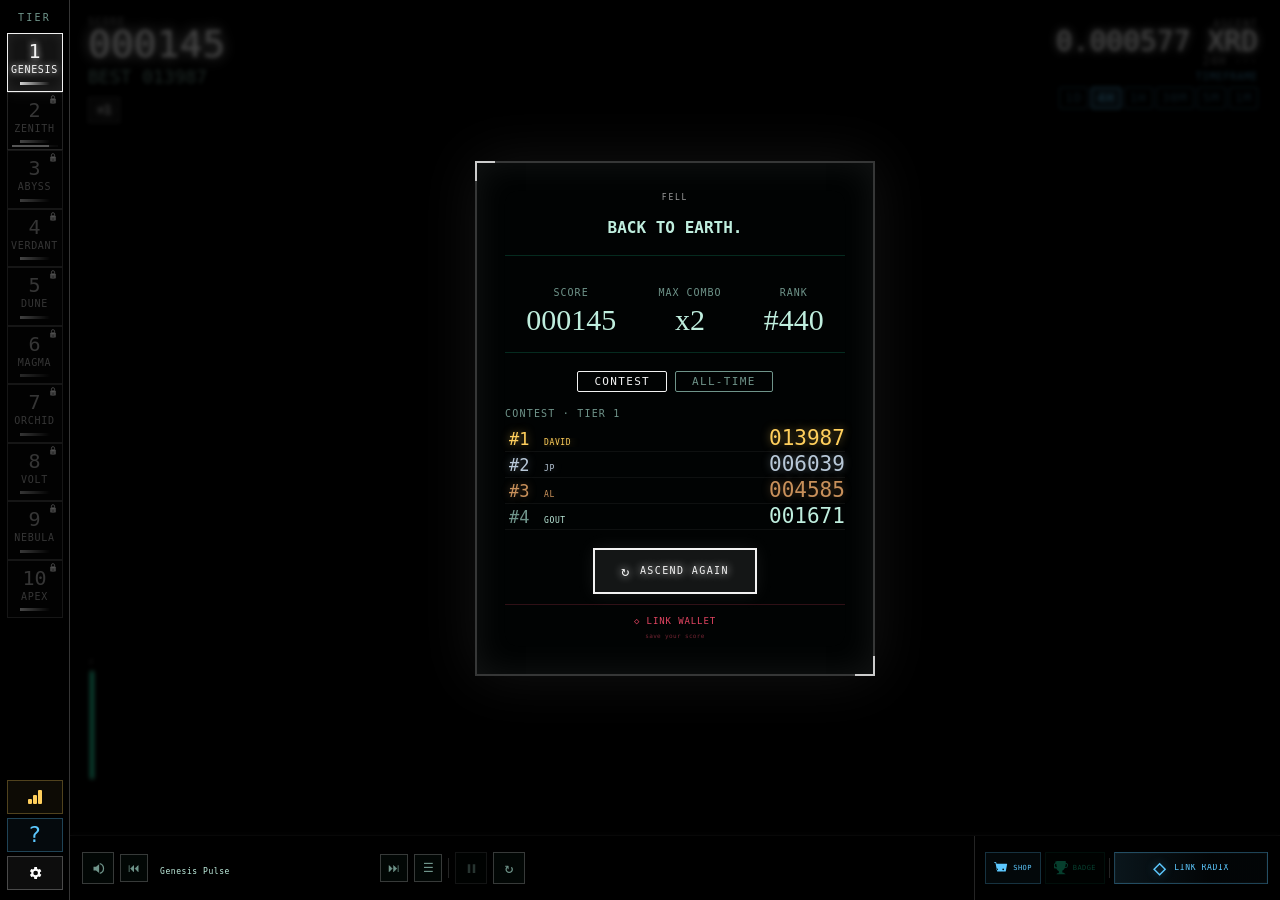
==== game/ASCENT — Ride the pump.html @ 50220c01 "Add ASCENT browser game assets for local training. Import the downloaded HTML, styles, and core scri" ====
<!DOCTYPE html>
<!-- saved from url=(0031)https://ascent.xrd.workers.dev/ -->
<html lang="en" style="--t-primary: #f2f2f2; --t-glow: #ffffff; --t-buy: #f2f2f2; --t-sell: #bcbcbc; --t-line: rgba(242,242,242,0.22); --t-panel: rgba(242,242,242,0.08); --crt-opacity: 0.18;"><head><meta http-equiv="Content-Type" content="text/html; charset=UTF-8">
    
    <meta name="viewport" content="width=device-width, initial-scale=1.0, viewport-fit=cover">
    <meta name="theme-color" content="#000000">
    <title>ASCENT — Ride the pump</title>
    <link rel="preconnect" href="https://fonts.googleapis.com/">
    <link rel="preconnect" href="https://fonts.gstatic.com/" crossorigin="">
    <link href="./ASCENT — Ride the pump_files/css2" rel="stylesheet">
    <link rel="stylesheet" href="./ASCENT — Ride the pump_files/colors_and_type.css">
    <link rel="stylesheet" href="./ASCENT — Ride the pump_files/styles.css">
  </head>
  <body>
    <main class="app-shell">

      <!-- Left: tier rail -->
      <aside id="tierPanel">
        <div class="tier-heading">TIER</div>
        <div id="tierList" class=""><button class="tier-btn active" data-tier="0" style="--bar-c:#ffffff" aria-disabled="false" title="1 · GENESIS">
       <span class="t-num">1</span>
       <span class="t-name">GENESIS</span>
       
       <span class="t-bar"></span>
       
     </button><button class="tier-btn locked next-unlock" data-tier="1" style="--bar-c:#bfe6ff" aria-disabled="true" title="Unlocks with the official Rly.fun Ociswap pool">
       <span class="t-num">2</span>
       <span class="t-name">ZENITH</span>
       <span class="t-lock" aria-hidden="true">🔒</span>
       <span class="t-bar"></span>
       <span class="t-progress"><span style="width: 82%;"></span></span>
     </button><button class="tier-btn locked" data-tier="2" style="--bar-c:#3df0d4" aria-disabled="true" title="Unlocks after the official pool and market cap tiers">
       <span class="t-num">3</span>
       <span class="t-name">ABYSS</span>
       <span class="t-lock" aria-hidden="true">🔒</span>
       <span class="t-bar"></span>
       
     </button><button class="tier-btn locked" data-tier="3" style="--bar-c:#9bff8a" aria-disabled="true" title="Unlocks after the official pool and market cap tiers">
       <span class="t-num">4</span>
       <span class="t-name">VERDANT</span>
       <span class="t-lock" aria-hidden="true">🔒</span>
       <span class="t-bar"></span>
       
     </button><button class="tier-btn locked" data-tier="4" style="--bar-c:#ffcf80" aria-disabled="true" title="Unlocks after the official pool and market cap tiers">
       <span class="t-num">5</span>
       <span class="t-name">DUNE</span>
       <span class="t-lock" aria-hidden="true">🔒</span>
       <span class="t-bar"></span>
       
     </button><button class="tier-btn locked" data-tier="5" style="--bar-c:#ff6a36" aria-disabled="true" title="Unlocks after the official pool and market cap tiers">
       <span class="t-num">6</span>
       <span class="t-name">MAGMA</span>
       <span class="t-lock" aria-hidden="true">🔒</span>
       <span class="t-bar"></span>
       
     </button><button class="tier-btn locked" data-tier="6" style="--bar-c:#ff8fde" aria-disabled="true" title="Unlocks after the official pool and market cap tiers">
       <span class="t-num">7</span>
       <span class="t-name">ORCHID</span>
       <span class="t-lock" aria-hidden="true">🔒</span>
       <span class="t-bar"></span>
       
     </button><button class="tier-btn locked" data-tier="7" style="--bar-c:#c8a0ff" aria-disabled="true" title="Unlocks after the official pool and market cap tiers">
       <span class="t-num">8</span>
       <span class="t-name">VOLT</span>
       <span class="t-lock" aria-hidden="true">🔒</span>
       <span class="t-bar"></span>
       
     </button><button class="tier-btn locked" data-tier="8" style="--bar-c:#aab6ff" aria-disabled="true" title="Unlocks after the official pool and market cap tiers">
       <span class="t-num">9</span>
       <span class="t-name">NEBULA</span>
       <span class="t-lock" aria-hidden="true">🔒</span>
       <span class="t-bar"></span>
       
     </button><button class="tier-btn locked" data-tier="9" style="--bar-c:#ffee88" aria-disabled="true" title="Unlocks after the official pool and market cap tiers">
       <span class="t-num">10</span>
       <span class="t-name">APEX</span>
       <span class="t-lock" aria-hidden="true">🔒</span>
       <span class="t-bar"></span>
       
     </button></div>
        <button class="bar-action-leaderboard" id="leaderboardBtn" type="button" aria-label="Open leaderboard" title="Leaderboard">
          <svg class="btn-icon" viewBox="0 0 16 16" aria-hidden="true"><path d="M1 11a1 1 0 0 1 1-1h2a1 1 0 0 1 1 1v3a1 1 0 0 1-1 1H2a1 1 0 0 1-1-1v-3zm5-4a1 1 0 0 1 1-1h2a1 1 0 0 1 1 1v7a1 1 0 0 1-1 1H7a1 1 0 0 1-1-1V7zm5-5a1 1 0 0 1 1-1h2a1 1 0 0 1 1 1v12a1 1 0 0 1-1 1h-2a1 1 0 0 1-1-1V2z"></path></svg>
        </button>
        <button class="tier-help-btn" id="howToPlayBtn" type="button" aria-label="How to play">
          <span>?</span>
        </button>
        <button class="tier-options-btn" id="mixerBtn" type="button" aria-label="Options">
          <svg viewBox="0 0 24 24" aria-hidden="true">
            <path d="M19.43 12.98c.04-.32.07-.65.07-.98s-.03-.66-.08-.98l2.11-1.65-2-3.46-2.49 1a7.4 7.4 0 0 0-1.69-.98L14.96 3h-4l-.38 2.93c-.61.25-1.18.58-1.69.98l-2.49-1-2 3.46 2.11 1.65c-.05.32-.08.65-.08.98s.03.66.08.98L4.4 14.63l2 3.46 2.49-1c.51.4 1.08.73 1.69.98l.38 2.93h4l.39-2.93c.61-.25 1.18-.58 1.69-.98l2.49 1 2-3.46-2.1-1.65ZM12.96 15.5a3.5 3.5 0 1 1 0-7 3.5 3.5 0 0 1 0 7Z"></path>
          </svg>
        </button>
      </aside>

      <!-- Main canvas area -->
      <section class="game-wrap">
        <canvas id="gameCanvas" aria-label="ASCENT — luminous orb riding the crypto chart" width="1850" height="949"></canvas>
        <div class="crt-overlay" id="crtOverlay"></div>

        <!-- HUD: score (top-left) -->
        <div class="hud-score">
          <span class="hud-lbl">SCORE</span>
          <em id="heightScore">000145</em>
          <span class="best-row">BEST <span id="bestScore">013987</span></span>
          <div class="mult-chip" id="multChip">×1</div>
        </div>

        <!-- HUD: price (top-right) -->
        <div class="hud-price">
          <span id="tickerSymbol">ASCENT</span>
          <strong id="tickerPrice">0.000577 XRD</strong>
          <span id="tickerDelta" class="delta-neutral">24H ---</span>
          <span class="hud-chart-timeframe">TIMEFRAME</span>
          <div id="tf-selector">
            <button class="tf-btn" data-tf="1d">1D</button>
            <button class="tf-btn active" data-tf="4h">4H</button>
            <button class="tf-btn" data-tf="1h">1H</button>
            <button class="tf-btn" data-tf="30m">30M</button>
            <button class="tf-btn" data-tf="5m">5M</button>
            <button class="tf-btn" data-tf="1m">1M</button>
          </div>
        </div>

        <!-- Energy + reserve bars (bottom-left, vertical, side by side) -->
        <div class="energy-hud">
          <div class="energy-wrap">
            <span class="hud-lbl">⚡</span>
            <div class="energy-bar"><span id="energyFill" style="height: 100%; background: rgb(22, 224, 163);"></span></div>
          </div>
          <div class="reserve-wrap" id="reserveWrap" style="display: none;">
            <div class="reserve-bar"><span id="reserveFill"></span></div>
          </div>
        </div>

        <!-- Ulti buttons (top center, in-game) -->
        <div id="ultiButtons" class="ulti-buttons hidden"></div>

        <!-- Test-only anomaly triggers -->
        <div id="anomalyTestPanel" class="anomaly-test-panel hidden" aria-label="Test anomaly triggers">
          <button type="button" data-anomaly-trigger="liquidityVoid">VOID</button>
          <button type="button" data-anomaly-trigger="shortSqueeze">SQUEEZE</button>
          <button type="button" data-anomaly-trigger="darkPool">DARK</button>
        </div>

        <!-- Active anomaly banner -->
        <div id="anomalyHudBanner" class="anomaly-hud-banner hidden" aria-live="polite"></div>

        <!-- Combo badge -->
        <div class="combo-badge hidden" id="comboBadge">x1 STREAK</div>

        <!-- Market impact flash -->
        <div class="impact-flash hidden" id="impactFlash">
          <span class="impact-label" id="impactLabel">BUY SURGE</span>
          <strong id="impactValue">+0.0%</strong>
        </div>

        <!-- Tier-up toast -->
        <div class="tier-toast" id="tierToast" role="status" aria-live="polite" aria-atomic="true">
          <div class="tt-kick">TIER UNLOCKED</div>
          <div class="tt-name" id="ttName">PULSE</div>
          <div class="tt-perk" id="ttPerk"></div>
        </div>

        <!-- Maintenance overlay (global server pause) -->
        <div class="overlay hidden" id="maintenanceOverlay" style="z-index:100;background:rgba(3,7,6,.95)">
          <div class="overlay-card">
            <div class="overlay-kicker"><span></span>SERVER</div>
            <h2>MAINTENANCE</h2>
            <p id="maintenanceSince" style="opacity:.7;font-size:14px">The game is temporarily paused.</p>
          </div>
        </div>

        <!-- Pause overlay -->
        <div class="pause-overlay hidden" id="pauseOverlay">
          <div class="pause-card">
            <div class="overlay-kicker"><span></span>RUN SUSPENDED</div>
            <h2>PAUSED</h2>
            <button class="play-btn" id="resumeBtn" type="button"><span>▶</span> RESUME</button>
            <small>ESC TO RESUME</small>
          </div>
        </div>

        <!-- Start overlay -->
        <div class="overlay hidden" id="startOverlay">
          <div class="overlay-card">
            <div class="overlay-kicker"><span></span>CHART FEED READY</div>
            <h1>ASCENT</h1>
            <p>A luminous orb rides the chart.<br>Bounce higher. Reach the sky.</p>
            <div class="preview-row">
              <div><small>MARKET</small><b id="previewPair">ASCENT / XRD</b></div>
              <div><small>TIER</small><b id="previewTier">1 · GENESIS</b></div>
              <div><small>STATUS</small><b id="previewStatus">RLY.FUN</b></div>
            </div>
            <div class="tier-unlock-meter" aria-live="polite">
              <div class="tier-unlock-head">
                <span id="tierUnlockLabel">GRADUATION</span>
                <strong id="tierUnlockStatus">GRADUATION 82% · RLY.FUN</strong>
              </div>
              <div class="tier-unlock-bar"><span id="tierUnlockFill" style="width: 82%;"></span></div>
            </div>
            <div class="start-best-score hidden" id="startBestScore">
              <small>PERSONAL BEST</small><b id="startBestScoreVal">—</b><span class="start-best-rank hidden" id="startBestRank">RANK <b id="startBestRankVal">—</b></span>
            </div>
            <label class="player-name-field">
              <span>PLAYER NAME</span>
              <div class="name-input-wrap">
                <input id="playerNameInput" type="text" maxlength="8" autocomplete="off" placeholder="PLAYER">
                <span class="name-full-msg" id="nameFullMsg">SLOT FULL</span>
              </div>
            </label>
            <button class="play-btn" id="playBtn">
              <span>▶</span> START THE ASCENT
            </button>
            <button class="wallet-start-cta" id="startWalletCta" type="button"><span class="wcta-main">◇ LINK WALLET</span><span class="wcta-sub">unlock shop &amp; achievements</span></button>
            <small id="dataStatus">ASCENT LIVE · RLY.FUN</small>
          </div>
        </div>

        <!-- Ulti selection overlay -->
        <div class="overlay hidden" id="ultiSelectScreen">
          <div class="overlay-card ulti-select-card">
            <div class="overlay-kicker"><span></span>EQUIP YOUR ULTIMATES</div>
            <h2 id="ultiSelectTitle">PICK 1 ULTI</h2>
            <div id="ultiSelectGrid"></div>
            <button class="ulti-select-hint ulti-hint-btn" id="ultiHintBtn">ULTIMATE DETAILS <span class="hint-key">?</span></button>
            <button class="play-btn" id="ultiSelectConfirm" disabled="">
              <span>▶</span> LAUNCH
            </button>
          </div>
        </div>

        <!-- Finish overlay -->
        <div class="overlay" id="finishOverlay">
          <div class="overlay-card">
            <div class="overlay-kicker" id="finishKicker">FELL</div>
            <h2 id="finishTitle">BACK TO EARTH.</h2>
            <div class="finish-stats">
              <div><small>SCORE</small><strong id="finalHeight">000145</strong></div>
              <div><small>MAX COMBO</small><strong id="finalCombo">x2</strong></div>
              <div class="" id="finishRankStat"><small>RANK</small><strong id="finalRank">#440</strong></div>
            </div>
            <div class="lb-tabs lb-tabs--compact">
              <button class="lb-tab lb-tab--active" id="finishLbTabTemporary">CONTEST</button>
              <button class="lb-tab" id="finishLbTabAllTime">ALL-TIME</button>
            </div>
            <div class="leaderboard" id="leaderboard"><div class="lb-title">CONTEST · TIER 1</div><div class="lb-row"><span class="lb-rank gold">#1</span><span class="lb-name gold"><span>DAVID</span></span><span class="lb-score gold">013987</span></div><div class="lb-row"><span class="lb-rank silver">#2</span><span class="lb-name silver"><span>JP</span></span><span class="lb-score silver">006039</span></div><div class="lb-row"><span class="lb-rank bronze">#3</span><span class="lb-name bronze"><span>AL</span></span><span class="lb-score bronze">004585</span></div><div class="lb-row"><span class="lb-rank">#4</span><span class="lb-name"><span>GOUT</span></span><span class="lb-score">001671</span></div></div>
            <button class="play-btn" id="replayBtn"><span>↻</span> ASCEND AGAIN</button>
            <button class="wallet-start-cta" id="finishWalletCta" type="button"><span class="wcta-main">◇ LINK WALLET</span><span class="wcta-sub">save your score</span></button>
          </div>
        </div>

        <!-- All tiers leaderboard overlay -->
        <div class="overlay hidden" id="leaderboardOverlay">
          <div class="overlay-card leaderboard-card">
            <button class="overlay-close-btn" data-close-overlay="leaderboardOverlay" aria-label="Close">×</button>
            <h2 id="leaderboardTitle">ASCENT<br>LEADERBOARD</h2>
            <div class="lb-tabs">
              <button class="lb-tab lb-tab--active" id="lbTabTemporary">CONTEST</button>
              <button class="lb-tab" id="lbTabAllTime">ALL-TIME</button>
            </div>
            <div class="leaderboard-all" id="leaderboardAll"><div class="lb-contest-banner"><div class="lb-contest-podium"><div class="lb-contest-prize lb-contest-prize--2">🥈 2<span>1M ASCENT</span></div><div class="lb-contest-prize lb-contest-prize--1">🥇 1<span>2M ASCENT</span></div><div class="lb-contest-prize lb-contest-prize--3">🥉 3<span>500K ASCENT</span></div></div><p class="lb-contest-reset">Contest ends on: <strong>21/06 · 12:00 UTC</strong></p><p class="lb-contest-warning">⚠ Radix wallet required to rank.</p></div><div class="lb-row"><span class="lb-rank gold">#1</span><span class="lb-name gold">DAVID</span><span class="lb-score gold">013987</span></div><div class="lb-row"><span class="lb-rank silver">#2</span><span class="lb-name silver">JP</span><span class="lb-score silver">006039</span></div><div class="lb-row"><span class="lb-rank bronze">#3</span><span class="lb-name bronze">AL</span><span class="lb-score bronze">004585</span></div><div class="lb-row"><span class="lb-rank">#4</span><span class="lb-name">GOUT</span><span class="lb-score">001671</span></div><div class="lb-row lb-ghost-row"><span class="lb-rank">#5</span><span class="lb-name">— — — — —</span><span class="lb-score">000000</span></div><div class="lb-row lb-ghost-row"><span class="lb-rank">#6</span><span class="lb-name">— — — — —</span><span class="lb-score">000000</span></div><div class="lb-row lb-ghost-row"><span class="lb-rank">#7</span><span class="lb-name">— — — — —</span><span class="lb-score">000000</span></div><div class="lb-row lb-ghost-row"><span class="lb-rank">#8</span><span class="lb-name">— — — — —</span><span class="lb-score">000000</span></div><div class="lb-row lb-ghost-row"><span class="lb-rank">#9</span><span class="lb-name">— — — — —</span><span class="lb-score">000000</span></div><div class="lb-row lb-ghost-row"><span class="lb-rank">#10</span><span class="lb-name">— — — — —</span><span class="lb-score">000000</span></div></div>
          </div>
        </div>

        <!-- Profile overlay -->
        <div class="overlay hidden" id="profileOverlay">
          <div class="overlay-card profile-card">
            <h2>◆ PROFILE</h2>
            <div class="profile-address" id="profileAddress">—</div>
            <div class="profile-stats">
              <div class="profile-stat"><span class="profile-stat-label">ASCENT</span><span class="profile-stat-val" id="profileAscentBal">—</span></div>
              <div class="profile-stat"><span class="profile-stat-label">SKINS</span><span class="profile-stat-val" id="profileSkinCount">—</span></div>
              <div class="profile-stat"><span class="profile-stat-label">PERSONAL BEST</span><span class="profile-stat-val" id="profileBestScore">—</span></div>
              <div class="profile-stat hidden" id="profileRankStat"><span class="profile-stat-label">ALL-TIME RANK</span><span class="profile-stat-val" id="profileRank">—</span></div>
            </div>
            <button class="play-btn" id="profileInventoryBtn">⊞ INVENTORY</button>
            <a href="https://ascent.xrd.workers.dev/admin" target="_blank" class="play-btn play-btn-admin hidden" id="profileAdminBtn">⚙ ADMIN</a>
            <button class="play-btn play-btn-danger" id="profileDisconnectBtn">⏏ DISCONNECT</button>
            <button class="overlay-close-btn" id="profileCloseBtn">×</button>
          </div>
        </div>

        <!-- Inventory overlay -->
        <div class="overlay hidden" id="inventoryOverlay">
          <div class="overlay-card inventory-card">
            <button class="overlay-close-btn" data-close-overlay="inventoryOverlay" aria-label="Close">×</button>
            <h2>⊞ INVENTORY</h2>
            <div class="inventory-grid" id="inventoryGrid">
              <p class="inv-empty">No cosmetics yet. Visit the shop to collect Capsule 02 skins.</p>
            </div>
          </div>
        </div>

        <!-- Shop overlay -->
        <div class="overlay hidden" id="shopOverlay">
          <div class="overlay-card shop-card">
            <button class="overlay-close-btn" data-close-overlay="shopOverlay" aria-label="Close">×</button>
            <div class="shop-card-body">
              <h2>◈ CAPSULE 02 · MATERIALS</h2>
              <!-- Locked state -->
              <div class="shop-locked" id="shopLockedState">
                <p class="shop-locked-msg">Shop unlocks at graduation.</p>
                <div class="graduation-bar-wrap">
                  <div class="graduation-bar" id="graduationBar" style="width:0%"></div>
                </div>
                <div class="graduation-pct" id="graduationPct">0%</div>
              </div>
              <!-- Unlocked state -->
              <div class="shop-unlocked hidden" id="shopUnlockedState">
                <div class="shop-item-grid" id="shopItemGrid"><!-- injected by JS --></div>
              </div>
            </div>
            <p class="shop-no-wallet hidden" id="shopNoWallet"><a id="shopConnectLink" class="shop-connect-link">Connect your Radix wallet to buy cosmetics</a></p>
            <p class="shop-burn-notice">SALES : ▲ 70% burned <br class="burn-br"> ◈ 30% reward vault</p>
            <div class="shop-card-footer">
              <a class="play-btn shop-buy-ascent-btn" href="https://rly.fun/ASCENT" target="_blank" rel="noopener noreferrer">◈ BUY ASCENT</a>
            </div>
          </div>
        </div>

        <!-- Achievements overlay -->
        <div class="overlay hidden" id="achievementsOverlay">
          <div class="overlay-card achievements-card">
            <button class="overlay-close-btn" data-close-overlay="achievementsOverlay" aria-label="Close">×</button>
            <h2>✦ ACHIEVEMENTS</h2>
            <p class="coming-soon-label">Achievements unlock as you ascend. Connect your wallet to claim badges.</p>
          </div>
        </div>

        <!-- How to play overlay -->
        <div class="overlay hidden" id="howToPlayOverlay">
          <div class="overlay-card how-to-card">
            <button class="overlay-close-btn" data-close-overlay="howToPlayOverlay" aria-label="Close">×</button>
            <div class="how-to-head">
              <h2>HOW TO PLAY</h2>
              <p>Ride the live chart. Chain your bounces. Push the orb higher.</p>
            </div>
            <nav class="how-to-tabs" aria-label="How to play sections">
              <div class="how-to-tabs-main">
                <button class="how-to-tab active" type="button" data-guide-tab="chart">CLIMB THE CHART</button>
                <button class="how-to-tab" type="button" data-guide-tab="unlocks">UNLOCK MECHANICS</button>
              </div>
              <div class="how-to-tabs-sub">
                <button class="how-to-tab" type="button" data-guide-tab="ultimates">ULTIMATES</button>
                <button class="how-to-tab" type="button" data-guide-tab="anomalies">ANOMALIES</button>
                <button class="how-to-tab" type="button" data-guide-tab="tiers">TIER</button>
              </div>
            </nav>
            <div class="how-to-scroll" id="howToPlayContent"><section class="guide-pane" data-guide-pane="unlocks"><div class="guide-section-head"><span></span><h3>UNLOCK MECHANICS</h3><p>Tier 1 is live from the start. Tier 2 opens at Rly.fun graduation, when the official Ociswap pool goes live. Higher tiers unlock as ASCENT reaches each Market Cap milestone.</p></div><div class="unlock-action-row"><a href="https://rly.fun/ASCENT" target="_blank" rel="noopener noreferrer" class="unlock-action-btn buy-ascent-btn"><span>Buy ASCENT</span></a><a href="https://t.me/ascent_xrd" target="_blank" rel="noopener noreferrer" class="unlock-action-btn telegram-btn"><span>Telegram</span></a></div><div class="unlock-progress" data-unlock-progress=""><div class="unlock-progress-head"><strong class="unlock-progress-title">NEXT TIER UNLOCKED: ZENITH</strong><span class="unlock-market-cap">ASCENT Market Cap: 572,349.57 XRD</span><span class="unlock-progress-meta">Rly.fun graduation opens the Ociswap phase and unlocks Tier 2.</span></div><div class="unlock-progress-bar-wrap"><div class="unlock-progress-bar"><span class="unlock-progress-fill" style="width: 82%;"></span></div><span class="unlock-progress-pct">82%</span></div></div><div class="unlock-list"><article class="unlock-row" style="--row-color: #ffffff;"><div class="unlock-badge">T1</div><div class="unlock-title"><strong>GENESIS</strong><span>FIRST LIGHT</span></div><div class="unlock-threshold">ASCENT Market Cap: LIVE FROM START</div></article><article class="unlock-row" style="--row-color: #bfe6ff;"><div class="unlock-badge">T2</div><div class="unlock-title"><strong>ZENITH</strong><span>THE HEAVENS</span></div><div class="unlock-threshold">ASCENT Market Cap: RLY.FUN GRADUATION</div></article><article class="unlock-row" style="--row-color: #3df0d4;"><div class="unlock-badge">T3</div><div class="unlock-title"><strong>ABYSS</strong><span>DEEP LIQUIDITY</span></div><div class="unlock-threshold">ASCENT Market Cap: 2M XRD</div></article><article class="unlock-row" style="--row-color: #9bff8a;"><div class="unlock-badge">T4</div><div class="unlock-title"><strong>VERDANT</strong><span>GROWTH SEASON</span></div><div class="unlock-threshold">ASCENT Market Cap: 5M XRD</div></article><article class="unlock-row" style="--row-color: #ffcf80;"><div class="unlock-badge">T5</div><div class="unlock-title"><strong>DUNE</strong><span>GOLDEN HOUR</span></div><div class="unlock-threshold">ASCENT Market Cap: 10M XRD</div></article><article class="unlock-row" style="--row-color: #ff6a36;"><div class="unlock-badge">T6</div><div class="unlock-title"><strong>MAGMA</strong><span>MELTDOWN</span></div><div class="unlock-threshold">ASCENT Market Cap: 25M XRD</div></article><article class="unlock-row" style="--row-color: #ff8fde;"><div class="unlock-badge">T7</div><div class="unlock-title"><strong>ORCHID</strong><span>NIGHT BLOOM</span></div><div class="unlock-threshold">ASCENT Market Cap: 50M XRD</div></article><article class="unlock-row" style="--row-color: #c8a0ff;"><div class="unlock-badge">T8</div><div class="unlock-title"><strong>VOLT</strong><span>OVERLOAD</span></div><div class="unlock-threshold">ASCENT Market Cap: 100M XRD</div></article><article class="unlock-row" style="--row-color: #aab6ff;"><div class="unlock-badge">T9</div><div class="unlock-title"><strong>NEBULA</strong><span>DEEP SPACE</span></div><div class="unlock-threshold">ASCENT Market Cap: 250M XRD</div></article><article class="unlock-row" style="--row-color: #ffee88;"><div class="unlock-badge">T10</div><div class="unlock-title"><strong>APEX</strong><span>TO THE MOON</span></div><div class="unlock-threshold">ASCENT Market Cap: 1B XRD</div></article></div></section><section class="guide-pane active" data-guide-pane="chart"><div class="guide-section-head"><span></span><h3>CLIMB THE CHART</h3><p>Know what's on the board.</p></div><div class="guide-grid"><article class="guide-card guide-element" style="--guide-color: #16e0a3;"><div class="guide-stage"><canvas aria-hidden="true"></canvas><div class="guide-crt"></div><div class="guide-lock" aria-hidden="true">🔒</div></div><div class="guide-meta"><div class="guide-title-row"><strong>RIDE THE CHART</strong><em>01</em></div><span class="guide-role">OBJECTIVE</span><p data-open-desc="Land on supports. Grab boosts.&lt;br&gt;Don&#39;t fall off the bottom.">Land on supports. Grab boosts.<br>Don't fall off the bottom.</p></div></article><article class="guide-card guide-element" style="--guide-color: #5cc8ff;"><div class="guide-stage"><canvas aria-hidden="true"></canvas><div class="guide-crt"></div><div class="guide-lock" aria-hidden="true">🔒</div></div><div class="guide-meta"><div class="guide-title-row"><strong>MOVE</strong><em>02</em></div><span class="guide-role">CONTROLS</span><p data-open-desc="Keyboard: &lt;b&gt;left / right&lt;/b&gt;.&lt;br&gt;Touch: drag left/right.">Keyboard: <b>left / right</b>.<br>Touch: drag left/right.</p></div></article><article class="guide-card guide-element" style="--guide-color: #5cc8ff;"><div class="guide-stage"><canvas aria-hidden="true"></canvas><div class="guide-crt"></div><div class="guide-lock" aria-hidden="true">🔒</div></div><div class="guide-meta"><div class="guide-title-row"><strong>JUMP</strong><em>03</em></div><span class="guide-role">ACTION</span><p data-open-desc="&lt;b&gt;Tap&lt;/b&gt; or &lt;b&gt;SPACE&lt;/b&gt;.&lt;br&gt;Instant jump.&lt;br&gt;Costs energy."><b>Tap</b> or <b>SPACE</b>.<br>Instant jump.<br>Costs energy.</p></div></article><article class="guide-card guide-element" style="--guide-color: #16e0a3;"><div class="guide-stage"><canvas aria-hidden="true"></canvas><div class="guide-crt"></div><div class="guide-lock" aria-hidden="true">🔒</div></div><div class="guide-meta"><div class="guide-title-row"><strong>SUPPORT</strong><em>04</em></div><span class="guide-role">BOUNCE</span><p data-open-desc="Auto-bounce on landing.&lt;br&gt;Neutral supports fade with use.&lt;br&gt;&lt;b&gt;BUY&lt;/b&gt; flow spawns stronger ones.">Auto-bounce on landing.<br>Neutral supports fade with use.<br><b>BUY</b> flow spawns stronger ones.</p></div></article><article class="guide-card guide-element" style="--guide-color: #ffcf5c;"><div class="guide-stage"><canvas aria-hidden="true"></canvas><div class="guide-crt"></div><div class="guide-lock" aria-hidden="true">🔒</div></div><div class="guide-meta"><div class="guide-title-row"><strong>SURGE BONUS</strong><em>05</em></div><span class="guide-role">BOOSTER</span><p data-open-desc="Instant lift + energy + score.&lt;br&gt;Extends your combo.">Instant lift + energy + score.<br>Extends your combo.</p></div></article><article class="guide-card guide-element" style="--guide-color: #16e0a3;"><div class="guide-stage"><canvas aria-hidden="true"></canvas><div class="guide-crt"></div><div class="guide-lock" aria-hidden="true">🔒</div></div><div class="guide-meta"><div class="guide-title-row"><strong>BOOST STREAM</strong><em>06</em></div><span class="guide-role">BOOSTER</span><p data-open-desc="+420 lift on entry.&lt;br&gt;Inside: +900/s up&lt;br&gt;+32 energy/s&lt;br&gt;+12 score/s">+420 lift on entry.<br>Inside: +900/s up<br>+32 energy/s<br>+12 score/s</p></div></article><article class="guide-card guide-element" style="--guide-color: #ff4d6d;"><div class="guide-stage"><canvas aria-hidden="true"></canvas><div class="guide-crt"></div><div class="guide-lock" aria-hidden="true">🔒</div></div><div class="guide-meta"><div class="guide-title-row"><strong>RESISTANCE</strong><em>07</em></div><span class="guide-role">HAZARD</span><p data-open-desc="Slows descent.&lt;br&gt;Drains energy. Resets combo.&lt;br&gt;Resistance becomes support after impact.">Slows descent.<br>Drains energy. Resets combo.<br>Resistance becomes support after impact.</p></div></article><article class="guide-card guide-element" style="--guide-color: #c8a0ff;"><div class="guide-stage"><canvas aria-hidden="true"></canvas><div class="guide-crt"></div><div class="guide-lock" aria-hidden="true">🔒</div></div><div class="guide-meta"><div class="guide-title-row"><strong>COMBO</strong><em>08</em></div><span class="guide-role">SCORING</span><p data-open-desc="Chain bounces and boosts.&lt;br&gt;Every 3 points raises your multiplier.">Chain bounces and boosts.<br>Every 3 points raises your multiplier.</p></div></article><article class="guide-card guide-element" style="--guide-color: #16e0a3;"><div class="guide-stage"><canvas aria-hidden="true"></canvas><div class="guide-crt"></div><div class="guide-lock" aria-hidden="true">🔒</div></div><div class="guide-meta"><div class="guide-title-row"><strong>ROCKET MODE</strong><em>09</em></div><span class="guide-role">BUY BOOST</span><p data-open-desc="Large &lt;b&gt;BUY&lt;/b&gt; volume triggers rocket mode.&lt;br&gt;Green candles erupt from the orb.&lt;br&gt;Bigger trade = longer effect.">Large <b>BUY</b> volume triggers rocket mode.<br>Green candles erupt from the orb.<br>Bigger trade = longer effect.</p></div></article></div></section><section class="guide-pane" data-guide-pane="ultimates"><div class="guide-section-head"><span></span><h3>ULTIMATE ABILITIES</h3><p>One power per run.</p></div><div class="guide-grid"><article class="guide-card guide-ulti locked" data-unlock-tier-index="1" style="--guide-color: #bfe6ff;"><div class="guide-stage"><canvas aria-hidden="true"></canvas><div class="guide-crt"></div><div class="guide-lock" aria-hidden="true">🔒</div></div><div class="guide-meta"><div class="guide-title-row"><strong>INVOKE</strong><em>01</em></div><span class="guide-role">SPAWN</span><p data-open-desc="3 BUY supports spawn above the orb.&lt;br&gt;They slide toward the orb. SELL pushed away.&lt;br&gt;Duration: 6s&lt;br&gt;Cooldown: 8s"><span class="guide-locked-copy">UNLOCKS AT TIER 2</span></p></div></article><article class="guide-card guide-ulti locked" data-unlock-tier-index="2" style="--guide-color: #3df0d4;"><div class="guide-stage"><canvas aria-hidden="true"></canvas><div class="guide-crt"></div><div class="guide-lock" aria-hidden="true">🔒</div></div><div class="guide-meta"><div class="guide-title-row"><strong>AEGIS</strong><em>02</em></div><span class="guide-role">SHIELD</span><p data-open-desc="Absorbs the next fatal fall.&lt;br&gt;Orb relaunches upward.&lt;br&gt;Duration: 8s&lt;br&gt;Cooldown: 15s"><span class="guide-locked-copy">UNLOCKS AT TIER 3</span></p></div></article><article class="guide-card guide-ulti locked" data-unlock-tier-index="3" style="--guide-color: #9bff8a;"><div class="guide-stage"><canvas aria-hidden="true"></canvas><div class="guide-crt"></div><div class="guide-lock" aria-hidden="true">🔒</div></div><div class="guide-meta"><div class="guide-title-row"><strong>OVERCLOCK</strong><em>03</em></div><span class="guide-role">SPEED</span><p data-open-desc="+350 upward burst.&lt;br&gt;Free manual boosts.&lt;br&gt;Duration: 5s&lt;br&gt;Cooldown: 14s"><span class="guide-locked-copy">UNLOCKS AT TIER 4</span></p></div></article><article class="guide-card guide-ulti locked" data-unlock-tier-index="4" style="--guide-color: #ffcf80;"><div class="guide-stage"><canvas aria-hidden="true"></canvas><div class="guide-crt"></div><div class="guide-lock" aria-hidden="true">🔒</div></div><div class="guide-meta"><div class="guide-title-row"><strong>CHRONO</strong><em>04</em></div><span class="guide-role">TIME</span><p data-open-desc="+240 upward burst.&lt;br&gt;Slows simulation to 45%.&lt;br&gt;Market feed stays live.&lt;br&gt;Duration: 7s&lt;br&gt;Cooldown: 12s"><span class="guide-locked-copy">UNLOCKS AT TIER 5</span></p></div></article><article class="guide-card guide-ulti locked" data-unlock-tier-index="5" style="--guide-color: #ff6a36;"><div class="guide-stage"><canvas aria-hidden="true"></canvas><div class="guide-crt"></div><div class="guide-lock" aria-hidden="true">🔒</div></div><div class="guide-meta"><div class="guide-title-row"><strong>MAGNET</strong><em>05</em></div><span class="guide-role">PULL</span><p data-open-desc="All boosters on screen collected instantly.&lt;br&gt;2× stream rewards. Wider pickup range.&lt;br&gt;Duration: 8s&lt;br&gt;Cooldown: 18s"><span class="guide-locked-copy">UNLOCKS AT TIER 6</span></p></div></article><article class="guide-card guide-ulti locked" data-unlock-tier-index="6" style="--guide-color: #ff8fde;"><div class="guide-stage"><canvas aria-hidden="true"></canvas><div class="guide-crt"></div><div class="guide-lock" aria-hidden="true">🔒</div></div><div class="guide-meta"><div class="guide-title-row"><strong>PILLAR</strong><em>06</em></div><span class="guide-role">HAMMER</span><p data-open-desc="+720 upward burst.&lt;br&gt;Stronger bounces.&lt;br&gt;Cross SELL supports.&lt;br&gt;Duration: 6s&lt;br&gt;Cooldown: 18s"><span class="guide-locked-copy">UNLOCKS AT TIER 7</span></p></div></article><article class="guide-card guide-ulti locked" data-unlock-tier-index="7" style="--guide-color: #c8a0ff;"><div class="guide-stage"><canvas aria-hidden="true"></canvas><div class="guide-crt"></div><div class="guide-lock" aria-hidden="true">🔒</div></div><div class="guide-meta"><div class="guide-title-row"><strong>RESONANCE</strong><em>07</em></div><span class="guide-role">CHARGE</span><p data-open-desc="4 bounces = full charge.&lt;br&gt;Full charge = explosive upward blast.&lt;br&gt;Duration: 10s&lt;br&gt;Cooldown: 18s"><span class="guide-locked-copy">UNLOCKS AT TIER 8</span></p></div></article><article class="guide-card guide-ulti locked" data-unlock-tier-index="8" style="--guide-color: #aab6ff;"><div class="guide-stage"><canvas aria-hidden="true"></canvas><div class="guide-crt"></div><div class="guide-lock" aria-hidden="true">🔒</div></div><div class="guide-meta"><div class="guide-title-row"><strong>HELIX</strong><em>08</em></div><span class="guide-role">SPIRAL</span><p data-open-desc="+120 boost every 1.5s.&lt;br&gt;Stronger bounces. Auto-spiral.&lt;br&gt;Steering inverted.&lt;br&gt;Duration: 10s&lt;br&gt;Cooldown: 20s"><span class="guide-locked-copy">UNLOCKS AT TIER 9</span></p></div></article><article class="guide-card guide-ulti locked" data-unlock-tier-index="9" style="--guide-color: #ffee88;"><div class="guide-stage"><canvas aria-hidden="true"></canvas><div class="guide-crt"></div><div class="guide-lock" aria-hidden="true">🔒</div></div><div class="guide-meta"><div class="guide-title-row"><strong>PHOENIX</strong><em>09</em></div><span class="guide-role">REBIRTH</span><p data-open-desc="Saves current height.&lt;br&gt;Fall below it? Teleport back up.&lt;br&gt;Light gravity + stronger bounces.&lt;br&gt;Duration: 12s&lt;br&gt;Cooldown: 20s"><span class="guide-locked-copy">UNLOCKS AT TIER 10</span></p></div></article></div></section><section class="guide-pane" data-guide-pane="anomalies"><div class="guide-section-head"><span></span><h3>ANOMALIES</h3><p>From certain milestones onward, random anomalies can appear during a run.</p></div><div class="guide-grid"><article class="guide-card guide-anomaly" style="--guide-color: #c0c8ff;"><div class="guide-stage"><canvas aria-hidden="true"></canvas><div class="guide-crt"></div><div class="guide-lock" aria-hidden="true">🔒</div></div><div class="guide-meta"><div class="guide-title-row"><strong>DARK POOL</strong><em>01</em></div><span class="guide-role">VISION</span><p data-open-desc="The screen goes dark.&lt;br&gt;Your orb halo reveals nearby candles and supports.&lt;br&gt;React fast before the chart disappears.">The screen goes dark.<br>Your orb halo reveals nearby candles and supports.<br>React fast before the chart disappears.</p></div></article><article class="guide-card guide-anomaly" style="--guide-color: #ffb0d8;"><div class="guide-stage"><canvas aria-hidden="true"></canvas><div class="guide-crt"></div><div class="guide-lock" aria-hidden="true">🔒</div></div><div class="guide-meta"><div class="guide-title-row"><strong>SHORT SQUEEZE</strong><em>02</em></div><span class="guide-role">PRESSURE</span><p data-open-desc="The market snaps upward.&lt;br&gt;Dodge falling SELL spikes.&lt;br&gt;Score runs at &lt;b&gt;2x&lt;/b&gt; during the squeeze.">The market snaps upward.<br>Dodge falling SELL spikes.<br>Score runs at <b>2x</b> during the squeeze.</p></div></article><article class="guide-card guide-anomaly" style="--guide-color: #bfe6ff;"><div class="guide-stage"><canvas aria-hidden="true"></canvas><div class="guide-crt"></div><div class="guide-lock" aria-hidden="true">🔒</div></div><div class="guide-meta"><div class="guide-title-row"><strong>LIQUIDITY VOID</strong><em>03</em></div><span class="guide-role">ZERO G</span><p data-open-desc="Gravity drops to zero.&lt;br&gt;Reach the portal through loose candle debris.&lt;br&gt;Exit with bonus height and full energy.">Gravity drops to zero.<br>Reach the portal through loose candle debris.<br>Exit with bonus height and full energy.</p></div></article></div></section><section class="guide-pane" data-guide-pane="tiers"><div class="guide-section-head"><span></span><h3>TIER</h3><p>A new world at each tier. More effects. Higher score multiplier.</p></div><div class="guide-grid"><article class="guide-card guide-tier" data-unlock-tier-index="0" style="--guide-color: #ffffff;"><div class="guide-stage"><canvas aria-hidden="true"></canvas><div class="guide-crt"></div><div class="guide-lock" aria-hidden="true">🔒</div></div><div class="guide-meta"><div class="guide-title-row"><strong>GENESIS</strong><em>01</em></div><span class="guide-role">FIRST LIGHT</span><p data-open-desc="No effects. Pure mechanics.&lt;br&gt;Wire chart. One orb. Bounce. Rise.">No effects. Pure mechanics.<br>Wire chart. One orb. Bounce. Rise.</p></div></article><article class="guide-card guide-tier locked" data-unlock-tier-index="1" style="--guide-color: #bfe6ff;"><div class="guide-stage"><canvas aria-hidden="true"></canvas><div class="guide-crt"></div><div class="guide-lock" aria-hidden="true">🔒</div></div><div class="guide-meta"><div class="guide-title-row"><strong>ZENITH</strong><em>02</em></div><span class="guide-role">THE HEAVENS</span><p data-open-desc="Aurora sky. Comet trail.&lt;br&gt;+ Aurora sky&lt;br&gt;+ Comet trail&lt;br&gt;+ ×1.6 score"><span class="guide-locked-copy">UNLOCKS AT TIER 2</span></p></div></article><article class="guide-card guide-tier locked" data-unlock-tier-index="2" style="--guide-color: #3df0d4;"><div class="guide-stage"><canvas aria-hidden="true"></canvas><div class="guide-crt"></div><div class="guide-lock" aria-hidden="true">🔒</div></div><div class="guide-meta"><div class="guide-title-row"><strong>ABYSS</strong><em>03</em></div><span class="guide-role">DEEP LIQUIDITY</span><p data-open-desc="Bioluminescent abyss.&lt;br&gt;+ Bioluminescent candles&lt;br&gt;+ Spark bursts&lt;br&gt;+ ×2.2 score"><span class="guide-locked-copy">UNLOCKS AT TIER 3</span></p></div></article><article class="guide-card guide-tier locked" data-unlock-tier-index="3" style="--guide-color: #9bff8a;"><div class="guide-stage"><canvas aria-hidden="true"></canvas><div class="guide-crt"></div><div class="guide-lock" aria-hidden="true">🔒</div></div><div class="guide-meta"><div class="guide-title-row"><strong>VERDANT</strong><em>04</em></div><span class="guide-role">GROWTH SEASON</span><p data-open-desc="Bamboo candles. Floating spores.&lt;br&gt;+ Bamboo candles&lt;br&gt;+ Buy / Sell tiles&lt;br&gt;+ ×2.9 score"><span class="guide-locked-copy">UNLOCKS AT TIER 4</span></p></div></article><article class="guide-card guide-tier locked" data-unlock-tier-index="4" style="--guide-color: #ffcf80;"><div class="guide-stage"><canvas aria-hidden="true"></canvas><div class="guide-crt"></div><div class="guide-lock" aria-hidden="true">🔒</div></div><div class="guide-meta"><div class="guide-title-row"><strong>DUNE</strong><em>05</em></div><span class="guide-role">GOLDEN HOUR</span><p data-open-desc="Desert haze. Sandstone strata.&lt;br&gt;+ Sandstone strata&lt;br&gt;+ Nebula glow&lt;br&gt;+ Orbiting sparks&lt;br&gt;+ ×3.7"><span class="guide-locked-copy">UNLOCKS AT TIER 5</span></p></div></article><article class="guide-card guide-tier locked" data-unlock-tier-index="5" style="--guide-color: #ff6a36;"><div class="guide-stage"><canvas aria-hidden="true"></canvas><div class="guide-crt"></div><div class="guide-lock" aria-hidden="true">🔒</div></div><div class="guide-meta"><div class="guide-title-row"><strong>MAGMA</strong><em>06</em></div><span class="guide-role">MELTDOWN</span><p data-open-desc="Lava columns. Rising embers.&lt;br&gt;+ Magma columns&lt;br&gt;+ Shockwaves&lt;br&gt;+ Embers&lt;br&gt;+ ×4.6"><span class="guide-locked-copy">UNLOCKS AT TIER 6</span></p></div></article><article class="guide-card guide-tier locked" data-unlock-tier-index="6" style="--guide-color: #ff8fde;"><div class="guide-stage"><canvas aria-hidden="true"></canvas><div class="guide-crt"></div><div class="guide-lock" aria-hidden="true">🔒</div></div><div class="guide-meta"><div class="guide-title-row"><strong>ORCHID</strong><em>07</em></div><span class="guide-role">NIGHT BLOOM</span><p data-open-desc="Crystal prisms. Drifting petals.&lt;br&gt;+ Crystal prisms&lt;br&gt;+ Aurora&lt;br&gt;+ Electric arcs&lt;br&gt;+ ×5.6"><span class="guide-locked-copy">UNLOCKS AT TIER 7</span></p></div></article><article class="guide-card guide-tier locked" data-unlock-tier-index="7" style="--guide-color: #c8a0ff;"><div class="guide-stage"><canvas aria-hidden="true"></canvas><div class="guide-crt"></div><div class="guide-lock" aria-hidden="true">🔒</div></div><div class="guide-meta"><div class="guide-title-row"><strong>VOLT</strong><em>08</em></div><span class="guide-role">OVERLOAD</span><p data-open-desc="Capacitor candles. Electric arcs.&lt;br&gt;+ Capacitor candles&lt;br&gt;+ Chromatic bloom&lt;br&gt;+ Screen shake&lt;br&gt;+ ×6.9"><span class="guide-locked-copy">UNLOCKS AT TIER 8</span></p></div></article><article class="guide-card guide-tier locked" data-unlock-tier-index="8" style="--guide-color: #aab6ff;"><div class="guide-stage"><canvas aria-hidden="true"></canvas><div class="guide-crt"></div><div class="guide-lock" aria-hidden="true">🔒</div></div><div class="guide-meta"><div class="guide-title-row"><strong>NEBULA</strong><em>09</em></div><span class="guide-role">DEEP SPACE</span><p data-open-desc="Gas pillars. Stardust and void.&lt;br&gt;+ Cosmic pillars&lt;br&gt;+ Double corona&lt;br&gt;+ Max sparks&lt;br&gt;+ ×8.3"><span class="guide-locked-copy">UNLOCKS AT TIER 9</span></p></div></article><article class="guide-card guide-tier locked" data-unlock-tier-index="9" style="--guide-color: #ffee88;"><div class="guide-stage"><canvas aria-hidden="true"></canvas><div class="guide-crt"></div><div class="guide-lock" aria-hidden="true">🔒</div></div><div class="guide-meta"><div class="guide-title-row"><strong>APEX</strong><em>10</em></div><span class="guide-role">TO THE MOON</span><p data-open-desc="Solar gold. Ride to the top.&lt;br&gt;+ Solar columns&lt;br&gt;+ Solar flare&lt;br&gt;+ Everything&lt;br&gt;+ ×10"><span class="guide-locked-copy">UNLOCKS AT TIER 10</span></p></div></article></div></section></div>
          </div>
        </div>

        <!-- Options overlay -->
        <div class="overlay hidden" id="mixerPanel">
          <div class="overlay-card options-card">
            <button class="overlay-close-btn" id="optionsCloseX" aria-label="Close">×</button>
            <h2>SETTINGS</h2>
            <div class="mixer-row">
              <button class="mix-mute-btn" id="muteMusicBtn" aria-label="Mute music">
                <svg viewBox="0 0 24 24"><path d="M4 9v6h4l5 4V5L8 9H4Z"></path><path class="sw" d="M14 3.23v2.06a7 7 0 0 1 0 13.42v2.06a9 9 0 0 0 0-17.54Z"></path></svg>
              </button>
              <span class="mix-label">MUSIC</span>
              <input type="range" class="mix-slider" id="musicVolumeSlider" min="0" max="1" step="0.01" value="0.25" aria-label="Music volume" style="--pct: 0;">
            </div>
            <div class="mixer-row">
              <button class="mix-mute-btn" id="muteSfxBtn" aria-label="Mute SFX">
                <svg viewBox="0 0 24 24"><path d="M4 9v6h4l5 4V5L8 9H4Z"></path><path class="sw" d="M14 3.23v2.06a7 7 0 0 1 0 13.42v2.06a9 9 0 0 0 0-17.54Z"></path></svg>
              </button>
              <span class="mix-label">SFX</span>
              <input type="range" class="mix-slider" id="sfxVolumeSlider" min="0" max="1" step="0.02" value="1" aria-label="SFX volume" style="--pct: 100;">
            </div>
            <div class="options-divider"></div>
            <div class="options-row">
              <span>VIBRATION</span>
              <button class="options-toggle on" id="vibrationToggle" type="button" aria-pressed="true">ON</button>
            </div>
            <div class="options-row">
              <span>QUALITY</span>
              <button class="options-toggle on" id="qualityToggle" type="button">HIGH</button>
            </div>
            <div class="options-row">
              <span>TRAILS</span>
              <button class="options-toggle on" id="trailsToggle" type="button">ALL</button>
            </div>
            <div class="desktop-key-options">
              <div class="options-divider"></div>
              <div class="options-subtitle">ULTI KEYS</div>
              <div class="ulti-key-row">
                <span>SLOT 1</span><button class="ulti-key-btn" type="button" data-ulti-key-slot="0">Q</button>
                <span>SLOT 2</span><button class="ulti-key-btn" type="button" data-ulti-key-slot="1">W</button>
                <span>SLOT 3</span><button class="ulti-key-btn" type="button" data-ulti-key-slot="2">E</button>
              </div>
              <div class="options-divider"></div>
              <div class="options-subtitle">CONTROLS</div>
              <div class="ulti-key-row">
                <span>PAUSE</span><button class="ulti-key-btn" type="button" data-ctrl-key="pause">ESC</button>
                <span>JUMP</span><button class="ulti-key-btn" type="button" data-ctrl-key="boost">SPC</button>
                <span>LEFT</span><button class="ulti-key-btn" type="button" data-ctrl-key="left">A</button>
                <span>RIGHT</span><button class="ulti-key-btn" type="button" data-ctrl-key="right">D</button>
              </div>
            </div>
            <div class="gamepad-options">
              <div class="options-divider"></div>
              <div class="options-row">
                <span>GAMEPAD</span>
                <button class="options-toggle" id="gamepadStatus" type="button" disabled="">NOT DETECTED</button>
              </div>
              <div class="gamepad-map hidden" id="gamepadMap">
                <div class="options-subtitle">GAMEPAD MAP</div>
                <div class="gamepad-map-row">
                  <span>LEFT</span><button class="ulti-key-btn" type="button" data-gamepad-action="left" disabled="">A0-</button>
                  <span>RIGHT</span><button class="ulti-key-btn" type="button" data-gamepad-action="right" disabled="">A0+</button>
                  <span>JUMP</span><button class="ulti-key-btn" type="button" data-gamepad-action="boost" disabled="">A/×</button>
                  <span>PAUSE</span><button class="ulti-key-btn" type="button" data-gamepad-action="pause" disabled="">START</button>
                  <span>ULTI 1</span><button class="ulti-key-btn" type="button" data-gamepad-action="ulti1" disabled="">LB/L1</button>
                  <span>ULTI 2</span><button class="ulti-key-btn" type="button" data-gamepad-action="ulti2" disabled="">RB/R1</button>
                  <span>ULTI 3</span><button class="ulti-key-btn" type="button" data-gamepad-action="ulti3" disabled="">Y/△</button>
                </div>
                <div class="options-message gamepad-message">STICK / D-PAD / BUTTON SUPPORTED</div>
              </div>
            </div>
            <div class="options-message" id="optionsMessage" role="status" aria-live="polite"></div>
            <button class="options-reset" id="optionsResetBtn" type="button">RESET DEFAULTS</button>
          </div>
        </div>

        <!-- Bottom bar -->
        <div class="bottom-bar">
          <!-- Tracklist popup (anchored inside bottom-bar, floats above it) -->
          <div class="tracklist-panel hidden" id="tracklistPanel"><div class="track-item" data-index="0"><span class="t-num">01</span>First Light</div><div class="track-item active" data-index="1"><span class="t-num">02</span>Genesis Pulse</div><div class="track-item" data-index="2"><span class="t-num">03</span>Dawn Protocol</div><div class="track-item" data-index="3"><span class="t-num">04</span>Rising Signal</div></div>

          <div class="bar-row">
            <!-- Audio + Run — left group -->
            <div class="bar-section bar-audio-run" aria-label="Audio and run controls">
              <button class="icon-btn" id="soundBtn" aria-label="Toggle sound">
                <svg viewBox="0 0 24 24" aria-hidden="true">
                  <path d="M4 9v6h4l5 4V5L8 9H4Z"></path>
                  <path class="sw" d="M14 3.23v2.06a7 7 0 0 1 0 13.42v2.06a9 9 0 0 0 0-17.54Z"></path>
                </svg>
              </button>
              <button class="icon-btn player-btn" id="prevTrackBtn" aria-label="Previous track">⏮</button>
              <div class="track-info">
                <span id="trackTitle" class="track-title">Genesis Pulse</span>
              </div>
              <button class="icon-btn player-btn" id="nextTrackBtn" aria-label="Next track">⏭</button>
              <button class="icon-btn player-btn" id="trackListBtn" aria-label="Track list">☰</button>
              <span class="bar-vsep" aria-hidden="true"></span>
              <button class="icon-btn" id="pauseBtn" type="button" aria-label="Pause game" disabled="">
                <svg class="pause-icon" viewBox="0 0 24 24" aria-hidden="true"><path d="M6 5h4v14H6Zm8 0h4v14h-4Z"></path></svg>
                <svg class="resume-icon hidden" viewBox="0 0 24 24" aria-hidden="true"><path d="m7 4 13 8-13 8Z"></path></svg>
              </button>
              <button class="icon-btn" id="restartBtn" aria-label="Restart">↻</button>
            </div>

            <!-- Actions + wallet — right group -->
            <div class="bar-section bar-actions" aria-label="Game actions">
              <button class="bar-action-btn bar-action-shop" id="shopBtn" type="button" aria-label="Open shop" title="Shop">
                <svg class="btn-icon" viewBox="0 0 16 16" aria-hidden="true"><path d="M0 1.5A.5.5 0 0 1 .5 1H2a.5.5 0 0 1 .485.379L2.89 3H14.5a.5.5 0 0 1 .491.592l-1.5 8A.5.5 0 0 1 13 12H4a.5.5 0 0 1-.491-.408L2.01 3.607 1.61 2H.5a.5.5 0 0 1-.5-.5zm3.5 7a1 1 0 1 0 0 2 1 1 0 0 0 0-2zm7 0a1 1 0 1 0 0 2 1 1 0 0 0 0-2z"></path></svg>
                <span class="btn-label">SHOP</span>
              </button>
              <button class="bar-action-btn bar-action-achieve" id="achievementsBtn" type="button" aria-label="Open achievements" title="Achievements" disabled="">
                <svg class="btn-icon" viewBox="0 0 16 16" aria-hidden="true"><path d="M2.5.5A.5.5 0 0 1 3 0h10a.5.5 0 0 1 .5.5c0 .538-.012 1.05-.034 1.536a3 3 0 1 1-1.133 5.89c-.79 1.865-1.878 2.777-2.833 3.011v2.173l1.425.356c.194.048.377.135.537.255L13.3 15H2.7l.833-.688c.16-.12.343-.207.537-.255L5.5 13.73V11.54c-.955-.234-2.043-1.146-2.833-3.012a3 3 0 1 1-1.132-5.89A33.076 33.076 0 0 1 1.5.5zm.099 2.54a2 2 0 0 0 .72 3.935c-.333-1.05-.588-2.346-.72-3.935zm10.083 3.935a2 2 0 0 0 .72-3.935c-.133 1.59-.388 2.885-.72 3.935z"></path></svg>
                <span class="btn-label">BADGE</span>
              </button>
              <span class="bar-vsep" aria-hidden="true"></span>
              <button class="wallet-link-btn" id="walletLinkBtn" type="button" aria-label="Connect Radix Wallet" title="Connect Radix Wallet">
                <span class="wallet-mark" aria-hidden="true">◇</span>
                <span class="wallet-label">LINK RADIX</span>
              </button>
            </div>
          </div>
        </div>
      </section>
    </main>
    <!-- Radix dApp Toolkit — chargé avant game.js, expose window._RDT -->
    <script type="module">
      import { RadixDappToolkit, RadixNetwork, OneTimeDataRequestBuilder }
        from "https://esm.sh/@radixdlt/radix-dapp-toolkit@2";
      window._RDT = { RadixDappToolkit, RadixNetwork, OneTimeDataRequestBuilder };
    </script>
    <script src="./ASCENT — Ride the pump_files/Tone.js" integrity="sha384-c6Uo4N9c3SOEigMVzP6IshUG1wQ5uMp3xeoQFiHWAQ86joWdgyajkvopySyKy/Z6" crossorigin="anonymous"></script>
    <script src="./ASCENT — Ride the pump_files/config.js"></script>
    <script src="./ASCENT — Ride the pump_files/ascent-nft.js"></script>
    <script src="./ASCENT — Ride the pump_files/cosmetics-data.js"></script>
    <script src="./ASCENT — Ride the pump_files/cosmetics-render.js"></script>
    <script src="./ASCENT — Ride the pump_files/skins-data.js"></script>
    <script src="./ASCENT — Ride the pump_files/skins-render.js"></script>
    <script type="module" src="./ASCENT — Ride the pump_files/game.js"></script>
  

</body></html>
---- game/ASCENT — Ride the pump_files/colors_and_type.css ----
/* ============================================================
   ASCENT — Colors & Type
   Cyberpunk arcade / crypto-chart aesthetic.
   Import this for any ASCENT-branded artifact.
   Fonts are Google Fonts (pixel/CRT family) — link in <head>:
   <link href="https://fonts.googleapis.com/css2?family=Press+Start+2P&family=Silkscreen:wght@400;700&family=VT323&display=swap" rel="stylesheet">
   ============================================================ */

:root {
  /* ── CORE PALETTE ───────────────────────────────────────── */
  --bg-void:    #000000;  /* the abyss — default backdrop        */
  --bg-deep:    #050505;  /* near-black panel base               */
  --neon:       #16e0a3;  /* SIGNATURE green — primary brand     */
  --neon-bright:#22ffaa;  /* hotter green, hover / lit edges     */
  --red:        #ff4d6d;  /* sell / danger / down                */
  --gold:       #ffcf5c;  /* reward / surge / profit             */
  --gold-bright:#ffdd88;  /* gold glow                           */
  --cyan:       #5cc8ff;  /* data / cool / links                 */
  --magenta:    #ff66bb;  /* high-tier accent (BREACH)           */
  --violet:     #c8a0ff;  /* high-tier accent (STORM)            */
  --ember:      #ff8844;  /* high-tier accent (NOVA)             */

  /* ── TEXT ───────────────────────────────────────────────── */
  --fg1:  #bfeede;   /* primary text — soft mint                */
  --fg2:  #6f948a;   /* muted / secondary — grey-green (AA-ish on black) */
  --fg3:  #ffffff;   /* pure white — scores, hot specular       */
  --on-neon: #030303;/* text on a neon fill (buttons active)    */

  /* ── SURFACES & LINES ───────────────────────────────────── */
  --panel:      rgba(4, 10, 8, .72);   /* glass HUD panel       */
  --panel-solid:rgba(2, 4, 4, .92);    /* overlay cards         */
  --line:       rgba(22, 224, 163, .18);/* hairline divider     */
  --line-strong:rgba(22, 224, 163, .40);/* active border        */

  /* ── GLOW / SHADOW SYSTEM ───────────────────────────────── */
  /* Glow = text-shadow / box-shadow in the element's own hue.  */
  --glow-sm:  0 0 6px;
  --glow-md:  0 0 12px;
  --glow-lg:  0 0 22px;
  --glow-xl:  0 0 50px;
  /* CRT vignette + scanline overlay opacity range 0.18–0.36    */

  /* ── RADII (mostly hard edges — arcade/CRT) ─────────────── */
  --r-0: 0px;     /* default: sharp corners                     */
  --r-1: 2px;     /* bars, chips                                */
  --r-2: 3px;     /* energy bar                                 */

  /* ── SPACING (8px-ish arcade grid) ──────────────────────── */
  --sp-1: 4px;
  --sp-2: 8px;
  --sp-3: 12px;
  --sp-4: 16px;
  --sp-5: 22px;
  --sp-6: 30px;

  /* ── TYPE FAMILIES ──────────────────────────────────────── */
  --font-display: "Press Start 2P", monospace; /* titles, big arcade headers */
  --font-ui:      "Silkscreen", monospace;      /* labels, body, HUD chrome   */
  --font-numeric: "VT323", monospace;            /* scores, prices, big digits */

  /* ── TYPE SCALE (semantic) ──────────────────────────────── */
  --t-display:  30px;  /* H1 — game title (Press Start 2P)       */
  --t-h2:       16px;  /* H2 — overlay headings                  */
  --t-score:    38px;  /* big numeric readouts (VT323)           */
  --t-price:    28px;  /* price tickers (VT323)                  */
  --t-body:      9px;  /* body copy (Silkscreen)                 */
  --t-label:     8px;  /* HUD labels (Silkscreen)                */
  --t-micro:     7px;  /* kickers, hints (Silkscreen)            */
}

/* ── SEMANTIC TYPE CLASSES ───────────────────────────────────
   Reusable across ASCENT artifacts. All uppercase, wide tracking. */

.asc-h1 {
  font-family: var(--font-display);
  font-size: var(--t-display);
  color: var(--fg3);
  text-shadow: var(--glow-lg) currentColor;
  letter-spacing: .02em;
  margin: 0;
}
.asc-h2 {
  font-family: var(--font-display);
  font-size: var(--t-h2);
  color: var(--fg1);
  letter-spacing: .04em;
  margin: 0;
}
.asc-score {
  font-family: var(--font-numeric);
  font-size: var(--t-score);
  line-height: .85;
  color: var(--fg3);
  text-shadow: var(--glow-md) currentColor;
}
.asc-price {
  font-family: var(--font-numeric);
  font-size: var(--t-price);
  line-height: .9;
  color: var(--neon);
  text-shadow: var(--glow-md) currentColor;
}
.asc-body {
  font-family: var(--font-ui);
  font-size: var(--t-body);
  line-height: 1.9;
  letter-spacing: .04em;
  color: var(--fg2);
}
.asc-label {
  font-family: var(--font-ui);
  font-size: var(--t-label);
  letter-spacing: .15em;
  text-transform: uppercase;
  color: var(--fg2);
}
.asc-kicker {
  font-family: var(--font-ui);
  font-size: var(--t-micro);
  letter-spacing: .22em;
  text-transform: uppercase;
  color: var(--neon);
  opacity: .7;
}
---- game/ASCENT — Ride the pump_files/styles.css ----
/* ============================================================
   ASCENT — Ride the pump
   Refined visual system. Cyberpunk arcade / crypto chart.
   ============================================================ */

:root {
  /* Brand core */
  --neon:  #16e0a3;   /* signature green */
  --red:   #ff4d6d;   /* sell / danger   */
  --gold:  #ffcf5c;   /* reward / surge  */
  --cyan:  #5cc8ff;   /* data / cool     */
  --violet:#c8a0ff;   /* high-tier       */
  --bg:    #000000;
  --text:  #bfeede;
  --muted: #6f948a;  /* lifted from #5d7e74 for WCAG-ish contrast on black */
  --panel: rgba(4, 10, 8, .72);
  --line:  rgba(22, 224, 163, .18);

  /* Tier theme — overwritten live by JS */
  --t-primary: #ffffff;
  --t-glow:    #ffffff;
  --t-buy:     #ffffff;
  --t-sell:    #c4c4c4;
  --t-line:    rgba(255,255,255,.18);
  --t-panel:   rgba(255,255,255,.06);

  /* Shared glow shadows (follow the live tier theme) */
  --glow-panel:   0 0 12px var(--t-panel);
  --glow-primary: 0 0 10px var(--t-glow);

  /* Bar row height + total bar footprint (row + device safe area).
     Elements anchored above the bar use --bottom-bar-h so notch/gesture
     insets are accounted for everywhere. */
  --bar-row-h: 64px;
  --bottom-bar-h: calc(var(--bar-row-h) + env(safe-area-inset-bottom, 0px));
}

* { box-sizing: border-box; }
html, body { width: 100%; height: 100%; margin: 0; overflow: hidden; background: #000; }
body {
  font-family: "Silkscreen", monospace;
  color: var(--text);
  -webkit-font-smoothing: none;
}
button { color: inherit; font: inherit; cursor: pointer; border: none; background: none; }
.hidden { display: none !important; }

/* Keyboard navigation: visible focus ring on every interactive element */
button:focus-visible, a:focus-visible, input:focus-visible, select:focus-visible, [tabindex]:focus-visible {
  outline: 2px solid var(--t-glow);
  outline-offset: 2px;
}

/* ── LAYOUT ───────────────────────────────────────────────── */
.app-shell { display: flex; flex-direction: row; height: 100dvh; overflow: hidden; }

/* ── TIER RAIL (left) ─────────────────────────────────────── */
#tierPanel {
  width: 70px;
  flex-shrink: 0;
  display: flex;
  flex-direction: column;
  align-items: center;
  gap: 4px;
  padding: calc(12px + env(safe-area-inset-top, 0px)) 6px 10px calc(6px + env(safe-area-inset-left, 0px));
  background: linear-gradient(180deg, rgba(0,0,0,.92), rgba(0,0,0,.78));
  border-right: 1px solid var(--t-line);
  overflow: hidden;
  z-index: 20;
  scrollbar-width: none;
}
#tierPanel::-webkit-scrollbar { display: none; }
#tierList {
  flex: 1; min-height: 0; overflow-y: auto; scrollbar-width: none;
}
#tierList::-webkit-scrollbar { display: none; }

.tier-heading {
  font-size: 0.625rem;
  letter-spacing: .22em;
  color: var(--muted);
  margin-bottom: 6px;
  text-align: center;
}

.tier-btn {
  position: relative;
  display: flex;
  flex-direction: column;
  align-items: center;
  gap: 3px;
  width: 56px;
  padding: 7px 4px 6px;
  border: 1px solid var(--t-line);
  background: rgba(6,16,10,.55);
  color: var(--muted);
  font-family: "VT323", monospace;
  font-size: 19px;
  line-height: 1;
  cursor: pointer;
  transition: border-color .15s, color .15s, background .15s, box-shadow .2s;
}
.tier-btn .t-num { font-size: 20px; }
.tier-btn .t-name {
  font-family: "Silkscreen", monospace;
  font-size: 0.625rem;
  letter-spacing: .07em;
  text-align: center;
  line-height: 1.25;
}
.tier-btn .t-bar {
  width: 30px; height: 3px; margin-top: 2px;
  background: linear-gradient(90deg, var(--bar-c, #2a5a50), transparent);
  opacity: .8;
}
.tier-btn:hover {
  border-color: color-mix(in srgb, var(--t-primary) 45%, transparent);
  color: var(--text);
  background: var(--t-panel);
}
.tier-btn.active {
  border-color: var(--t-primary);
  color: var(--t-primary);
  background: var(--t-panel);
  box-shadow: 0 0 14px var(--t-panel), inset var(--glow-panel);
  text-shadow: 0 0 7px var(--t-glow);
}
.tier-btn.locked {
  opacity: .38;
  filter: grayscale(1);
  cursor: not-allowed;
}
#tierList.run-locked .tier-btn {
  opacity: .35;
  cursor: not-allowed;
}
#tierList.run-locked .tier-btn.active { opacity: .65; }
.tier-btn .t-lock {
  position: absolute; top: 3px; right: 4px;
  font-size: 8px; color: var(--muted);
  text-shadow: none;
}
.tier-btn .t-progress {
  position: absolute; left: 4px; right: 4px; bottom: 2px;
  height: 2px; background: rgba(255,255,255,.08); overflow: hidden;
}
.tier-btn .t-progress span {
  display: block; height: 100%; width: 0;
  background: var(--bar-c, var(--t-primary));
  box-shadow: 0 0 6px var(--bar-c, var(--t-primary));
}
.tier-btn.next-unlock.locked {
  border-color: color-mix(in srgb, var(--bar-c, #fff) 40%, transparent);
}
.tier-help-btn {
  width: 56px; height: 34px; flex-shrink: 0; margin-top: auto;
  border: 1px solid rgba(92,200,255,.3); background: rgba(92,200,255,.05);
  color: var(--cyan); font: 22px/1 "VT323", monospace;
}
.tier-help-btn:hover { border-color: var(--cyan); box-shadow: 0 0 12px rgba(92,200,255,.16); }
.tier-options-btn {
  width: 56px; height: 34px; flex-shrink: 0; padding: 0;
  display: grid; place-items: center;
  border: 1px solid rgba(255,255,255,.25); background: rgba(255,255,255,.05);
  color: #fff; transition: color .15s, border-color .15s;
}
.tier-options-btn svg { width: 16px; fill: currentColor; }
.tier-options-btn:hover { border-color: rgba(255,255,255,.55); box-shadow: 0 0 12px rgba(255,255,255,.10); }
.tier-options-btn.active-mix { color: #fff; border-color: rgba(255,255,255,.8); box-shadow: 0 0 12px rgba(255,255,255,.18); }
#tierPanel .bar-action-leaderboard {
  width: 56px; height: 34px; flex-shrink: 0; padding: 0;
  display: grid; place-items: center;
  border: 1px solid rgba(255,207,92,.28);
  transition: border-color .15s, box-shadow .15s;
}
#tierPanel .bar-action-leaderboard .btn-icon { width: 16px; height: 16px; fill: currentColor; }

/* ── GAME AREA ────────────────────────────────────────────── */
.game-wrap { flex: 1; position: relative; overflow: hidden; }
#gameCanvas { display: block; width: 100%; height: 100%; touch-action: none; }

/* CRT vignette + faint scanlines, tier intensity via opacity var */
.crt-overlay {
  position: absolute; inset: 0; pointer-events: none; z-index: 5;
  /* plain alpha compositing — mix-blend-mode forced an extra blend pass per frame */
  background:
    repeating-linear-gradient(0deg, rgba(0,0,0,0) 0 2px, rgba(0,0,0,.12) 2px 3px),
    radial-gradient(ellipse at center, transparent 58%, rgba(0,0,0,.6) 100%);
  opacity: var(--crt-opacity, .35);
}
/* LOW quality level: dim the CRT layer to cut compositing cost */
body.quality-low .crt-overlay { opacity: .12; }

/* ── HUD: score (top-left) ────────────────────────────────── */
.hud-score {
  position: absolute; top: calc(16px + env(safe-area-inset-top, 0px)); left: 18px;
  display: flex; flex-direction: column; gap: 2px; pointer-events: none; z-index: 8;
}
.hud-lbl { font-size: 0.625rem; letter-spacing: .15em; color: var(--t-primary); opacity: .5; }
.hud-score em {
  font-style: normal; font-family: "VT323", monospace; font-size: 38px; line-height: .82;
  color: var(--t-primary); text-shadow: 0 0 14px var(--t-glow);
  transition: color .25s, text-shadow .25s;
}
.hud-score .best-row { font-family: "VT323", monospace; font-size: 18px; color: var(--muted); margin-top: 4px; }

/* combo glow levels — driven by orb.combo (tier-agnostic), see updateComboGlow() */
.hud-score.combo-t1 em { color: #ffeec2; text-shadow: 0 0 14px rgba(255, 214, 110, .55); }
.hud-score.combo-t2 em { color: #ffdf8a; text-shadow: 0 0 18px rgba(255, 204, 84, .75); }
.hud-score.combo-t3 em { color: #ffce52; text-shadow: 0 0 22px rgba(255, 192, 60, .9); }
.hud-score.combo-t4 em {
  color: #ffbe2e; text-shadow: 0 0 26px rgba(255, 182, 46, 1);
  animation: comboGlowPulse 1s ease-in-out infinite;
}
@keyframes comboGlowPulse {
  50% { transform: scale(1.05); }
}

/* multiplier chip */
.mult-chip {
  margin-top: 8px; align-self: flex-start;
  font-family: "Press Start 2P", monospace; font-size: 0.75rem;
  padding: 5px 8px; border: 1px solid var(--t-line);
  background: var(--t-panel); color: var(--t-primary);
  text-shadow: 0 0 7px var(--t-glow);
  transition: transform .12s;
}
.mult-chip.bump { transform: scale(1.18); }

/* ── HUD: price (top-right) ───────────────────────────────── */
.hud-price {
  position: absolute; top: calc(12px + env(safe-area-inset-top, 0px)); right: calc(14px + env(safe-area-inset-right, 0px));
  min-width: 174px; padding: 6px 8px 7px;
  text-align: right; pointer-events: none; z-index: 8;
  border-radius: var(--r-1);
}
#tf-selector {
  display: flex; flex-direction: row; justify-content: flex-end;
  gap: 3px; margin-top: 5px; pointer-events: auto;
}
.tf-btn {
  font-family: "VT323", monospace; font-size: 13px; letter-spacing: .06em;
  padding: 1px 5px; border: 1px solid var(--cyan); border-radius: var(--r-1);
  background: transparent; color: var(--cyan); opacity: .45;
  cursor: pointer; line-height: 1.4; transition: opacity .15s;
}
.tf-btn:hover { opacity: .75; }
.tf-btn.active { opacity: 1; background: color-mix(in srgb, var(--cyan) 18%, transparent); }
#tickerSymbol { display: block; font-size: 0.625rem; letter-spacing: .14em; color: var(--t-primary); opacity: .5; }
#tickerPrice {
  display: block; font-family: "VT323", monospace; font-size: 28px; font-weight: 400;
  line-height: .9; color: var(--t-primary); text-shadow: var(--glow-primary);
}
#tickerDelta { display: block; font-size: 0.75rem; letter-spacing: .06em; }
.hud-chart-timeframe {
  display: block; margin-top: 3px;
  font-size: 0.625rem; letter-spacing: .09em; color: var(--cyan); opacity: .72;
}
.delta-up { color: var(--t-buy); }
.delta-down { color: var(--t-sell); }
.delta-neutral { color: var(--t-primary); opacity: .45; }

/* ── ENERGY + RESERVE BARS (bottom-left, vertical, side by side) ── */
.energy-hud {
  position: absolute; bottom: calc(var(--bottom-bar-h) + 56px); left: 18px;
  display: flex; flex-direction: row; align-items: flex-end; gap: 4px;
  pointer-events: none; z-index: 8;
}
.energy-wrap {
  display: flex; flex-direction: column; align-items: center; gap: 3px;
}
.energy-bar {
  width: 6px; height: 110px;
  position: relative;
  background: rgba(255,255,255,.07);
  border: 1px solid var(--t-line); border-radius: var(--r-2); overflow: hidden;
}
#energyFill {
  position: absolute; bottom: 0; left: 0;
  display: block; width: 100%; height: 100%;
  background: var(--t-primary);
  box-shadow: 0 0 8px var(--t-glow);
  transition: height .1s, background .25s;
}
.reserve-wrap {
  display: none;
  flex-direction: column; align-items: center;
}
.reserve-bar {
  width: 4px; height: 55px;
  position: relative;
  background: rgba(255,255,255,.07);
  border: 1px solid rgba(255,200,80,.4); border-radius: var(--r-1); overflow: hidden;
}
#reserveFill {
  position: absolute; bottom: 0; left: 0;
  display: block; width: 100%; height: 0%;
  background: #ffcf5c;
  box-shadow: 0 0 6px #ffdd88;
  transition: height .1s;
}

/* ── ULTI BUTTONS (bottom center, in-game) ────────────────── */
.ulti-buttons {
  position: absolute; bottom: calc(var(--bottom-bar-h) + 54px); left: 50%; translate: -50% 0;
  display: flex; flex-direction: row; align-items: center; gap: 14px;
  z-index: 8; pointer-events: auto;
  padding-top: 14px;
}
.ulti-buttons::before {
  content: 'ULTIMATES';
  position: absolute; top: 0; left: 50%; translate: -50% 0;
  font-family: "Silkscreen", monospace;
  font-size: 0.5rem; letter-spacing: .22em;
  color: rgba(255,255,255,.22);
}
/* Glow container when an ultimate is ready */
.ulti-buttons[data-ready="1"] {
  filter: drop-shadow(0 0 12px rgba(0,0,0,.65));
}
/* Pass-through to the canvas when no ultimate is ready */
.ulti-buttons:not([data-ready="1"]) {
  pointer-events: none;
}
/* Per-slot pass-through for cooldown slots (mixed state) */
.ulti-slot:not(.ready):not(.active) {
  pointer-events: none;
}

.anomaly-test-panel {
  position: absolute;
  top: 72px;
  left: 50%;
  translate: -50% 0;
  z-index: 9;
  display: flex;
  gap: 6px;
  padding: 5px;
  border: 1px solid rgba(255,255,255,.16);
  background: rgba(0,0,0,.68);
  box-shadow: 0 0 18px rgba(255,255,255,.08);
  pointer-events: auto;
}
.anomaly-test-panel button {
  min-width: 58px;
  min-height: 26px;
  padding: 4px 7px;
  border: 1px solid var(--t-line);
  background: rgba(255,255,255,.06);
  color: var(--t-primary);
  font-family: "Silkscreen", monospace;
  font-size: 9px;
  letter-spacing: .08em;
  cursor: pointer;
}
.anomaly-test-panel button:hover,
.anomaly-test-panel button.active {
  border-color: var(--t-primary);
  background: var(--t-panel);
  box-shadow: 0 0 14px var(--t-panel);
}

.anomaly-hud-banner {
  --anomaly-color: var(--t-primary);
  position: absolute;
  top: max(92px, calc(env(safe-area-inset-top, 0px) + 92px));
  left: 50%;
  translate: -50% 0;
  z-index: 90;
  min-width: min(520px, calc(100% - 28px));
  max-width: calc(100% - 24px);
  min-height: 34px;
  display: grid;
  place-items: center;
  padding: 7px 22px;
  border: 2px solid var(--anomaly-color);
  background: rgba(0,0,0,.92);
  color: var(--anomaly-color);
  box-shadow: 0 0 16px color-mix(in srgb, var(--anomaly-color) 70%, transparent);
  font-family: "Silkscreen", monospace;
  font-size: 11px;
  line-height: 1.3;
  letter-spacing: .06em;
  text-align: center;
  text-shadow: 0 0 9px currentColor;
  pointer-events: none;
}

.ulti-slot {
  position: relative; width: 76px; height: 76px;
  cursor: pointer; user-select: none; touch-action: manipulation;
  transition: transform .12s;
}
.ulti-slot:active { transform: scale(.93); }
.ulti-slot svg.ulti-ring {
  position: absolute; inset: 0; width: 100%; height: 100%;
}
.ulti-ring-bg  { transition: none; }
.ulti-ring-arc { transition: stroke-dashoffset .2s linear; }

.ulti-slot-inner {
  position: absolute; inset: 0;
  display: flex; flex-direction: column; align-items: center; justify-content: center;
  gap: 0; pointer-events: none;
}
.ulti-slot-name {
  font-size: 8px; letter-spacing: .05em; font-family: "Silkscreen", monospace;
  color: rgba(255,255,255,.75); text-align: center; line-height: 1.15;
  max-width: 50px; overflow: hidden; white-space: nowrap;
}
.ulti-slot-pct {
  font-size: 0.625rem; letter-spacing: .03em; color: rgba(255,255,255,.38);
  margin-top: 1px;
}
.ulti-slot-key {
  font-size: 10px; letter-spacing: .05em; color: rgba(255,255,255,.28);
  margin-top: 1px;
}

/* -- States -- */
.ulti-slot:not(.ready):not(.active):not(.penalty) {
  opacity: .50;
}

.ulti-slot.ready .ulti-slot-name { color: #fff; text-shadow: 0 0 8px var(--u-c, #a78bfa); }
.ulti-slot.ready .ulti-slot-pct  { color: var(--u-c, #a78bfa); letter-spacing:.06em; }
.ulti-slot.ready .ulti-slot-key  { color: var(--u-c, #a78bfa); opacity:.75; }
.ulti-slot.ready  { animation: u-pulse .65s ease-in-out infinite alternate; }

.ulti-slot.active .ulti-slot-pct { color: #fff; }
.ulti-slot.active { filter: drop-shadow(0 0 10px rgba(255,255,255,.5)); }

.ulti-slot.penalty .ulti-ring-arc { stroke: #f59e0b !important; }
.ulti-slot.penalty .ulti-slot-pct { color: #f59e0b; }

@keyframes u-pulse {
  from { filter: drop-shadow(0 0 4px var(--u-c, #a78bfa)); }
  to   { filter: drop-shadow(0 0 14px var(--u-c, #a78bfa)); }
}

/* ── Mobile ── */
@media (max-width: 600px) {
  .reserve-wrap { bottom: calc(var(--bottom-bar-h) + 154px); left: 12px; }
  .energy-wrap { bottom: calc(var(--bottom-bar-h) + 130px); left: 12px; }
  .ulti-buttons { bottom: calc(var(--bottom-bar-h) + 72px); gap: 4px; padding-top: 12px; }
  .ulti-buttons::before { font-size: 0.4375rem; letter-spacing: .16em; }
  .anomaly-test-panel { top: 96px; gap: 4px; padding: 4px; }
  .anomaly-test-panel button { min-width: 48px; min-height: 24px; padding: 3px 5px; font-size: 8px; }
  .anomaly-hud-banner { top: 126px; min-width: min(340px, calc(100% - 18px)); padding: 6px 10px; font-size: 9px; }
  .ulti-slot    { width: 58px; height: 58px; }
  .ulti-slot-name { font-size: 0.5rem; max-width: 42px; }
  .ulti-slot-pct  { font-size: 0.5rem; }
  .ulti-slot-key  { display: none; }
}

/* ── ULTI SELECTION SCREEN ────────────────────────────────── */
.ulti-select-card { max-width: min(400px, 92vw); }
.ulti-select-card h2 { font-size: 13px; margin: 0 0 14px; }
#ultiSelectGrid {
  display: grid; grid-template-columns: repeat(3, 1fr);
  gap: 9px; margin-bottom: 12px;
}
.ulti-card {
  padding: 22px 10px; min-height: 58px;
  display: flex; align-items: center; justify-content: center;
  border: 1px solid rgba(255,255,255,.14);
  border-radius: 4px; cursor: pointer;
  transition: border-color .15s, background .15s;
}
.ulti-card:hover { border-color: var(--u-color, rgba(167,139,250,.5)); }
.ulti-card.selected {
  border-color: var(--u-color, #a78bfa);
  background: rgba(109,40,217,.18);
  box-shadow: 0 0 8px rgba(109,40,217,.35);
}
.uc-name {
  font-size: 10px; letter-spacing: .14em; font-family: "Silkscreen", monospace;
  color: var(--u-color, #a78bfa);
}
.ulti-select-hint {
  font-size: 0.6rem; letter-spacing: .12em;
  color: rgba(255,255,255,.7); font-family: "Silkscreen", monospace;
  text-align: center; margin-bottom: 14px;
  display: flex; align-items: center; justify-content: center; gap: 7px;
}
.hint-key {
  display: inline-flex; align-items: center; justify-content: center;
  width: 18px; height: 18px;
  border: 1px solid rgba(255,255,255,.45); border-radius: var(--r-2);
  color: #ffffff; font-size: 0.65rem;
  box-shadow: 0 0 6px rgba(255,255,255,.15);
}
.ulti-hint-btn {
  background: none; border: 1px solid rgba(255,255,255,.25); border-radius: var(--r-2);
  padding: 6px 14px; width: fit-content; margin: 0 auto 20px;
  cursor: pointer; transition: border-color .15s, color .15s;
}
.ulti-hint-btn:hover,
.ulti-hint-btn:focus-visible {
  color: rgba(255,255,255,.9);
  border-color: rgba(255,255,255,.55);
}

/* ── COMBO BADGE ──────────────────────────────────────────── */
.combo-badge {
  position: absolute; top: 21%; left: 50%; translate: -50% 0;
  padding: 9px 16px; border: 2px solid var(--t-line);
  background: rgba(4,4,4,.88); color: var(--t-primary);
  font-family: "Press Start 2P", monospace; font-size: 10px;
  box-shadow: 0 0 18px var(--t-panel); text-shadow: 0 0 9px var(--t-glow);
  animation: badge-pulse 1s steps(2) infinite; pointer-events: none; z-index: 8;
}

/* ── TIER-UP TOAST ────────────────────────────────────────── */
.tier-toast {
  position: absolute; top: 38%; left: 50%; translate: -50% -50%;
  padding: 18px 30px; text-align: center; z-index: 9; pointer-events: none;
  border: 1px solid var(--t-line); background: rgba(2,4,4,.82);
  box-shadow: 0 0 50px var(--t-panel), inset 0 0 30px var(--t-panel);
  opacity: 0; transition: opacity .3s;
}
.tier-toast.show { opacity: 1; }
.tier-toast .tt-kick { font-size: 8px; letter-spacing: .3em; color: var(--t-primary); opacity: .7; }
.tier-toast .tt-name {
  font-family: "Press Start 2P", monospace; font-size: 22px; margin: 10px 0 6px;
  color: var(--t-primary); text-shadow: 0 0 22px var(--t-glow);
}
.tier-toast .tt-perk { font-size: 8px; letter-spacing: .08em; color: var(--text); line-height: 1.8; }

/* ── IMPACT FLASH (buy/sell) ──────────────────────────────── */
.impact-flash {
  position: absolute; right: 18px; top: 150px; padding: 8px 12px; z-index: 8;
  border: 1px solid var(--t-line); background: rgba(4,4,4,.86); font-size: 0.75rem; pointer-events: none;
}
.impact-flash .impact-label { color: var(--t-primary); opacity: .55; margin-right: 6px; }
.impact-flash strong { color: var(--t-primary); font-family: "VT323"; font-size: 22px; font-weight: 400; text-shadow: 0 0 8px var(--t-glow); }
.impact-flash.sell { border-color: rgba(255,77,109,.4); }
.impact-flash.sell strong { color: var(--red); text-shadow: none; }
.impact-flash.shop { border-color: rgba(255,207,92,.5); }
.impact-flash.shop strong { color: #ffcf5c; text-shadow: 0 0 8px rgba(255,207,92,.6); }

@media (max-width: 600px) {
  .combo-badge { top: 165px; }
  .impact-flash { top: 212px; right: 12px; }
}

/* ── OVERLAYS ─────────────────────────────────────────────── */
.overlay {
  position: absolute; inset: 0 0 var(--bottom-bar-h) 0; display: flex; align-items: center; justify-content: center;
  background: rgba(0,0,0,.72); z-index: 50; backdrop-filter: blur(2px);
}
.overlay-card {
  width: min(400px, 90vw); padding: 30px 28px;
  border: 2px solid var(--t-line); background: rgba(2,4,4,.92);
  box-shadow: 0 0 56px var(--t-panel), inset 0 0 34px var(--t-panel);
  text-align: center; position: relative;
}
/* corner brackets */
.overlay-card::before, .overlay-card::after {
  content: ""; position: absolute; width: 18px; height: 18px; border: 2px solid var(--t-primary); opacity: .8;
}
.overlay-card::before { top: -2px; left: -2px; border-right: none; border-bottom: none; }
.overlay-card::after  { bottom: -2px; right: -2px; border-left: none; border-top: none; }

.overlay-kicker {
  display: flex; align-items: center; justify-content: center; gap: 8px;
  font-size: 8px; letter-spacing: .22em; color: var(--t-primary); opacity: .65; margin-bottom: 16px;
}
.overlay-kicker span { display: inline-block; width: 18px; height: 3px; background: var(--t-primary); box-shadow: 0 0 8px var(--t-glow); }
.overlay-card h1 {
  font-family: "Press Start 2P", monospace; font-size: 30px; letter-spacing: .02em;
  color: var(--t-primary); text-shadow: 0 0 22px var(--t-glow); margin: 0 0 14px;
}
.overlay-card h2 { font-family: "Press Start 2P", monospace; font-size: 16px; color: var(--text); margin: 0 0 16px; }
.overlay-card p { color: var(--muted); font-size: 0.75rem; line-height: 1.9; margin: 0 0 20px; }
.preview-row {
  display: flex; justify-content: space-around; gap: 8px; padding: 13px 0;
  border-top: 1px solid var(--line); border-bottom: 1px solid var(--line); margin-bottom: 22px;
}
.preview-row div { display: flex; flex-direction: column; gap: 4px; }
.preview-row small { font-size: 0.625rem; letter-spacing: .1em; color: var(--muted); }
.preview-row b { font-size: 10px; letter-spacing: .06em; color: var(--text); }

.tier-unlock-meter {
  margin: -8px 0 18px;
  padding: 8px 0 0;
  border-top: 1px solid var(--line);
}
.tier-unlock-head {
  display: flex; justify-content: space-between; gap: 10px; align-items: baseline;
  margin-bottom: 7px;
}
.tier-unlock-head span {
  color: var(--muted); font-size: 7px; letter-spacing: .14em;
}
.tier-unlock-head strong {
  color: var(--t-primary); font: 14px/1 "VT323", monospace; font-weight: 400;
  text-align: right; text-shadow: 0 0 8px var(--t-glow);
}
.tier-unlock-bar {
  height: 6px; border: 1px solid var(--t-line);
  background: rgba(255,255,255,.06); overflow: hidden;
}
.tier-unlock-bar span {
  display: block; height: 100%; width: 0;
  background: var(--t-primary); box-shadow: var(--glow-primary);
  transition: width .25s;
}
.player-name-field {
  display: block; margin: -6px 0 18px; text-align: left;
}
.player-name-field > span {
  display: block; margin-bottom: 6px; font-size: 0.625rem; letter-spacing: .14em; color: var(--muted);
}
.name-input-wrap { display: inline-block; position: relative; font: 22px/1 "VT323", monospace; }
.player-name-field input {
  box-sizing: border-box;
  width: calc(8ch + 1.12em + 30px); padding: 9px 12px; border: 2px solid var(--t-primary);
  outline: none; background: rgba(0,18,10,.85); color: var(--t-primary);
  font: 22px/1 "VT323", monospace; letter-spacing: .14em; text-transform: uppercase;
  text-shadow: 0 0 8px var(--t-primary);
  box-shadow: inset 0 0 14px rgba(22,224,163,.12), 0 0 10px rgba(22,224,163,.25);
  caret-color: var(--t-primary);
}
.player-name-field input::placeholder { color: rgba(22,224,163,.28); text-shadow: none; }
.player-name-field input:focus {
  border-color: var(--t-primary);
  box-shadow: inset 0 0 18px rgba(22,224,163,.18), 0 0 18px rgba(22,224,163,.45);
}
.name-full-msg {
  display: none; position: absolute; left: calc(100% + 12px); top: 50%; transform: translateY(-50%);
  font: 11px/1 "Press Start 2P", monospace; color: #ff2222;
  text-shadow: 0 0 8px #ff2222; white-space: nowrap; pointer-events: none;
}
.name-full-msg.visible {
  display: block;
  animation: name-flash 1s ease-out forwards;
}
@keyframes name-flash {
  0%   { opacity: 1; }
  15%  { opacity: 0; }
  35%  { opacity: 1; }
  55%  { opacity: 0; }
  70%  { opacity: 1; }
  100% { opacity: 0; }
}

.play-btn {
  display: inline-flex; align-items: center; gap: 9px; padding: 13px 26px;
  border: 2px solid var(--t-primary); background: var(--t-panel); color: var(--t-primary);
  font-size: 10px; letter-spacing: .14em; box-shadow: 0 0 18px var(--t-panel);
  text-shadow: 0 0 8px var(--t-glow); transition: filter .15s, box-shadow .15s;
}
.play-btn:hover { box-shadow: 0 0 30px var(--t-panel); filter: brightness(1.35); }
.play-btn:disabled { opacity: .4; cursor: not-allowed; }
.play-btn span { font-size: 14px; }
.overlay-card small { display: block; margin-top: 16px; font-size: 8px; color: var(--muted); letter-spacing: .08em; }

.start-best-score { margin-bottom: 12px; }
.start-best-rank { display: block; margin-top: 3px; font-size: 11px; letter-spacing: .1em; color: var(--muted); }
.start-best-rank b { color: var(--text); }

.pause-overlay {
  position: absolute; inset: 0; display: flex; align-items: center; justify-content: center;
  background: rgba(0,0,0,.48); z-index: 25; backdrop-filter: blur(2px);
}
.pause-card {
  padding: 24px 30px; text-align: center;
  border: 2px solid var(--t-line); background: rgba(2,4,4,.9);
  box-shadow: 0 0 56px var(--t-panel), inset 0 0 34px var(--t-panel);
}
.pause-card h2 {
  margin: 0 0 18px; color: var(--text);
  font: 16px/1 "Press Start 2P", monospace;
}
.pause-card small { display: block; margin-top: 14px; color: var(--muted); font-size: 8px; letter-spacing: .08em; }

.finish-stats {
  display: flex; justify-content: space-around; margin: 18px 0; padding: 15px 0;
  border-top: 1px solid var(--line); border-bottom: 1px solid var(--line);
}
.finish-stats div { display: flex; flex-direction: column; gap: 5px; align-items: center; }
.finish-stats small { font-size: 0.625rem; letter-spacing: .1em; color: var(--muted); }
.finish-stats strong { font-family: "VT323"; font-size: 30px; color: var(--text); font-weight: 400; }

/* ── LEADERBOARDS ─────────────────────────────────────────── */
.leaderboard { margin: 16px 0 18px; text-align: left; }
.lb-title {
  margin-bottom: 7px; color: var(--muted); font-size: 0.625rem; letter-spacing: .12em;
}
.lb-row {
  display: grid; grid-template-columns: 28px minmax(0, 1fr) 72px; align-items: baseline;
  gap: 7px; min-height: 22px; padding: 2px 4px; border-bottom: 1px solid rgba(255,255,255,.05);
}
.lb-rank { color: var(--muted); font: 17px/1 "VT323", monospace; }
.lb-name {
  overflow: hidden; color: var(--text); font-size: 8px; letter-spacing: .08em;
  text-overflow: ellipsis; white-space: nowrap;
}
.lb-score { color: var(--text); font: 21px/1 "VT323", monospace; text-align: right; }
.lb-score.gold, .lb-rank.gold, .lb-name.gold { color: var(--gold); text-shadow: 0 0 8px rgba(255,207,92,.5); }
.lb-score.silver, .lb-rank.silver, .lb-name.silver { color: #b8c8d8; text-shadow: 0 0 8px rgba(184,200,216,.4); }
.lb-score.bronze, .lb-rank.bronze, .lb-name.bronze { color: #c8905a; text-shadow: 0 0 8px rgba(200,144,90,.4); }
.leaderboard-card { width: min(520px, 92vw); padding-bottom: 22px; }
.lb-tabs { display: flex; gap: 8px; justify-content: center; margin: 0 0 14px; }
.lb-tabs--compact { margin: 6px 0 8px; }
.lb-tab { background: transparent; border: 1px solid var(--muted); color: var(--muted); font: 11px/1 "VT323", monospace; letter-spacing: .12em; padding: 4px 16px; cursor: pointer; border-radius: var(--r-1); transition: border-color .15s, color .15s; }
.lb-tab:hover { border-color: var(--t-primary); color: var(--t-primary); }
.lb-tab--active { border-color: var(--t-primary); color: var(--t-primary); }
.lb-wallet { display: block; font-size: 9px; color: var(--muted); letter-spacing: .04em; margin-top: 1px; }
.lb-contest-banner { margin-bottom: 14px; text-align: center; }
.lb-contest-podium { display: flex; justify-content: center; align-items: flex-end; gap: 6px; margin-bottom: 10px; }
.lb-contest-prize { display: flex; flex-direction: column; align-items: center; gap: 3px; padding: 6px 10px; border: 1px solid; border-radius: var(--r-2); font: 13px/1 "VT323", monospace; letter-spacing: .06em; }
.lb-contest-prize span { font-size: 10px; letter-spacing: .04em; }
.lb-contest-prize--1 { border-color: var(--gold); color: var(--gold); font-size: 16px; padding-bottom: 10px; }
.lb-contest-prize--2 { border-color: #9ab; color: #9ab; }
.lb-contest-prize--3 { border-color: #c96; color: #c96; }
.lb-contest-info { font-size: 11px; color: var(--t-primary); margin: 4px 0; letter-spacing: .04em; }
.lb-contest-reset { font-size: 11px; color: var(--muted); margin: 2px 0 6px; letter-spacing: .04em; }
.lb-contest-reset strong { color: var(--text); }
.lb-contest-warning { font-size: 10px; color: #f8a; margin: 0 0 6px; letter-spacing: .04em; }
.lb-contest-ended { font-size: 11px; color: #f97316; margin: 2px 0 6px; letter-spacing: .06em; font-weight: 600; }
.lb-your-rank { font-size: 11px; color: var(--muted); margin: 2px 0 10px; letter-spacing: .04em; text-align: center; }
.lb-your-rank strong { color: var(--text); }
#leaderboardOverlay, #howToPlayOverlay { z-index: 50; }
.leaderboard-all { max-height: min(62vh, 540px); margin: 0 0 18px; overflow-y: auto; text-align: left; scrollbar-width: thin; scrollbar-color: rgba(255,255,255,.25) rgba(255,255,255,.04); }
.leaderboard-all::-webkit-scrollbar { width: 4px; }
.leaderboard-all::-webkit-scrollbar-track { background: rgba(255,255,255,.04); border-radius: var(--r-1); }
.leaderboard-all::-webkit-scrollbar-thumb { background: rgba(255,255,255,.25); border-radius: var(--r-1); }
.leaderboard-all::-webkit-scrollbar-thumb:hover { background: rgba(255,255,255,.5); }
.leaderboard-tier { margin-bottom: 15px; }
.leaderboard-tier .lb-title { color: var(--t-primary); }
.lb-empty { padding: 2px 4px; color: var(--muted); font-size: 8px; letter-spacing: .1em; }
.lb-empty.lb-error { color: var(--red); border-left: 2px solid var(--red); padding-left: 6px; }
.lb-ghost-row { opacity: .18; pointer-events: none; }
.lb-ghost-row .lb-rank,
.lb-ghost-row .lb-name,
.lb-ghost-row .lb-score { color: var(--muted); }

/* ── HOW TO PLAY ──────────────────────────────────────────── */
.how-to-card {
  display: flex; flex-direction: column;
  width: min(1080px, 94vw); height: min(88dvh, 880px); padding: 22px 22px 18px;
}
.how-to-head { flex-shrink: 0; text-align: center; }
.how-to-head .overlay-kicker { margin-bottom: 10px; }
.how-to-head h2 { margin-bottom: 8px; }
.how-to-head p { margin-bottom: 10px; }
.how-to-tabs {
  display: flex; flex-direction: column; gap: 6px;
  flex-shrink: 0; margin: 0 0 14px;
}
.how-to-tabs-main { display: grid; grid-template-columns: repeat(2,1fr); gap: 6px; }
.how-to-tabs-sub { display: grid; grid-template-columns: repeat(3,1fr); gap: 6px; }
.how-to-tab {
  padding: 10px 8px; border: 1px solid var(--t-line); background: rgba(3,10,8,.82);
  color: var(--muted); font-size: 8px; letter-spacing: .12em;
  transition: color .15s,border-color .15s,background .15s,box-shadow .15s;
}
.how-to-tab:hover { color: var(--text); border-color: var(--t-primary); }
.how-to-tab.active {
  border-color: var(--t-primary); background: var(--t-panel); color: var(--t-primary);
  box-shadow: var(--glow-panel); text-shadow: 0 0 7px var(--t-glow);
}
.how-to-scroll { flex: 1; min-height: 0; overflow-y: auto; padding: 0 5px 4px 0; text-align: left; scrollbar-width: thin; scrollbar-color: rgba(255,255,255,.25) rgba(255,255,255,.04); position: relative; }
.how-to-scroll:empty::before {
  content: "■  ■  ■";
  position: absolute; top: 50%; left: 50%; transform: translate(-50%, -50%);
  font: 10px "Press Start 2P", monospace;
  color: rgba(255,255,255,.18); letter-spacing: 10px;
  animation: htpPixelBlink 0.9s steps(2) infinite;
}
@keyframes htpPixelBlink { 50% { opacity: 0; } }
.how-to-scroll::-webkit-scrollbar { width: 4px; }
.how-to-scroll::-webkit-scrollbar-track { background: rgba(255,255,255,.04); border-radius: var(--r-1); }
.how-to-scroll::-webkit-scrollbar-thumb { background: rgba(255,255,255,.25); border-radius: var(--r-1); }
.how-to-scroll::-webkit-scrollbar-thumb:hover { background: rgba(255,255,255,.5); }
.how-to-card > .play-btn { align-self: center; flex-shrink: 0; margin-top: 14px; }
.guide-pane { display: none; margin: 8px 0 24px; }
.guide-pane.active { display: block; }
.guide-section-head { margin-bottom: 11px; }
.guide-section-head span { display: block; width: 22px; height: 3px; margin-bottom: 8px; background: var(--t-primary); box-shadow: 0 0 8px var(--t-glow); }
.guide-section-head h3 { margin: 0 0 6px; color: var(--text); font: 12px/1.35 "Press Start 2P", monospace; }
.guide-section-head p { max-width: 780px; margin: 0; color: var(--muted); font-size: 9px; line-height: 1.7; letter-spacing: .04em; }
.unlock-action-row {
  display: flex; justify-content: center; align-items: center; gap: 10px; flex-wrap: wrap;
  margin: 12px auto 18px;
}
.unlock-action-btn {
  display: inline-flex; justify-content: center; align-items: center;
  width: 156px; min-height: 34px; padding: 10px 14px;
  border: 1px solid color-mix(in srgb, var(--t-primary) 40%, transparent);
  color: var(--t-primary); font: 10px/1 "Press Start 2P", monospace;
  text-align: center; text-decoration: none; letter-spacing: .08em;
  transition: border-color .15s, box-shadow .15s;
}
.unlock-action-btn:hover { border-color: var(--t-primary); box-shadow: var(--glow-primary); text-shadow: 0 0 7px var(--t-glow); }
.guide-grid { display: grid; grid-template-columns: repeat(auto-fill,minmax(235px,1fr)); gap: 10px; }
.guide-element,
.guide-ulti { --guide-color: var(--t-primary) !important; }
.guide-card {
  position: relative; overflow: hidden;
  border: 1px solid rgba(22,224,163,.22);
  border: 1px solid color-mix(in srgb, var(--guide-color), transparent 72%);
  background: rgba(3,7,6,.76);
}
.guide-card::before,.guide-card::after {
  content: ""; position: absolute; width: 12px; height: 12px; z-index: 2;
  border: 2px solid var(--guide-color); opacity: .55;
}
.guide-card::before { top: -1px; left: -1px; border-right: none; border-bottom: none; }
.guide-card::after { right: -1px; bottom: -1px; border-left: none; border-top: none; }
.guide-stage { position: relative; height: 154px; background: radial-gradient(ellipse at 50% 60%, color-mix(in srgb, var(--guide-color) 8%, transparent), #000 75%); }
.guide-stage canvas { display: block; width: 100%; height: 100%; }
.guide-crt { position: absolute; inset: 0; pointer-events: none; background: repeating-linear-gradient(0deg,transparent 0 2px,rgba(0,0,0,.15) 2px 3px); }
.guide-lock {
  display: none; position: absolute; inset: 0; place-items: center;
  background: rgba(0,0,0,.58); color: rgba(255,255,255,.55);
  font-size: 22px; z-index: 3;
}
.guide-meta { padding: 10px 11px 12px; border-top: 1px solid color-mix(in srgb, var(--guide-color) 10%, transparent); }
.guide-title-row { display: flex; align-items: baseline; justify-content: space-between; gap: 8px; margin-bottom: 7px; }
.guide-title-row strong { color: #fff; font: 9px/1.25 "Press Start 2P", monospace; text-shadow: 0 0 10px var(--guide-color); }
.guide-title-row em { color: var(--guide-color); font: normal 22px/1 "VT323", monospace; }
.guide-role { display: inline-block; margin-bottom: 7px; padding: 3px 6px; border: 1px solid var(--guide-color); color: var(--guide-color); font-size: 7px; letter-spacing: .14em; }
.guide-meta p { margin: 0; color: #8fb6aa; font-size: 8px; line-height: 1.8; letter-spacing: .025em; }
.guide-meta b { color: #cdeee2; }
.guide-card.locked {
  filter: grayscale(1); opacity: .55;
}
.guide-card.locked .guide-lock { display: grid; }
.guide-card.locked .guide-stage canvas { visibility: hidden; }
.guide-card.locked .guide-stage {
  background:
    repeating-linear-gradient(135deg, rgba(255,255,255,.035) 0 6px, transparent 6px 12px),
    #020504;
}
.guide-card.locked .guide-title-row strong { color: rgba(255,255,255,.62); text-shadow: none; }
.guide-card.locked .guide-role { color: rgba(255,255,255,.42); border-color: rgba(255,255,255,.18); }
.unlock-progress {
  margin: 0 0 12px; padding: 11px 12px 12px;
  border: 1px solid rgba(255,255,255,.12);
  border-left: 2px solid var(--t-primary);
  background: rgba(3,7,6,.78);
  box-shadow: inset 0 0 0 1px rgba(255,255,255,.025), var(--glow-panel);
}
.unlock-progress-head {
  display: grid; grid-template-columns: minmax(0,1fr) auto auto; align-items: baseline; gap: 12px;
  margin-bottom: 9px;
}
.unlock-progress-title {
  color: var(--t-primary); font: 9px/1.45 "Press Start 2P", monospace;
  text-shadow: 0 0 9px var(--t-glow);
}
.unlock-market-cap {
  color: #dff9ef; font-size: 8px; line-height: 1.5; letter-spacing: .06em; white-space: nowrap;
}
.unlock-progress-meta {
  color: #9fc8bb; font-size: 8px; line-height: 1.5; letter-spacing: .05em; text-align: right;
}
.unlock-progress-bar {
  height: 7px; border: 1px solid var(--t-line);
  background: rgba(255,255,255,.06); overflow: hidden;
}
.unlock-progress-fill {
  display: block; width: 0; height: 100%; background: var(--t-primary);
  box-shadow: 0 0 12px var(--t-glow); transition: width .25s;
}
.unlock-progress-bar-wrap {
  display: flex; align-items: center; gap: 8px;
}
.unlock-progress-bar-wrap .unlock-progress-bar { flex: 1; }
.unlock-progress-pct {
  font: 9px/1 "Press Start 2P", monospace; flex-shrink: 0;
  color: var(--t-primary); text-shadow: 0 0 9px var(--t-glow);
  white-space: nowrap; min-width: 32px; text-align: right;
}
.unlock-list { display: grid; gap: 8px; }
.unlock-row {
  --row-color: var(--t-primary);
  display: grid; grid-template-columns: 52px minmax(0,1fr) auto;
  align-items: center; gap: 11px; min-height: 58px; padding: 10px 12px;
  border: 1px solid color-mix(in srgb, var(--row-color), transparent 74%);
  border-left: 2px solid var(--row-color);
  background:
    linear-gradient(90deg, color-mix(in srgb, var(--row-color), transparent 91%), rgba(3,7,6,.78) 52%),
    rgba(3,7,6,.78);
  box-shadow: inset 0 0 0 1px rgba(255,255,255,.025), 0 0 12px color-mix(in srgb, var(--row-color), transparent 88%);
}
.unlock-badge {
  display: grid; place-items: center; width: 38px; height: 28px;
  border: 1px solid var(--row-color); color: var(--row-color);
  background: rgba(0,0,0,.42); font-size: 9px; line-height: 1;
  text-shadow: 0 0 9px var(--row-color);
}
.unlock-title { min-width: 0; }
.unlock-title strong {
  display: block; color: #fff; font: 10px/1.35 "Press Start 2P", monospace;
  text-shadow: 0 0 10px color-mix(in srgb, var(--row-color), transparent 40%);
}
.unlock-title span {
  display: block; margin-top: 5px; color: #8fb6aa; font-size: 8px; line-height: 1.35; letter-spacing: .08em;
}
.unlock-threshold {
  justify-self: end; white-space: nowrap; padding: 6px 8px;
  border: 1px solid rgba(255,255,255,.14); background: rgba(0,0,0,.34);
  color: #dff9ef; font-size: 8px; letter-spacing: .08em;
}

/* ── BOTTOM BAR ───────────────────────────────────────────── */
.bottom-bar {
  position: absolute; bottom: 0; left: 0; right: 0;
  display: block;
  padding-bottom: env(safe-area-inset-bottom, 0px);
  background: rgba(0,0,0,.82); border-top: 1px solid var(--t-line); z-index: 40;
}
.bar-row {
  display: flex; align-items: center;
  padding: 0 12px; height: var(--bar-row-h); gap: 0;
}
.bar-section {
  min-width: 0; height: 100%;
  display: flex; align-items: center;
}
.bar-audio-run {
  flex: 1; gap: 6px;
}
.bar-actions {
  flex-shrink: 0; gap: 4px; padding-left: 10px;
  border-left: 1px solid rgba(255,255,255,.14);
}
.bar-vsep {
  width: 1px; height: 20px; flex-shrink: 0;
  background: rgba(255,255,255,.14); align-self: center;
}

/* Action buttons (leaderboard / shop / achievements in bar) */
.bar-action-btn {
  height: 32px; padding: 0 8px; flex-shrink: 0;
  display: inline-flex; align-items: center; justify-content: center; gap: 5px;
  border: 1px solid transparent;
  transition: color .15s, border-color .15s, box-shadow .15s;
}
.bar-action-btn .btn-icon {
  width: 14px; height: 14px; flex-shrink: 0; fill: currentColor;
}
.bar-action-btn .btn-label {
  font: 7px/1 "Press Start 2P", monospace; letter-spacing: .06em; white-space: nowrap;
}
.bar-action-leaderboard {
  border-color: rgba(255,207,92,.28); background: rgba(255,207,92,.05); color: var(--gold);
}
.bar-action-leaderboard:hover { border-color: var(--gold); box-shadow: 0 0 10px rgba(255,207,92,.14); }
.bar-action-shop {
  border-color: rgba(92,200,255,.22); background: rgba(92,200,255,.04); color: var(--cyan);
}
.bar-action-shop:hover:not(:disabled) { border-color: var(--cyan); box-shadow: 0 0 10px rgba(92,200,255,.12); }
.bar-action-achieve {
  border-color: rgba(22,224,163,.22); background: rgba(22,224,163,.04); color: var(--neon);
}
.bar-action-achieve:hover:not(:disabled) { border-color: var(--neon); box-shadow: 0 0 10px rgba(22,224,163,.12); }
.bar-action-btn:disabled { cursor: not-allowed; opacity: .28; }
.icon-btn {
  width: 32px; height: 32px; display: grid; place-items: center;
  border: 1px solid var(--t-line); background: var(--panel); color: var(--muted);
  font-size: 15px; transition: color .15s, border-color .15s; flex-shrink: 0;
}
.icon-btn:hover { color: var(--text); border-color: color-mix(in srgb, var(--t-primary) 40%, transparent); }
.icon-btn svg { width: 15px; fill: currentColor; }
.icon-btn.muted .sw { display: none; }
.icon-btn.active-mix { color: var(--t-primary); border-color: var(--t-primary); }
.icon-btn:disabled { cursor: not-allowed; opacity: .35; }
.icon-btn.paused { color: var(--t-primary); border-color: var(--t-primary); }

.wallet-link-btn {
  width: 154px; height: 32px; flex-shrink: 0; padding: 0 10px;
  display: inline-flex; align-items: center; justify-content: center; gap: 8px;
  border: 1px solid rgba(92,200,255,.32);
  background:
    linear-gradient(90deg, rgba(92,200,255,.11), rgba(92,200,255,.025) 62%),
    rgba(0,0,0,.18);
  color: var(--cyan);
  text-align: center;
  box-shadow: inset 0 0 0 1px rgba(255,255,255,.02);
  transition: color .15s, border-color .15s, box-shadow .15s, background .15s;
}
.wallet-link-btn .wallet-mark {
  font-family: "VT323", monospace; font-size: 22px; line-height: 1;
  text-shadow: 0 0 10px rgba(92,200,255,.38);
}
.wallet-link-btn .wallet-label {
  font: 8px/1 "Press Start 2P", monospace;
  letter-spacing: .08em;
  white-space: nowrap; overflow: hidden; text-overflow: ellipsis; min-width: 0;
}
.wallet-link-btn:hover {
  border-color: var(--cyan);
  box-shadow: 0 0 14px rgba(92,200,255,.18), inset 0 0 16px rgba(92,200,255,.05);
}
.wallet-link-btn.syncing {
  color: var(--gold);
  border-color: rgba(255,207,92,.55);
  background: rgba(255,207,92,.055);
}
.wallet-link-btn.syncing .wallet-mark { animation: walletPulse .7s steps(2) infinite; }
.wallet-link-btn.connected {
  color: var(--neon);
  border-color: rgba(22,224,163,.58);
  background:
    linear-gradient(90deg, rgba(22,224,163,.14), rgba(22,224,163,.035) 62%),
    rgba(0,0,0,.18);
  box-shadow: 0 0 14px rgba(22,224,163,.18);
}
.wallet-link-btn.connected .wallet-mark { text-shadow: 0 0 12px rgba(22,224,163,.55); }
.wallet-link-btn.failed {
  color: var(--red);
  border-color: rgba(255,77,109,.52);
  background: rgba(255,77,109,.06);
}
@keyframes walletPulse { 50% { opacity: .45; } }

.wallet-start-cta {
  display: flex; flex-direction: column; align-items: center; gap: 5px;
  background: none; border: none; border-top: 1px solid rgba(255,77,109,.18);
  cursor: pointer; padding: 12px 0 4px; margin-top: 10px; width: 100%;
}
.wallet-start-cta:hover .wcta-main { opacity: 1; }
.wallet-start-cta:hover .wcta-sub { opacity: .65; }
.wcta-main { font: 9px/1 "Press Start 2P", monospace; letter-spacing: .1em; color: #ff4d6d; opacity: .9; }
.wcta-sub { font: 6px/1.5 "Press Start 2P", monospace; letter-spacing: .06em; color: #ff4d6d; opacity: .45; }
.wallet-start-cta.linked { border-top-color: rgba(22,224,163,.18); cursor: default; pointer-events: none; }
.wallet-start-cta.linked .wcta-main { color: #16e0a3; }
.wallet-start-cta.linked .wcta-sub { color: #16e0a3; }
.wallet-start-cta.syncing { border-top-color: rgba(255,207,92,.25); cursor: default; pointer-events: none; }
.wallet-start-cta.syncing .wcta-main { color: #ffcf5c; }
.shop-no-wallet.syncing .shop-connect-link { color: #ffcf5c; pointer-events: none; text-decoration: none; cursor: default; }

.player-btn { width: 28px; height: 28px; font-size: 12px; }

.track-info {
  flex: 1; min-width: 60px; max-width: 220px; overflow: hidden;
  -webkit-mask-image: linear-gradient(to right, transparent, #000 6px, #000 calc(100% - 6px), transparent);
  mask-image: linear-gradient(to right, transparent, #000 6px, #000 calc(100% - 6px), transparent);
}
.track-title {
  display: inline-block; white-space: nowrap;
  font-size: 8px; letter-spacing: .07em; color: var(--text); padding: 0 6px;
  transition: none;
}
.track-title.scrolling { animation: track-scroll var(--scroll-dur, 10s) linear infinite; }
@keyframes track-scroll {
  0%, 12%  { transform: translateX(0); }
  78%, 90% { transform: translateX(var(--scroll-dist, -60px)); }
  100%     { transform: translateX(0); }
}

.shortcut-hint { margin-left: auto; font-size: 0.625rem; letter-spacing: .07em; color: var(--muted); pointer-events: none; }

/* ── SHOP / ACHIEVEMENTS ─────────────────────────────────── */
.shop-card {
  display: flex; flex-direction: column; gap: 0; text-align: left;
  max-width: min(700px, 92vw); width: 100%;
  max-height: min(85dvh, calc(100dvh - var(--bottom-bar-h) - 32px));
}
.shop-card-body {
  display: flex; flex-direction: column; gap: 16px;
  overflow-y: auto; flex: 1 1 auto; min-height: 0;
  padding-bottom: 4px;
}
.shop-card-body::-webkit-scrollbar { width: 4px; }
.shop-card-body::-webkit-scrollbar-thumb { background: rgba(255,255,255,.25); border-radius: var(--r-1); }
.shop-card-body::-webkit-scrollbar-track { background: transparent; }
.shop-card-body { scrollbar-width: thin; scrollbar-color: rgba(255,255,255,.25) transparent; }
.shop-burn-notice {
  font-size: 8px; letter-spacing: .06em; line-height: 1.6;
  color: var(--muted); text-align: center;
  padding: 10px 16px 4px;
  border-top: 1px solid var(--line);
  flex-shrink: 0;
}
.burn-notice-sep { opacity: .4; }
.burn-br { display: none; }
@media (max-width: 560px) { .burn-br { display: block; } }
.shop-card-footer {
  display: flex; flex-direction: column; gap: 10px; align-items: center;
  flex-shrink: 0; padding-top: 16px;
}
.achievements-card {
  display: flex; flex-direction: column; align-items: center; gap: 16px; text-align: center;
}
.coming-soon-label {
  font: 8px/1.8 "Press Start 2P", monospace;
  color: var(--muted); letter-spacing: .05em; max-width: 280px;
}

/* ── OPTIONS PANEL ────────────────────────────────────────── */
.options-card {
  display: flex; flex-direction: column; gap: 8px;
  max-height: 80vh; overflow-y: auto; overflow-x: hidden; text-align: left;
}
.options-card h2 { text-align: center; }
.options-card > .play-btn { align-self: center; margin-top: 8px; }
.shop-buy-ascent-btn { text-decoration: none; }
.options-card::-webkit-scrollbar { width: 4px; }
.options-card::-webkit-scrollbar-track { background: rgba(255,255,255,.04); border-radius: var(--r-1); }
.options-card::-webkit-scrollbar-thumb { background: rgba(255,255,255,.25); border-radius: var(--r-1); }
.options-card::-webkit-scrollbar-thumb:hover { background: rgba(255,255,255,.5); }
.options-card { scrollbar-width: thin; scrollbar-color: rgba(255,255,255,.25) rgba(255,255,255,.04); }
.options-title, .options-subtitle {
  font-size: 8px; letter-spacing: .18em; color: var(--t-primary);
}
.options-subtitle { color: var(--muted); }
.options-divider { height: 1px; background: var(--t-line); }
.mixer-row {
  display: flex; align-items: center; gap: 8px;
}
.mix-mute-btn {
  width: 26px; height: 26px; display: grid; place-items: center; flex-shrink: 0;
  border: 1px solid var(--t-line); background: var(--panel); color: var(--muted);
  transition: color .15s, border-color .15s;
}
.mix-mute-btn:hover { color: var(--text); border-color: color-mix(in srgb, var(--t-primary) 40%, transparent); }
.mix-mute-btn svg { width: 13px; fill: currentColor; }
.mix-mute-btn.muted .sw { display: none; }
.mix-label {
  font-size: 0.625rem; letter-spacing: .1em; color: var(--muted); width: 32px; flex-shrink: 0;
}
.mix-slider {
  flex: 1; height: 3px; cursor: pointer;
  accent-color: var(--t-primary);
  -webkit-appearance: none; appearance: none;
  background: linear-gradient(to right, var(--t-primary) calc(var(--pct,25)*1%), var(--t-line) calc(var(--pct,25)*1%));
  border-radius: var(--r-1);
}
.mix-slider::-webkit-slider-thumb {
  -webkit-appearance: none; width: 10px; height: 10px; border-radius: 50%;
  background: var(--t-primary); box-shadow: 0 0 5px var(--t-primary);
}
.options-row, .ulti-key-row, .gamepad-map-row {
  display: flex; align-items: center; justify-content: space-between; gap: 8px;
  color: var(--muted); font-size: 8px; letter-spacing: .08em;
}
.options-toggle, .ulti-key-btn, .options-reset {
  border: 1px solid var(--t-line); background: var(--panel); color: var(--muted);
  font-family: inherit; font-size: 8px; letter-spacing: .08em;
}
.options-toggle { min-width: 36px; padding: 5px 6px; }
.options-toggle.on, .ulti-key-btn.listening { color: var(--t-primary); border-color: var(--t-primary); }
.options-toggle:disabled { opacity: .45; cursor: not-allowed; }
#gamepadStatus.on:disabled { opacity: 1; }
.ulti-key-row { display: grid; grid-template-columns: 1fr 38px; }
.gamepad-map-row { display: grid; grid-template-columns: 1fr 54px; }
.ulti-key-btn { min-height: 24px; padding: 3px; overflow: hidden; }
.ulti-key-btn:disabled { opacity: .45; cursor: not-allowed; }
.options-message { min-height: 10px; color: var(--gold); font-size: 7px; letter-spacing: .04em; }
.gamepad-message { color: var(--muted); }
.options-reset { padding: 7px 8px; margin-top: 2px; }
.options-reset:hover, .ulti-key-btn:hover, .options-toggle:hover { color: var(--text); border-color: color-mix(in srgb, var(--t-primary) 40%, transparent); }

/* ── TRACKLIST PANEL ──────────────────────────────────────── */
.tracklist-panel {
  position: absolute; bottom: calc(100% + 4px); right: 12px;
  background: rgba(2,8,6,.96); border: 1px solid var(--t-line);
  max-height: 280px; overflow-y: auto; min-width: 210px; z-index: 20;
  box-shadow: 0 0 20px color-mix(in srgb, var(--t-primary) 12%, transparent);
}
.tracklist-panel.hidden { display: none; }
.tracklist-panel::-webkit-scrollbar { width: 4px; }
.tracklist-panel::-webkit-scrollbar-track { background: transparent; }
.tracklist-panel::-webkit-scrollbar-thumb { background: var(--t-primary); border-radius: var(--r-1); }
.track-item {
  padding: 7px 12px; font-size: 0.625rem; letter-spacing: .05em; color: var(--muted);
  cursor: pointer; border-bottom: 1px solid rgba(22,224,163,.05);
  transition: background .1s, color .1s;
}
.track-item:hover { background: rgba(22,224,163,.07); color: var(--text); }
.track-item.active { color: var(--neon); background: rgba(22,224,163,.05); }
.track-item .t-num { opacity: .4; margin-right: 7px; }

/* ── ANIMATIONS ───────────────────────────────────────────── */
@keyframes badge-pulse { 0%,100% { opacity: 1; } 50% { opacity: .6; } }

/* ── RESPONSIVE ───────────────────────────────────────────── */
@media (max-width: 560px) {
  :root { --bar-row-h: 52px; }
  #tierPanel { width: 50px; }
  .tier-btn { width: 40px; font-size: 15px; padding: 5px 2px; }
  .tier-btn .t-name { display: none; }
  .tier-help-btn { width: 38px; height: 28px; }
  .tier-options-btn { width: 38px; height: 28px; }
  #tierPanel .bar-action-leaderboard { width: 38px; height: 28px; }
  .hud-score em { font-size: 28px; }
  .hud-price { right: 10px; min-width: 174px; }
  #tf-selector { gap: 2px; }
  .tf-btn { padding: 1px 4px; }
  .overlay-card { padding: 24px 18px; }
  .overlay-card h1 { font-size: 22px; }
  .shop-card h2 { font-size: 11px; }
  .shop-burn-notice { font-size: 7px; padding: 8px 12px 2px; }
  .shop-no-wallet { font-size: 6px; padding: 4px 12px 0; }
  .shop-card-footer { padding-top: 10px; gap: 6px; }
  .shortcut-hint { display: none; }
  .bar-row { padding: 0 5px; }
  .bar-audio-run { gap: 3px; }
  .bar-actions { gap: 3px; padding-left: 6px; }
  .icon-btn { width: 28px; height: 28px; }
  .player-btn { width: 22px; height: 22px; font-size: 10px; }
  .track-info { min-width: 28px; max-width: 90px; }
  .track-title { font-size: 7px; padding: 0 3px; }
  /* Action buttons: icon-only on mobile */
  .bar-action-btn { height: 28px; width: 28px; padding: 0; }
  .bar-action-btn .btn-label { display: none; }
  .bar-action-btn .btn-icon { font-size: 16px; }
  .wallet-link-btn { width: 68px; height: 28px; padding: 0 5px; gap: 4px; overflow: hidden; }
  .wallet-link-btn .wallet-mark { font-size: 16px; flex-shrink: 0; }
  .wallet-link-btn .wallet-label { font-size: 6px; letter-spacing: .03em; max-width: 42px; }
  .tracklist-panel { right: 8px; min-width: 180px; }
  .how-to-card { width: 96vw; height: 92dvh; padding: 16px 12px 12px; }
  .how-to-tabs { gap: 3px; margin-bottom: 10px; }
  .how-to-tabs-main { gap: 3px; }
  .how-to-tabs-sub { gap: 3px; }
  .how-to-tab { padding: 8px 3px; font-size: 6.5px; letter-spacing: .02em; line-height: 1.35; }
  .guide-grid { grid-template-columns: 1fr; }
  .guide-stage { height: 132px; }
  .unlock-progress-head {
    display: block;
  }
  .unlock-progress-title,
  .unlock-market-cap,
  .unlock-progress-meta {
    display: block; text-align: left;
  }
  .unlock-market-cap,
  .unlock-progress-meta { margin-top: 7px; white-space: normal; }
  .unlock-row {
    grid-template-columns: 42px minmax(0,1fr);
    align-items: start; gap: 8px; padding: 10px;
  }
  .unlock-badge { width: 32px; height: 26px; font-size: 8px; }
  .unlock-threshold {
    grid-column: 1 / -1; justify-self: stretch; text-align: center; white-space: normal;
  }
  .unlock-title strong { font-size: 9px; }
}

/* Very narrow phones — wallet icon-only to prevent bar overflow */
@media (max-width: 440px) {
  .wallet-link-btn { width: 52px; padding: 0 4px; }
}

@media (pointer: coarse) {
  .desktop-key-options { display: none; }

  /* Extend tap targets to >=44px without changing the visual size:
     the pseudo-element enlarges the hit area only when the button is
     smaller than 44px on that axis (min() clamps to 0 otherwise). */
  .tier-btn, .tier-help-btn, .tier-options-btn, .icon-btn, .player-btn,
  .bar-action-btn, .wallet-link-btn, .tf-btn, .lb-tab, .overlay-close-btn {
    position: relative;
  }
  .tier-btn::after, .tier-help-btn::after, .tier-options-btn::after,
  .icon-btn::after, .player-btn::after, .bar-action-btn::after,
  .wallet-link-btn::after, .tf-btn::after, .lb-tab::after,
  .overlay-close-btn::after {
    content: "";
    position: absolute;
    inset: min(0px, calc((100% - 44px) / 2));
  }
}

/* ── PLAY-BTN DANGER VARIANT ─────────────────────────────── */
.play-btn-danger {
  border-color: #ff4d6d; color: #ff4d6d;
}
.play-btn-danger:hover { box-shadow: 0 0 30px rgba(255,77,109,.35); filter: brightness(1.3); }
.play-btn-secondary {
  border-color: rgba(255,255,255,.3); color: rgba(255,255,255,.6);
  font-size: 9px;
}
.play-btn-secondary:hover { box-shadow: 0 0 20px rgba(255,255,255,.15); filter: brightness(1.2); }
.play-btn-admin {
  background: transparent; text-decoration: none;
  border-color: rgba(255,255,255,.18); color: rgba(255,255,255,.45);
  font-size: 9px; letter-spacing: .14em;
}
.play-btn-admin:hover { border-color: rgba(255,255,255,.5); color: #fff; box-shadow: none; filter: none; }

/* ── OVERLAY CLOSE CORNER BUTTON ────────────────────────── */
.overlay-close-btn {
  position: absolute; top: 8px; right: 8px;
  background: rgba(255,255,255,.07); border: none; border-radius: 6px;
  color: var(--text); font-size: 20px; cursor: pointer; line-height: 1;
  padding: 9px 11px;
  transition: background .15s, color .15s;
}
.overlay-close-btn:hover { background: rgba(255,255,255,.14); }

/* ── PROFILE OVERLAY ─────────────────────────────────────── */
.profile-card {
  display: flex; flex-direction: column; gap: 14px;
  min-width: min(320px, 88vw); position: relative;
}
.profile-address {
  font: 8px/1.6 monospace;
  color: #5cc8ff; letter-spacing: .06em;
  word-break: break-all;
  border: 1px solid rgba(92,200,255,.18);
  padding: 8px 10px; background: rgba(92,200,255,.05);
}
.profile-stats {
  display: flex; gap: 12px;
}
.profile-stat {
  flex: 1; display: flex; flex-direction: column; gap: 4px;
  border: 1px solid rgba(255,255,255,.08); padding: 8px 10px;
  background: rgba(255,255,255,.03);
}
.profile-stat-label { font-size: 7px; color: var(--muted); letter-spacing: .12em; }
.profile-stat-val   { font-size: 10px; color: var(--text); letter-spacing: .06em; }

/* ── INVENTORY OVERLAY ───────────────────────────────────── */
.inventory-card {
  display: flex; flex-direction: column; gap: 16px;
  max-width: min(640px, 92vw); width: 100%;
  max-height: 85vh;
}
.inventory-grid {
  display: grid;
  grid-template-columns: repeat(auto-fill, minmax(110px, 1fr));
  gap: 12px;
  overflow-y: auto; max-height: 52vh;
  padding-right: 4px;
}
.inventory-grid::-webkit-scrollbar { width: 4px; }
.inventory-grid::-webkit-scrollbar-thumb { background: rgba(255,255,255,.25); border-radius: var(--r-1); }
.inventory-grid { scrollbar-width: thin; scrollbar-color: rgba(255,255,255,.25) transparent; }
.inventory-item {
  display: flex; flex-direction: column; align-items: center; gap: 6px;
  border: 1px solid rgba(255,255,255,.12); padding: 10px 6px;
  background: rgba(255,255,255,.03); cursor: default;
  transition: border-color .2s, box-shadow .2s;
}
.inventory-item canvas { display: block; border-radius: 50%; }
.inventory-item .inv-name {
  font: 7px/1.4 "Press Start 2P", monospace;
  color: var(--text); text-align: center; letter-spacing: .05em;
}
.inventory-item.equipped {
  border-color: var(--t-primary);
  box-shadow: 0 0 14px rgba(22,224,163,.25);
}
.inv-equip-btn {
  font: 6px/1 "Press Start 2P", monospace;
  padding: 5px 8px; background: none;
  border: 1px solid var(--t-primary); color: var(--t-primary);
  cursor: pointer; letter-spacing: .05em;
  transition: background .15s, color .15s;
}
.inv-equip-btn:hover, .inv-equip-btn.equipped {
  background: var(--t-primary); color: #03060c;
}
.inv-empty-state {
  grid-column: 1 / -1; display: flex; flex-direction: column; align-items: center;
  gap: 10px; padding: 24px 0;
}
.inv-empty-orb {
  font-size: 52px; color: rgba(255,255,255,.12);
  text-shadow: 0 0 32px rgba(130,200,255,.2);
  line-height: 1;
}
.inv-empty-label {
  font: 7px/1 "Press Start 2P", monospace; letter-spacing: .1em;
  color: rgba(255,255,255,.2); margin: 0;
}
.inv-empty {
  font: 7px/1.8 "Press Start 2P", monospace;
  color: var(--muted); text-align: center; padding: 20px 0;
  grid-column: 1 / -1; margin: 0;
}

/* ── RARITY CHIPS ────────────────────────────────────────── */
.rarity-chip {
  font: 6px/1 "Press Start 2P", monospace;
  padding: 3px 6px; letter-spacing: .08em;
  border-radius: var(--r-1);
}
.rarity-chip.RARE      { color: #5cc8ff; border: 1px solid #5cc8ff33; background: rgba(92,200,255,.08); }
.rarity-chip.EPIC      { color: #c8a0ff; border: 1px solid #c8a0ff33; background: rgba(200,160,255,.08); }
.rarity-chip.LEGENDARY { color: #ffcf5c; border: 1px solid #ffcf5c33; background: rgba(255,207,92,.08); }
.rarity-chip.MYTHIC    { color: #ff66bb; border: 1px solid #ff66bb33; background: rgba(255,102,187,.08); }
.rarity-chip.FREE      { color: #bfeede; border: 1px solid #bfeede33; background: rgba(191,238,222,.08); }

/* ── SHOP LOCKED STATE ───────────────────────────────────── */
.shop-locked {
  display: flex; flex-direction: column; align-items: center; gap: 14px;
  padding: 24px 0; text-align: center;
}
.shop-beta-warning {
  font: 500 11px/1.5 "Courier New", monospace;
  color: rgba(255, 200, 80, 0.8);
  background: rgba(255, 180, 0, 0.07);
  border: 1px solid rgba(255, 180, 0, 0.2);
  border-radius: 4px;
  padding: 6px 10px;
  width: 100%;
  text-align: center;
  margin-bottom: 12px;
  letter-spacing: 0.02em;
}
.shop-locked-msg {
  font: 8px/1.8 "Press Start 2P", monospace;
  color: var(--muted); max-width: 280px;
}
.graduation-bar-wrap {
  width: 240px; height: 8px;
  background: rgba(255,255,255,.08); border: 1px solid rgba(255,255,255,.12);
  overflow: hidden;
}
.graduation-bar {
  height: 100%; background: var(--t-primary);
  box-shadow: 0 0 8px var(--t-glow);
  transition: width .6s ease;
}
.graduation-pct {
  font: 8px/1 "Press Start 2P", monospace;
  color: var(--t-primary); letter-spacing: .1em;
}

/* ── SHOP ITEM GRID ──────────────────────────────────────── */
.shop-unlocked { display: flex; flex-direction: column; gap: 14px; }
.shop-item-grid {
  display: grid;
  grid-template-columns: repeat(auto-fill, minmax(112px, 1fr));
  gap: 12px;
}
.shop-item {
  display: flex; flex-direction: column; align-items: center; gap: 7px;
  border: 1px solid rgba(255,255,255,.12); padding: 12px 8px;
  background: rgba(255,255,255,.03);
  transition: border-color .2s, box-shadow .2s;
}
.shop-item:hover { border-color: rgba(255,255,255,.28); box-shadow: 0 0 18px rgba(255,255,255,.07); }
.shop-item canvas { display: block; border-radius: 50%; width: 100px; height: 100px; }
.shop-item .shop-item-name {
  font: 7px/1.4 "Press Start 2P", monospace;
  color: var(--text); text-align: center;
}
.shop-item .shop-item-price {
  font: 7px/1.4 "Press Start 2P", monospace;
  color: var(--t-primary); text-align: center;
  min-height: 10px;
}
.shop-item .shop-item-supply {
  display: flex; flex-direction: column; align-items: center; gap: 3px;
  width: 100%;
}
.shop-item .shop-item-supply span {
  font: 6px/1.4 "Press Start 2P", monospace;
  color: var(--muted); text-align: center;
}
.supply-bar-wrap {
  width: 80%; height: 3px;
  background: rgba(255,255,255,.1); border-radius: 1px;
}
.supply-bar {
  height: 100%; background: var(--t-primary);
  border-radius: 1px; transition: width .4s ease;
}

/* Owned item — rarity-colored glow border */
.shop-item.owned { background: rgba(255,255,255,.05); }
.shop-item.owned[data-rarity="RARE"]      { border-color: rgba(92,200,255,.45);  box-shadow: 0 0 14px rgba(92,200,255,.1); }
.shop-item.owned[data-rarity="EPIC"]      { border-color: rgba(200,160,255,.45); box-shadow: 0 0 14px rgba(200,160,255,.1); }
.shop-item.owned[data-rarity="LEGENDARY"] { border-color: rgba(255,207,92,.45);  box-shadow: 0 0 14px rgba(255,207,92,.1); }
.shop-item.owned[data-rarity="MYTHIC"]    { border-color: rgba(255,102,187,.45); box-shadow: 0 0 14px rgba(255,102,187,.1); }

.shop-buy-btn {
  font: 6px/1 "Press Start 2P", monospace;
  padding: 6px 10px; background: none;
  border: 1px solid var(--t-primary); color: var(--t-primary);
  cursor: pointer; letter-spacing: .05em;
  transition: background .15s, color .15s;
  width: 100%;
}
.shop-buy-btn:hover { background: var(--t-primary); color: #03060c; }
.shop-buy-btn:disabled { opacity: .4; cursor: not-allowed; }

/* Special drop — not for sale (display-only card) */
.shop-drop-btn {
  font: 6px/1 "Press Start 2P", monospace;
  padding: 6px 10px; width: 100%;
  background: none; border: 1px dashed rgba(255,207,92,.5);
  color: rgba(255,207,92,.7); letter-spacing: .05em;
  cursor: not-allowed;
}

/* Equip button — ghost mint (unequipped) / filled (equipped) */
.shop-equip-btn {
  font: 6px/1 "Press Start 2P", monospace;
  padding: 6px 10px; width: 100%; cursor: pointer;
  background: rgba(0,255,153,.08);
  border: 1px solid rgba(0,255,153,.55);
  color: #00ff99;
  letter-spacing: .05em;
  transition: background .15s, color .15s;
}
.shop-equip-btn:hover { background: rgba(0,255,153,.18); }
.shop-equip-btn.equipped {
  background: #00ff99; border-color: #00ff99; color: #03060c;
}
.shop-equip-btn.equipped:hover { background: rgba(0,255,153,.7); color: #03060c; }
.shop-no-wallet {
  font: 7px/1.8 "Press Start 2P", monospace;
  color: var(--muted); text-align: center;
  flex-shrink: 0; padding: 8px 16px 0;
}
.shop-connect-link {
  color: #ff4d6d; cursor: pointer; text-decoration: none;
}
.shop-connect-link:hover { color: #ff7a8a; }
.shop-no-wallet.linked .shop-connect-link { color: #16e0a3; pointer-events: none; text-decoration: none; cursor: default; }

/* Masquer le widget connect natif du Radix dApp Toolkit */
radix-connect-button { display: none !important; }

/* ── REDUCED MOTION ─────────────────────────────────────────
   Stop the always-running pulses; replace with a static "on" state. */
@media (prefers-reduced-motion: reduce) {
  .ulti-slot.ready { animation: none; border-color: var(--u-c, #a78bfa); }
  .combo-badge { animation: none; }
  .how-to-scroll:empty::before { animation: none; }
  .wallet-link-btn.syncing .wallet-mark { animation: none; opacity: .8; }
  .track-title.scrolling { animation: none; }
}
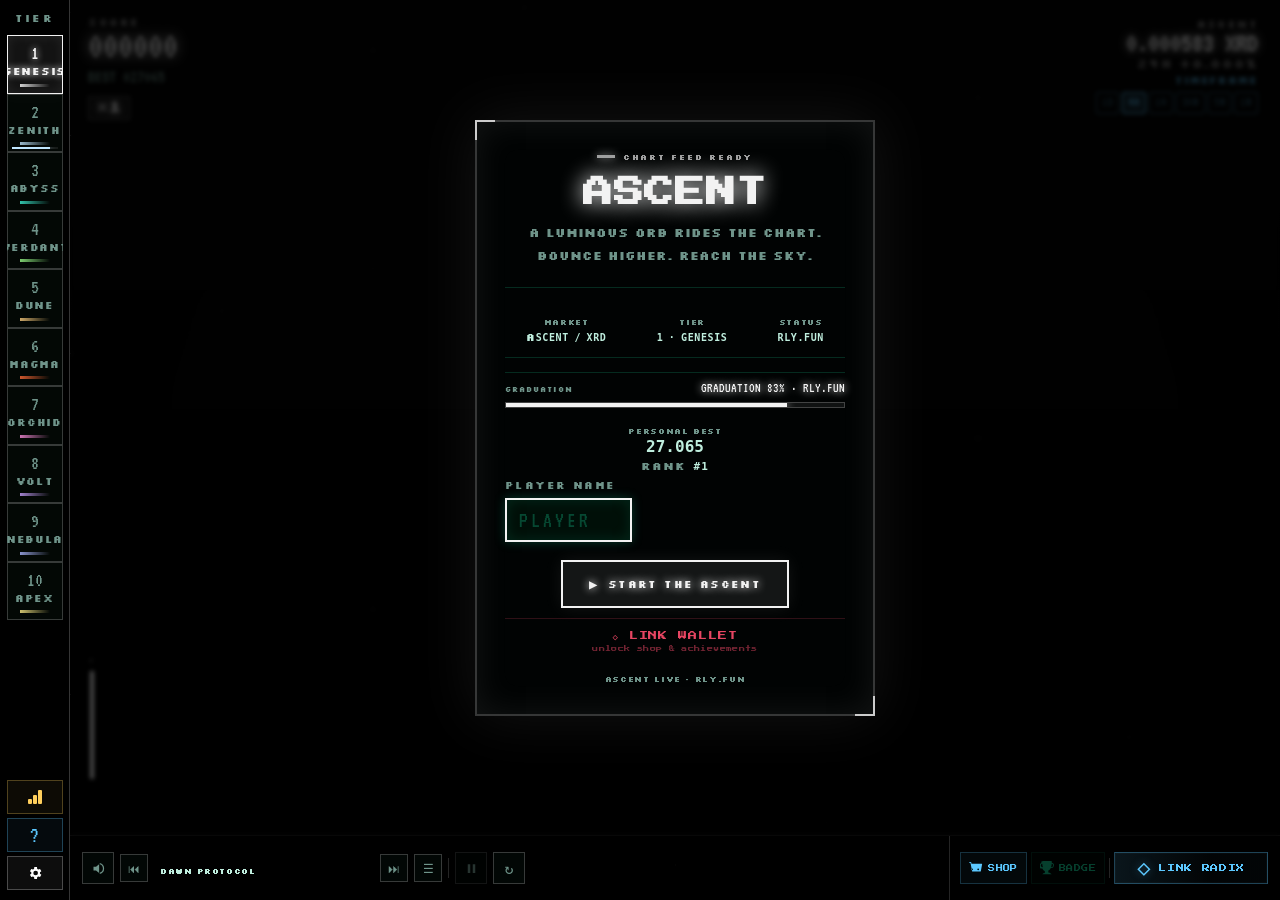
==== commit aa4898da: "Refactor ASCENT game assets and introduce new features for local training. Update HTML to use local " ====
--- a/game/ASCENT — Ride the pump.html
+++ b/game/ASCENT — Ride the pump.html
@@ -5,9 +5,7 @@
     <meta name="viewport" content="width=device-width, initial-scale=1.0, viewport-fit=cover">
     <meta name="theme-color" content="#000000">
     <title>ASCENT — Ride the pump</title>
-    <link rel="preconnect" href="https://fonts.googleapis.com/">
-    <link rel="preconnect" href="https://fonts.gstatic.com/" crossorigin="">
-    <link href="./ASCENT — Ride the pump_files/css2" rel="stylesheet">
+    <link href="./ASCENT — Ride the pump_files/fonts-local.css" rel="stylesheet">
     <link rel="stylesheet" href="./ASCENT — Ride the pump_files/colors_and_type.css">
     <link rel="stylesheet" href="./ASCENT — Ride the pump_files/styles.css">
   </head>
@@ -17,7 +15,7 @@
       <!-- Left: tier rail -->
       <aside id="tierPanel">
         <div class="tier-heading">TIER</div>
-        <div id="tierList" class=""><button class="tier-btn active" data-tier="0" style="--bar-c:#ffffff" aria-disabled="false" title="1 · GENESIS">
+        <div id="tierList"><button class="tier-btn active" data-tier="0" style="--bar-c:#ffffff" aria-disabled="false" title="1 · GENESIS">
        <span class="t-num">1</span>
        <span class="t-name">GENESIS</span>
        
@@ -28,7 +26,7 @@
        <span class="t-name">ZENITH</span>
        <span class="t-lock" aria-hidden="true">🔒</span>
        <span class="t-bar"></span>
-       <span class="t-progress"><span style="width: 82%;"></span></span>
+       <span class="t-progress"><span style="width: 83%;"></span></span>
      </button><button class="tier-btn locked" data-tier="2" style="--bar-c:#3df0d4" aria-disabled="true" title="Unlocks after the official pool and market cap tiers">
        <span class="t-num">3</span>
        <span class="t-name">ABYSS</span>
@@ -99,15 +97,15 @@
         <!-- HUD: score (top-left) -->
         <div class="hud-score">
           <span class="hud-lbl">SCORE</span>
-          <em id="heightScore">000145</em>
-          <span class="best-row">BEST <span id="bestScore">013987</span></span>
+          <em id="heightScore">000000</em>
+          <span class="best-row"><span id="bestScoreLabel">MY BEST</span> <span id="bestScore">027065</span></span>
           <div class="mult-chip" id="multChip">×1</div>
         </div>
 
         <!-- HUD: price (top-right) -->
         <div class="hud-price">
           <span id="tickerSymbol">ASCENT</span>
-          <strong id="tickerPrice">0.000577 XRD</strong>
+          <strong id="tickerPrice">0.000583 XRD</strong>
           <span id="tickerDelta" class="delta-neutral">24H ---</span>
           <span class="hud-chart-timeframe">TIMEFRAME</span>
           <div id="tf-selector">
@@ -124,9 +122,9 @@
         <div class="energy-hud">
           <div class="energy-wrap">
             <span class="hud-lbl">⚡</span>
-            <div class="energy-bar"><span id="energyFill" style="height: 100%; background: rgb(22, 224, 163);"></span></div>
-          </div>
-          <div class="reserve-wrap" id="reserveWrap" style="display: none;">
+            <div class="energy-bar"><span id="energyFill"></span></div>
+          </div>
+          <div class="reserve-wrap" id="reserveWrap">
             <div class="reserve-bar"><span id="reserveFill"></span></div>
           </div>
         </div>
@@ -180,7 +178,7 @@
         </div>
 
         <!-- Start overlay -->
-        <div class="overlay hidden" id="startOverlay">
+        <div class="overlay" id="startOverlay">
           <div class="overlay-card">
             <div class="overlay-kicker"><span></span>CHART FEED READY</div>
             <h1>ASCENT</h1>
@@ -193,12 +191,12 @@
             <div class="tier-unlock-meter" aria-live="polite">
               <div class="tier-unlock-head">
                 <span id="tierUnlockLabel">GRADUATION</span>
-                <strong id="tierUnlockStatus">GRADUATION 82% · RLY.FUN</strong>
-              </div>
-              <div class="tier-unlock-bar"><span id="tierUnlockFill" style="width: 82%;"></span></div>
-            </div>
-            <div class="start-best-score hidden" id="startBestScore">
-              <small>PERSONAL BEST</small><b id="startBestScoreVal">—</b><span class="start-best-rank hidden" id="startBestRank">RANK <b id="startBestRankVal">—</b></span>
+                <strong id="tierUnlockStatus">GRADUATION 83% · RLY.FUN</strong>
+              </div>
+              <div class="tier-unlock-bar"><span id="tierUnlockFill" style="width: 83%;"></span></div>
+            </div>
+            <div class="start-best-score" id="startBestScore">
+              <small>PERSONAL BEST</small><b id="startBestScoreVal">27.065</b><span class="start-best-rank" id="startBestRank">RANK <b id="startBestRankVal">#1</b></span>
             </div>
             <label class="player-name-field">
               <span>PLAYER NAME</span>
@@ -210,7 +208,7 @@
             <button class="play-btn" id="playBtn">
               <span>▶</span> START THE ASCENT
             </button>
-            <button class="wallet-start-cta" id="startWalletCta" type="button"><span class="wcta-main">◇ LINK WALLET</span><span class="wcta-sub">unlock shop &amp; achievements</span></button>
+            <button class="wallet-start-cta linked" id="startWalletCta" type="button"><span class="wcta-main">◆ WALLET LINKED</span><span class="wcta-sub"></span></button>
             <small id="dataStatus">ASCENT LIVE · RLY.FUN</small>
           </div>
         </div>
@@ -229,22 +227,22 @@
         </div>
 
         <!-- Finish overlay -->
-        <div class="overlay" id="finishOverlay">
+        <div class="overlay hidden" id="finishOverlay">
           <div class="overlay-card">
             <div class="overlay-kicker" id="finishKicker">FELL</div>
             <h2 id="finishTitle">BACK TO EARTH.</h2>
             <div class="finish-stats">
-              <div><small>SCORE</small><strong id="finalHeight">000145</strong></div>
-              <div><small>MAX COMBO</small><strong id="finalCombo">x2</strong></div>
-              <div class="" id="finishRankStat"><small>RANK</small><strong id="finalRank">#440</strong></div>
+              <div><small>SCORE</small><strong id="finalHeight">000000</strong></div>
+              <div><small>MAX COMBO</small><strong id="finalCombo">x0</strong></div>
+              <div class="hidden" id="finishRankStat"><small>RANK</small><strong id="finalRank">—</strong></div>
             </div>
             <div class="lb-tabs lb-tabs--compact">
               <button class="lb-tab lb-tab--active" id="finishLbTabTemporary">CONTEST</button>
               <button class="lb-tab" id="finishLbTabAllTime">ALL-TIME</button>
             </div>
-            <div class="leaderboard" id="leaderboard"><div class="lb-title">CONTEST · TIER 1</div><div class="lb-row"><span class="lb-rank gold">#1</span><span class="lb-name gold"><span>DAVID</span></span><span class="lb-score gold">013987</span></div><div class="lb-row"><span class="lb-rank silver">#2</span><span class="lb-name silver"><span>JP</span></span><span class="lb-score silver">006039</span></div><div class="lb-row"><span class="lb-rank bronze">#3</span><span class="lb-name bronze"><span>AL</span></span><span class="lb-score bronze">004585</span></div><div class="lb-row"><span class="lb-rank">#4</span><span class="lb-name"><span>GOUT</span></span><span class="lb-score">001671</span></div></div>
+            <div class="leaderboard" id="leaderboard"><div class="lb-title">CONTEST · TIER 1</div><div class="lb-empty">LOADING…</div></div>
             <button class="play-btn" id="replayBtn"><span>↻</span> ASCEND AGAIN</button>
-            <button class="wallet-start-cta" id="finishWalletCta" type="button"><span class="wcta-main">◇ LINK WALLET</span><span class="wcta-sub">save your score</span></button>
+            <button class="wallet-start-cta linked" id="finishWalletCta" type="button"><span class="wcta-main">◆ WALLET LINKED</span><span class="wcta-sub"></span></button>
           </div>
         </div>
 
@@ -257,7 +255,7 @@
               <button class="lb-tab lb-tab--active" id="lbTabTemporary">CONTEST</button>
               <button class="lb-tab" id="lbTabAllTime">ALL-TIME</button>
             </div>
-            <div class="leaderboard-all" id="leaderboardAll"><div class="lb-contest-banner"><div class="lb-contest-podium"><div class="lb-contest-prize lb-contest-prize--2">🥈 2<span>1M ASCENT</span></div><div class="lb-contest-prize lb-contest-prize--1">🥇 1<span>2M ASCENT</span></div><div class="lb-contest-prize lb-contest-prize--3">🥉 3<span>500K ASCENT</span></div></div><p class="lb-contest-reset">Contest ends on: <strong>21/06 · 12:00 UTC</strong></p><p class="lb-contest-warning">⚠ Radix wallet required to rank.</p></div><div class="lb-row"><span class="lb-rank gold">#1</span><span class="lb-name gold">DAVID</span><span class="lb-score gold">013987</span></div><div class="lb-row"><span class="lb-rank silver">#2</span><span class="lb-name silver">JP</span><span class="lb-score silver">006039</span></div><div class="lb-row"><span class="lb-rank bronze">#3</span><span class="lb-name bronze">AL</span><span class="lb-score bronze">004585</span></div><div class="lb-row"><span class="lb-rank">#4</span><span class="lb-name">GOUT</span><span class="lb-score">001671</span></div><div class="lb-row lb-ghost-row"><span class="lb-rank">#5</span><span class="lb-name">— — — — —</span><span class="lb-score">000000</span></div><div class="lb-row lb-ghost-row"><span class="lb-rank">#6</span><span class="lb-name">— — — — —</span><span class="lb-score">000000</span></div><div class="lb-row lb-ghost-row"><span class="lb-rank">#7</span><span class="lb-name">— — — — —</span><span class="lb-score">000000</span></div><div class="lb-row lb-ghost-row"><span class="lb-rank">#8</span><span class="lb-name">— — — — —</span><span class="lb-score">000000</span></div><div class="lb-row lb-ghost-row"><span class="lb-rank">#9</span><span class="lb-name">— — — — —</span><span class="lb-score">000000</span></div><div class="lb-row lb-ghost-row"><span class="lb-rank">#10</span><span class="lb-name">— — — — —</span><span class="lb-score">000000</span></div></div>
+            <div class="leaderboard-all" id="leaderboardAll"><div class="lb-contest-banner"><p class="lb-contest-tier">TIER 1 · GENESIS</p><div class="lb-contest-podium"><div class="lb-contest-prize lb-contest-prize--2">🥈 2<span>1M ASCENT</span></div><div class="lb-contest-prize lb-contest-prize--1">🥇 1<span>2M ASCENT</span></div><div class="lb-contest-prize lb-contest-prize--3">🥉 3<span>500K ASCENT</span></div></div><p class="lb-contest-reset">Contest ends on: <strong>21/06 · 12:00 UTC</strong></p><p class="lb-contest-warning">⚠ Radix wallet required to rank.</p></div><div class="lb-row"><span class="lb-rank gold">#1</span><span class="lb-name gold">DAVID</span><span class="lb-score gold">027065</span></div><div class="lb-row"><span class="lb-rank silver">#2</span><span class="lb-name silver">RLYDEV</span><span class="lb-score silver">009599</span></div><div class="lb-row"><span class="lb-rank bronze">#3</span><span class="lb-name bronze">JP</span><span class="lb-score bronze">006039</span></div><div class="lb-row"><span class="lb-rank">#4</span><span class="lb-name">AL</span><span class="lb-score">004585</span></div><div class="lb-row"><span class="lb-rank">#5</span><span class="lb-name">GOUT</span><span class="lb-score">002407</span></div><div class="lb-row lb-ghost-row"><span class="lb-rank">#6</span><span class="lb-name">— — — — —</span><span class="lb-score">000000</span></div><div class="lb-row lb-ghost-row"><span class="lb-rank">#7</span><span class="lb-name">— — — — —</span><span class="lb-score">000000</span></div><div class="lb-row lb-ghost-row"><span class="lb-rank">#8</span><span class="lb-name">— — — — —</span><span class="lb-score">000000</span></div><div class="lb-row lb-ghost-row"><span class="lb-rank">#9</span><span class="lb-name">— — — — —</span><span class="lb-score">000000</span></div><div class="lb-row lb-ghost-row"><span class="lb-rank">#10</span><span class="lb-name">— — — — —</span><span class="lb-score">000000</span></div></div>
           </div>
         </div>
 
@@ -265,12 +263,12 @@
         <div class="overlay hidden" id="profileOverlay">
           <div class="overlay-card profile-card">
             <h2>◆ PROFILE</h2>
-            <div class="profile-address" id="profileAddress">—</div>
+            <div class="profile-address" id="profileAddress">account_rdx128rsk9fcy286kkp5w8vdc3k99k30h03ersyhwfa256q3wywd0asp25</div>
             <div class="profile-stats">
               <div class="profile-stat"><span class="profile-stat-label">ASCENT</span><span class="profile-stat-val" id="profileAscentBal">—</span></div>
-              <div class="profile-stat"><span class="profile-stat-label">SKINS</span><span class="profile-stat-val" id="profileSkinCount">—</span></div>
-              <div class="profile-stat"><span class="profile-stat-label">PERSONAL BEST</span><span class="profile-stat-val" id="profileBestScore">—</span></div>
-              <div class="profile-stat hidden" id="profileRankStat"><span class="profile-stat-label">ALL-TIME RANK</span><span class="profile-stat-val" id="profileRank">—</span></div>
+              <div class="profile-stat"><span class="profile-stat-label">SKINS</span><span class="profile-stat-val" id="profileSkinCount">0</span></div>
+              <div class="profile-stat"><span class="profile-stat-label">PERSONAL BEST</span><span class="profile-stat-val" id="profileBestScore">27.065</span></div>
+              <div class="profile-stat" id="profileRankStat"><span class="profile-stat-label">ALL-TIME RANK</span><span class="profile-stat-val" id="profileRank">#1</span></div>
             </div>
             <button class="play-btn" id="profileInventoryBtn">⊞ INVENTORY</button>
             <a href="https://ascent.xrd.workers.dev/admin" target="_blank" class="play-btn play-btn-admin hidden" id="profileAdminBtn">⚙ ADMIN</a>
@@ -345,7 +343,7 @@
                 <button class="how-to-tab" type="button" data-guide-tab="tiers">TIER</button>
               </div>
             </nav>
-            <div class="how-to-scroll" id="howToPlayContent"><section class="guide-pane" data-guide-pane="unlocks"><div class="guide-section-head"><span></span><h3>UNLOCK MECHANICS</h3><p>Tier 1 is live from the start. Tier 2 opens at Rly.fun graduation, when the official Ociswap pool goes live. Higher tiers unlock as ASCENT reaches each Market Cap milestone.</p></div><div class="unlock-action-row"><a href="https://rly.fun/ASCENT" target="_blank" rel="noopener noreferrer" class="unlock-action-btn buy-ascent-btn"><span>Buy ASCENT</span></a><a href="https://t.me/ascent_xrd" target="_blank" rel="noopener noreferrer" class="unlock-action-btn telegram-btn"><span>Telegram</span></a></div><div class="unlock-progress" data-unlock-progress=""><div class="unlock-progress-head"><strong class="unlock-progress-title">NEXT TIER UNLOCKED: ZENITH</strong><span class="unlock-market-cap">ASCENT Market Cap: 572,349.57 XRD</span><span class="unlock-progress-meta">Rly.fun graduation opens the Ociswap phase and unlocks Tier 2.</span></div><div class="unlock-progress-bar-wrap"><div class="unlock-progress-bar"><span class="unlock-progress-fill" style="width: 82%;"></span></div><span class="unlock-progress-pct">82%</span></div></div><div class="unlock-list"><article class="unlock-row" style="--row-color: #ffffff;"><div class="unlock-badge">T1</div><div class="unlock-title"><strong>GENESIS</strong><span>FIRST LIGHT</span></div><div class="unlock-threshold">ASCENT Market Cap: LIVE FROM START</div></article><article class="unlock-row" style="--row-color: #bfe6ff;"><div class="unlock-badge">T2</div><div class="unlock-title"><strong>ZENITH</strong><span>THE HEAVENS</span></div><div class="unlock-threshold">ASCENT Market Cap: RLY.FUN GRADUATION</div></article><article class="unlock-row" style="--row-color: #3df0d4;"><div class="unlock-badge">T3</div><div class="unlock-title"><strong>ABYSS</strong><span>DEEP LIQUIDITY</span></div><div class="unlock-threshold">ASCENT Market Cap: 2M XRD</div></article><article class="unlock-row" style="--row-color: #9bff8a;"><div class="unlock-badge">T4</div><div class="unlock-title"><strong>VERDANT</strong><span>GROWTH SEASON</span></div><div class="unlock-threshold">ASCENT Market Cap: 5M XRD</div></article><article class="unlock-row" style="--row-color: #ffcf80;"><div class="unlock-badge">T5</div><div class="unlock-title"><strong>DUNE</strong><span>GOLDEN HOUR</span></div><div class="unlock-threshold">ASCENT Market Cap: 10M XRD</div></article><article class="unlock-row" style="--row-color: #ff6a36;"><div class="unlock-badge">T6</div><div class="unlock-title"><strong>MAGMA</strong><span>MELTDOWN</span></div><div class="unlock-threshold">ASCENT Market Cap: 25M XRD</div></article><article class="unlock-row" style="--row-color: #ff8fde;"><div class="unlock-badge">T7</div><div class="unlock-title"><strong>ORCHID</strong><span>NIGHT BLOOM</span></div><div class="unlock-threshold">ASCENT Market Cap: 50M XRD</div></article><article class="unlock-row" style="--row-color: #c8a0ff;"><div class="unlock-badge">T8</div><div class="unlock-title"><strong>VOLT</strong><span>OVERLOAD</span></div><div class="unlock-threshold">ASCENT Market Cap: 100M XRD</div></article><article class="unlock-row" style="--row-color: #aab6ff;"><div class="unlock-badge">T9</div><div class="unlock-title"><strong>NEBULA</strong><span>DEEP SPACE</span></div><div class="unlock-threshold">ASCENT Market Cap: 250M XRD</div></article><article class="unlock-row" style="--row-color: #ffee88;"><div class="unlock-badge">T10</div><div class="unlock-title"><strong>APEX</strong><span>TO THE MOON</span></div><div class="unlock-threshold">ASCENT Market Cap: 1B XRD</div></article></div></section><section class="guide-pane active" data-guide-pane="chart"><div class="guide-section-head"><span></span><h3>CLIMB THE CHART</h3><p>Know what's on the board.</p></div><div class="guide-grid"><article class="guide-card guide-element" style="--guide-color: #16e0a3;"><div class="guide-stage"><canvas aria-hidden="true"></canvas><div class="guide-crt"></div><div class="guide-lock" aria-hidden="true">🔒</div></div><div class="guide-meta"><div class="guide-title-row"><strong>RIDE THE CHART</strong><em>01</em></div><span class="guide-role">OBJECTIVE</span><p data-open-desc="Land on supports. Grab boosts.&lt;br&gt;Don&#39;t fall off the bottom.">Land on supports. Grab boosts.<br>Don't fall off the bottom.</p></div></article><article class="guide-card guide-element" style="--guide-color: #5cc8ff;"><div class="guide-stage"><canvas aria-hidden="true"></canvas><div class="guide-crt"></div><div class="guide-lock" aria-hidden="true">🔒</div></div><div class="guide-meta"><div class="guide-title-row"><strong>MOVE</strong><em>02</em></div><span class="guide-role">CONTROLS</span><p data-open-desc="Keyboard: &lt;b&gt;left / right&lt;/b&gt;.&lt;br&gt;Touch: drag left/right.">Keyboard: <b>left / right</b>.<br>Touch: drag left/right.</p></div></article><article class="guide-card guide-element" style="--guide-color: #5cc8ff;"><div class="guide-stage"><canvas aria-hidden="true"></canvas><div class="guide-crt"></div><div class="guide-lock" aria-hidden="true">🔒</div></div><div class="guide-meta"><div class="guide-title-row"><strong>JUMP</strong><em>03</em></div><span class="guide-role">ACTION</span><p data-open-desc="&lt;b&gt;Tap&lt;/b&gt; or &lt;b&gt;SPACE&lt;/b&gt;.&lt;br&gt;Instant jump.&lt;br&gt;Costs energy."><b>Tap</b> or <b>SPACE</b>.<br>Instant jump.<br>Costs energy.</p></div></article><article class="guide-card guide-element" style="--guide-color: #16e0a3;"><div class="guide-stage"><canvas aria-hidden="true"></canvas><div class="guide-crt"></div><div class="guide-lock" aria-hidden="true">🔒</div></div><div class="guide-meta"><div class="guide-title-row"><strong>SUPPORT</strong><em>04</em></div><span class="guide-role">BOUNCE</span><p data-open-desc="Auto-bounce on landing.&lt;br&gt;Neutral supports fade with use.&lt;br&gt;&lt;b&gt;BUY&lt;/b&gt; flow spawns stronger ones.">Auto-bounce on landing.<br>Neutral supports fade with use.<br><b>BUY</b> flow spawns stronger ones.</p></div></article><article class="guide-card guide-element" style="--guide-color: #ffcf5c;"><div class="guide-stage"><canvas aria-hidden="true"></canvas><div class="guide-crt"></div><div class="guide-lock" aria-hidden="true">🔒</div></div><div class="guide-meta"><div class="guide-title-row"><strong>SURGE BONUS</strong><em>05</em></div><span class="guide-role">BOOSTER</span><p data-open-desc="Instant lift + energy + score.&lt;br&gt;Extends your combo.">Instant lift + energy + score.<br>Extends your combo.</p></div></article><article class="guide-card guide-element" style="--guide-color: #16e0a3;"><div class="guide-stage"><canvas aria-hidden="true"></canvas><div class="guide-crt"></div><div class="guide-lock" aria-hidden="true">🔒</div></div><div class="guide-meta"><div class="guide-title-row"><strong>BOOST STREAM</strong><em>06</em></div><span class="guide-role">BOOSTER</span><p data-open-desc="+420 lift on entry.&lt;br&gt;Inside: +900/s up&lt;br&gt;+32 energy/s&lt;br&gt;+12 score/s">+420 lift on entry.<br>Inside: +900/s up<br>+32 energy/s<br>+12 score/s</p></div></article><article class="guide-card guide-element" style="--guide-color: #ff4d6d;"><div class="guide-stage"><canvas aria-hidden="true"></canvas><div class="guide-crt"></div><div class="guide-lock" aria-hidden="true">🔒</div></div><div class="guide-meta"><div class="guide-title-row"><strong>RESISTANCE</strong><em>07</em></div><span class="guide-role">HAZARD</span><p data-open-desc="Slows descent.&lt;br&gt;Drains energy. Resets combo.&lt;br&gt;Resistance becomes support after impact.">Slows descent.<br>Drains energy. Resets combo.<br>Resistance becomes support after impact.</p></div></article><article class="guide-card guide-element" style="--guide-color: #c8a0ff;"><div class="guide-stage"><canvas aria-hidden="true"></canvas><div class="guide-crt"></div><div class="guide-lock" aria-hidden="true">🔒</div></div><div class="guide-meta"><div class="guide-title-row"><strong>COMBO</strong><em>08</em></div><span class="guide-role">SCORING</span><p data-open-desc="Chain bounces and boosts.&lt;br&gt;Every 3 points raises your multiplier.">Chain bounces and boosts.<br>Every 3 points raises your multiplier.</p></div></article><article class="guide-card guide-element" style="--guide-color: #16e0a3;"><div class="guide-stage"><canvas aria-hidden="true"></canvas><div class="guide-crt"></div><div class="guide-lock" aria-hidden="true">🔒</div></div><div class="guide-meta"><div class="guide-title-row"><strong>ROCKET MODE</strong><em>09</em></div><span class="guide-role">BUY BOOST</span><p data-open-desc="Large &lt;b&gt;BUY&lt;/b&gt; volume triggers rocket mode.&lt;br&gt;Green candles erupt from the orb.&lt;br&gt;Bigger trade = longer effect.">Large <b>BUY</b> volume triggers rocket mode.<br>Green candles erupt from the orb.<br>Bigger trade = longer effect.</p></div></article></div></section><section class="guide-pane" data-guide-pane="ultimates"><div class="guide-section-head"><span></span><h3>ULTIMATE ABILITIES</h3><p>One power per run.</p></div><div class="guide-grid"><article class="guide-card guide-ulti locked" data-unlock-tier-index="1" style="--guide-color: #bfe6ff;"><div class="guide-stage"><canvas aria-hidden="true"></canvas><div class="guide-crt"></div><div class="guide-lock" aria-hidden="true">🔒</div></div><div class="guide-meta"><div class="guide-title-row"><strong>INVOKE</strong><em>01</em></div><span class="guide-role">SPAWN</span><p data-open-desc="3 BUY supports spawn above the orb.&lt;br&gt;They slide toward the orb. SELL pushed away.&lt;br&gt;Duration: 6s&lt;br&gt;Cooldown: 8s"><span class="guide-locked-copy">UNLOCKS AT TIER 2</span></p></div></article><article class="guide-card guide-ulti locked" data-unlock-tier-index="2" style="--guide-color: #3df0d4;"><div class="guide-stage"><canvas aria-hidden="true"></canvas><div class="guide-crt"></div><div class="guide-lock" aria-hidden="true">🔒</div></div><div class="guide-meta"><div class="guide-title-row"><strong>AEGIS</strong><em>02</em></div><span class="guide-role">SHIELD</span><p data-open-desc="Absorbs the next fatal fall.&lt;br&gt;Orb relaunches upward.&lt;br&gt;Duration: 8s&lt;br&gt;Cooldown: 15s"><span class="guide-locked-copy">UNLOCKS AT TIER 3</span></p></div></article><article class="guide-card guide-ulti locked" data-unlock-tier-index="3" style="--guide-color: #9bff8a;"><div class="guide-stage"><canvas aria-hidden="true"></canvas><div class="guide-crt"></div><div class="guide-lock" aria-hidden="true">🔒</div></div><div class="guide-meta"><div class="guide-title-row"><strong>OVERCLOCK</strong><em>03</em></div><span class="guide-role">SPEED</span><p data-open-desc="+350 upward burst.&lt;br&gt;Free manual boosts.&lt;br&gt;Duration: 5s&lt;br&gt;Cooldown: 14s"><span class="guide-locked-copy">UNLOCKS AT TIER 4</span></p></div></article><article class="guide-card guide-ulti locked" data-unlock-tier-index="4" style="--guide-color: #ffcf80;"><div class="guide-stage"><canvas aria-hidden="true"></canvas><div class="guide-crt"></div><div class="guide-lock" aria-hidden="true">🔒</div></div><div class="guide-meta"><div class="guide-title-row"><strong>CHRONO</strong><em>04</em></div><span class="guide-role">TIME</span><p data-open-desc="+240 upward burst.&lt;br&gt;Slows simulation to 45%.&lt;br&gt;Market feed stays live.&lt;br&gt;Duration: 7s&lt;br&gt;Cooldown: 12s"><span class="guide-locked-copy">UNLOCKS AT TIER 5</span></p></div></article><article class="guide-card guide-ulti locked" data-unlock-tier-index="5" style="--guide-color: #ff6a36;"><div class="guide-stage"><canvas aria-hidden="true"></canvas><div class="guide-crt"></div><div class="guide-lock" aria-hidden="true">🔒</div></div><div class="guide-meta"><div class="guide-title-row"><strong>MAGNET</strong><em>05</em></div><span class="guide-role">PULL</span><p data-open-desc="All boosters on screen collected instantly.&lt;br&gt;2× stream rewards. Wider pickup range.&lt;br&gt;Duration: 8s&lt;br&gt;Cooldown: 18s"><span class="guide-locked-copy">UNLOCKS AT TIER 6</span></p></div></article><article class="guide-card guide-ulti locked" data-unlock-tier-index="6" style="--guide-color: #ff8fde;"><div class="guide-stage"><canvas aria-hidden="true"></canvas><div class="guide-crt"></div><div class="guide-lock" aria-hidden="true">🔒</div></div><div class="guide-meta"><div class="guide-title-row"><strong>PILLAR</strong><em>06</em></div><span class="guide-role">HAMMER</span><p data-open-desc="+720 upward burst.&lt;br&gt;Stronger bounces.&lt;br&gt;Cross SELL supports.&lt;br&gt;Duration: 6s&lt;br&gt;Cooldown: 18s"><span class="guide-locked-copy">UNLOCKS AT TIER 7</span></p></div></article><article class="guide-card guide-ulti locked" data-unlock-tier-index="7" style="--guide-color: #c8a0ff;"><div class="guide-stage"><canvas aria-hidden="true"></canvas><div class="guide-crt"></div><div class="guide-lock" aria-hidden="true">🔒</div></div><div class="guide-meta"><div class="guide-title-row"><strong>RESONANCE</strong><em>07</em></div><span class="guide-role">CHARGE</span><p data-open-desc="4 bounces = full charge.&lt;br&gt;Full charge = explosive upward blast.&lt;br&gt;Duration: 10s&lt;br&gt;Cooldown: 18s"><span class="guide-locked-copy">UNLOCKS AT TIER 8</span></p></div></article><article class="guide-card guide-ulti locked" data-unlock-tier-index="8" style="--guide-color: #aab6ff;"><div class="guide-stage"><canvas aria-hidden="true"></canvas><div class="guide-crt"></div><div class="guide-lock" aria-hidden="true">🔒</div></div><div class="guide-meta"><div class="guide-title-row"><strong>HELIX</strong><em>08</em></div><span class="guide-role">SPIRAL</span><p data-open-desc="+120 boost every 1.5s.&lt;br&gt;Stronger bounces. Auto-spiral.&lt;br&gt;Steering inverted.&lt;br&gt;Duration: 10s&lt;br&gt;Cooldown: 20s"><span class="guide-locked-copy">UNLOCKS AT TIER 9</span></p></div></article><article class="guide-card guide-ulti locked" data-unlock-tier-index="9" style="--guide-color: #ffee88;"><div class="guide-stage"><canvas aria-hidden="true"></canvas><div class="guide-crt"></div><div class="guide-lock" aria-hidden="true">🔒</div></div><div class="guide-meta"><div class="guide-title-row"><strong>PHOENIX</strong><em>09</em></div><span class="guide-role">REBIRTH</span><p data-open-desc="Saves current height.&lt;br&gt;Fall below it? Teleport back up.&lt;br&gt;Light gravity + stronger bounces.&lt;br&gt;Duration: 12s&lt;br&gt;Cooldown: 20s"><span class="guide-locked-copy">UNLOCKS AT TIER 10</span></p></div></article></div></section><section class="guide-pane" data-guide-pane="anomalies"><div class="guide-section-head"><span></span><h3>ANOMALIES</h3><p>From certain milestones onward, random anomalies can appear during a run.</p></div><div class="guide-grid"><article class="guide-card guide-anomaly" style="--guide-color: #c0c8ff;"><div class="guide-stage"><canvas aria-hidden="true"></canvas><div class="guide-crt"></div><div class="guide-lock" aria-hidden="true">🔒</div></div><div class="guide-meta"><div class="guide-title-row"><strong>DARK POOL</strong><em>01</em></div><span class="guide-role">VISION</span><p data-open-desc="The screen goes dark.&lt;br&gt;Your orb halo reveals nearby candles and supports.&lt;br&gt;React fast before the chart disappears.">The screen goes dark.<br>Your orb halo reveals nearby candles and supports.<br>React fast before the chart disappears.</p></div></article><article class="guide-card guide-anomaly" style="--guide-color: #ffb0d8;"><div class="guide-stage"><canvas aria-hidden="true"></canvas><div class="guide-crt"></div><div class="guide-lock" aria-hidden="true">🔒</div></div><div class="guide-meta"><div class="guide-title-row"><strong>SHORT SQUEEZE</strong><em>02</em></div><span class="guide-role">PRESSURE</span><p data-open-desc="The market snaps upward.&lt;br&gt;Dodge falling SELL spikes.&lt;br&gt;Score runs at &lt;b&gt;2x&lt;/b&gt; during the squeeze.">The market snaps upward.<br>Dodge falling SELL spikes.<br>Score runs at <b>2x</b> during the squeeze.</p></div></article><article class="guide-card guide-anomaly" style="--guide-color: #bfe6ff;"><div class="guide-stage"><canvas aria-hidden="true"></canvas><div class="guide-crt"></div><div class="guide-lock" aria-hidden="true">🔒</div></div><div class="guide-meta"><div class="guide-title-row"><strong>LIQUIDITY VOID</strong><em>03</em></div><span class="guide-role">ZERO G</span><p data-open-desc="Gravity drops to zero.&lt;br&gt;Reach the portal through loose candle debris.&lt;br&gt;Exit with bonus height and full energy.">Gravity drops to zero.<br>Reach the portal through loose candle debris.<br>Exit with bonus height and full energy.</p></div></article></div></section><section class="guide-pane" data-guide-pane="tiers"><div class="guide-section-head"><span></span><h3>TIER</h3><p>A new world at each tier. More effects. Higher score multiplier.</p></div><div class="guide-grid"><article class="guide-card guide-tier" data-unlock-tier-index="0" style="--guide-color: #ffffff;"><div class="guide-stage"><canvas aria-hidden="true"></canvas><div class="guide-crt"></div><div class="guide-lock" aria-hidden="true">🔒</div></div><div class="guide-meta"><div class="guide-title-row"><strong>GENESIS</strong><em>01</em></div><span class="guide-role">FIRST LIGHT</span><p data-open-desc="No effects. Pure mechanics.&lt;br&gt;Wire chart. One orb. Bounce. Rise.">No effects. Pure mechanics.<br>Wire chart. One orb. Bounce. Rise.</p></div></article><article class="guide-card guide-tier locked" data-unlock-tier-index="1" style="--guide-color: #bfe6ff;"><div class="guide-stage"><canvas aria-hidden="true"></canvas><div class="guide-crt"></div><div class="guide-lock" aria-hidden="true">🔒</div></div><div class="guide-meta"><div class="guide-title-row"><strong>ZENITH</strong><em>02</em></div><span class="guide-role">THE HEAVENS</span><p data-open-desc="Aurora sky. Comet trail.&lt;br&gt;+ Aurora sky&lt;br&gt;+ Comet trail&lt;br&gt;+ ×1.6 score"><span class="guide-locked-copy">UNLOCKS AT TIER 2</span></p></div></article><article class="guide-card guide-tier locked" data-unlock-tier-index="2" style="--guide-color: #3df0d4;"><div class="guide-stage"><canvas aria-hidden="true"></canvas><div class="guide-crt"></div><div class="guide-lock" aria-hidden="true">🔒</div></div><div class="guide-meta"><div class="guide-title-row"><strong>ABYSS</strong><em>03</em></div><span class="guide-role">DEEP LIQUIDITY</span><p data-open-desc="Bioluminescent abyss.&lt;br&gt;+ Bioluminescent candles&lt;br&gt;+ Spark bursts&lt;br&gt;+ ×2.2 score"><span class="guide-locked-copy">UNLOCKS AT TIER 3</span></p></div></article><article class="guide-card guide-tier locked" data-unlock-tier-index="3" style="--guide-color: #9bff8a;"><div class="guide-stage"><canvas aria-hidden="true"></canvas><div class="guide-crt"></div><div class="guide-lock" aria-hidden="true">🔒</div></div><div class="guide-meta"><div class="guide-title-row"><strong>VERDANT</strong><em>04</em></div><span class="guide-role">GROWTH SEASON</span><p data-open-desc="Bamboo candles. Floating spores.&lt;br&gt;+ Bamboo candles&lt;br&gt;+ Buy / Sell tiles&lt;br&gt;+ ×2.9 score"><span class="guide-locked-copy">UNLOCKS AT TIER 4</span></p></div></article><article class="guide-card guide-tier locked" data-unlock-tier-index="4" style="--guide-color: #ffcf80;"><div class="guide-stage"><canvas aria-hidden="true"></canvas><div class="guide-crt"></div><div class="guide-lock" aria-hidden="true">🔒</div></div><div class="guide-meta"><div class="guide-title-row"><strong>DUNE</strong><em>05</em></div><span class="guide-role">GOLDEN HOUR</span><p data-open-desc="Desert haze. Sandstone strata.&lt;br&gt;+ Sandstone strata&lt;br&gt;+ Nebula glow&lt;br&gt;+ Orbiting sparks&lt;br&gt;+ ×3.7"><span class="guide-locked-copy">UNLOCKS AT TIER 5</span></p></div></article><article class="guide-card guide-tier locked" data-unlock-tier-index="5" style="--guide-color: #ff6a36;"><div class="guide-stage"><canvas aria-hidden="true"></canvas><div class="guide-crt"></div><div class="guide-lock" aria-hidden="true">🔒</div></div><div class="guide-meta"><div class="guide-title-row"><strong>MAGMA</strong><em>06</em></div><span class="guide-role">MELTDOWN</span><p data-open-desc="Lava columns. Rising embers.&lt;br&gt;+ Magma columns&lt;br&gt;+ Shockwaves&lt;br&gt;+ Embers&lt;br&gt;+ ×4.6"><span class="guide-locked-copy">UNLOCKS AT TIER 6</span></p></div></article><article class="guide-card guide-tier locked" data-unlock-tier-index="6" style="--guide-color: #ff8fde;"><div class="guide-stage"><canvas aria-hidden="true"></canvas><div class="guide-crt"></div><div class="guide-lock" aria-hidden="true">🔒</div></div><div class="guide-meta"><div class="guide-title-row"><strong>ORCHID</strong><em>07</em></div><span class="guide-role">NIGHT BLOOM</span><p data-open-desc="Crystal prisms. Drifting petals.&lt;br&gt;+ Crystal prisms&lt;br&gt;+ Aurora&lt;br&gt;+ Electric arcs&lt;br&gt;+ ×5.6"><span class="guide-locked-copy">UNLOCKS AT TIER 7</span></p></div></article><article class="guide-card guide-tier locked" data-unlock-tier-index="7" style="--guide-color: #c8a0ff;"><div class="guide-stage"><canvas aria-hidden="true"></canvas><div class="guide-crt"></div><div class="guide-lock" aria-hidden="true">🔒</div></div><div class="guide-meta"><div class="guide-title-row"><strong>VOLT</strong><em>08</em></div><span class="guide-role">OVERLOAD</span><p data-open-desc="Capacitor candles. Electric arcs.&lt;br&gt;+ Capacitor candles&lt;br&gt;+ Chromatic bloom&lt;br&gt;+ Screen shake&lt;br&gt;+ ×6.9"><span class="guide-locked-copy">UNLOCKS AT TIER 8</span></p></div></article><article class="guide-card guide-tier locked" data-unlock-tier-index="8" style="--guide-color: #aab6ff;"><div class="guide-stage"><canvas aria-hidden="true"></canvas><div class="guide-crt"></div><div class="guide-lock" aria-hidden="true">🔒</div></div><div class="guide-meta"><div class="guide-title-row"><strong>NEBULA</strong><em>09</em></div><span class="guide-role">DEEP SPACE</span><p data-open-desc="Gas pillars. Stardust and void.&lt;br&gt;+ Cosmic pillars&lt;br&gt;+ Double corona&lt;br&gt;+ Max sparks&lt;br&gt;+ ×8.3"><span class="guide-locked-copy">UNLOCKS AT TIER 9</span></p></div></article><article class="guide-card guide-tier locked" data-unlock-tier-index="9" style="--guide-color: #ffee88;"><div class="guide-stage"><canvas aria-hidden="true"></canvas><div class="guide-crt"></div><div class="guide-lock" aria-hidden="true">🔒</div></div><div class="guide-meta"><div class="guide-title-row"><strong>APEX</strong><em>10</em></div><span class="guide-role">TO THE MOON</span><p data-open-desc="Solar gold. Ride to the top.&lt;br&gt;+ Solar columns&lt;br&gt;+ Solar flare&lt;br&gt;+ Everything&lt;br&gt;+ ×10"><span class="guide-locked-copy">UNLOCKS AT TIER 10</span></p></div></article></div></section></div>
+            <div class="how-to-scroll" id="howToPlayContent"><section class="guide-pane" data-guide-pane="unlocks"><div class="guide-section-head"><span></span><h3>UNLOCK MECHANICS</h3><p>Tier 1 is live from the start. Tier 2 opens at Rly.fun graduation, when the official Ociswap pool goes live. Higher tiers unlock as ASCENT reaches each Market Cap milestone.</p></div><div class="unlock-action-row"><a href="https://rly.fun/ASCENT" target="_blank" rel="noopener noreferrer" class="unlock-action-btn buy-ascent-btn"><span>Buy ASCENT</span></a><a href="https://t.me/ascent_xrd" target="_blank" rel="noopener noreferrer" class="unlock-action-btn telegram-btn"><span>Telegram</span></a></div><div class="unlock-progress" data-unlock-progress=""><div class="unlock-progress-head"><strong class="unlock-progress-title">NEXT TIER UNLOCKED: ZENITH</strong><span class="unlock-market-cap">ASCENT Market Cap: 577,486.815 XRD</span><span class="unlock-progress-meta">Rly.fun graduation opens the Ociswap phase and unlocks Tier 2.</span></div><div class="unlock-progress-bar-wrap"><div class="unlock-progress-bar"><span class="unlock-progress-fill" style="width: 83%;"></span></div><span class="unlock-progress-pct">83%</span></div></div><div class="unlock-list"><article class="unlock-row" style="--row-color: #ffffff;"><div class="unlock-badge">T1</div><div class="unlock-title"><strong>GENESIS</strong><span>FIRST LIGHT</span></div><div class="unlock-threshold">ASCENT Market Cap: LIVE FROM START</div></article><article class="unlock-row" style="--row-color: #bfe6ff;"><div class="unlock-badge">T2</div><div class="unlock-title"><strong>ZENITH</strong><span>THE HEAVENS</span></div><div class="unlock-threshold">ASCENT Market Cap: RLY.FUN GRADUATION</div></article><article class="unlock-row" style="--row-color: #3df0d4;"><div class="unlock-badge">T3</div><div class="unlock-title"><strong>ABYSS</strong><span>DEEP LIQUIDITY</span></div><div class="unlock-threshold">ASCENT Market Cap: 2M XRD</div></article><article class="unlock-row" style="--row-color: #9bff8a;"><div class="unlock-badge">T4</div><div class="unlock-title"><strong>VERDANT</strong><span>GROWTH SEASON</span></div><div class="unlock-threshold">ASCENT Market Cap: 5M XRD</div></article><article class="unlock-row" style="--row-color: #ffcf80;"><div class="unlock-badge">T5</div><div class="unlock-title"><strong>DUNE</strong><span>GOLDEN HOUR</span></div><div class="unlock-threshold">ASCENT Market Cap: 10M XRD</div></article><article class="unlock-row" style="--row-color: #ff6a36;"><div class="unlock-badge">T6</div><div class="unlock-title"><strong>MAGMA</strong><span>MELTDOWN</span></div><div class="unlock-threshold">ASCENT Market Cap: 25M XRD</div></article><article class="unlock-row" style="--row-color: #ff8fde;"><div class="unlock-badge">T7</div><div class="unlock-title"><strong>ORCHID</strong><span>NIGHT BLOOM</span></div><div class="unlock-threshold">ASCENT Market Cap: 50M XRD</div></article><article class="unlock-row" style="--row-color: #c8a0ff;"><div class="unlock-badge">T8</div><div class="unlock-title"><strong>VOLT</strong><span>OVERLOAD</span></div><div class="unlock-threshold">ASCENT Market Cap: 100M XRD</div></article><article class="unlock-row" style="--row-color: #aab6ff;"><div class="unlock-badge">T9</div><div class="unlock-title"><strong>NEBULA</strong><span>DEEP SPACE</span></div><div class="unlock-threshold">ASCENT Market Cap: 250M XRD</div></article><article class="unlock-row" style="--row-color: #ffee88;"><div class="unlock-badge">T10</div><div class="unlock-title"><strong>APEX</strong><span>TO THE MOON</span></div><div class="unlock-threshold">ASCENT Market Cap: 1B XRD</div></article></div></section><section class="guide-pane active" data-guide-pane="chart"><div class="guide-section-head"><span></span><h3>CLIMB THE CHART</h3><p>Know what's on the board.</p></div><div class="guide-grid"><article class="guide-card guide-element" style="--guide-color: #16e0a3;"><div class="guide-stage"><canvas aria-hidden="true"></canvas><div class="guide-crt"></div><div class="guide-lock" aria-hidden="true">🔒</div></div><div class="guide-meta"><div class="guide-title-row"><strong>RIDE THE CHART</strong><em>01</em></div><span class="guide-role">OBJECTIVE</span><p data-open-desc="Land on supports. Grab boosts.&lt;br&gt;Don&#39;t fall off the bottom.">Land on supports. Grab boosts.<br>Don't fall off the bottom.</p></div></article><article class="guide-card guide-element" style="--guide-color: #5cc8ff;"><div class="guide-stage"><canvas aria-hidden="true"></canvas><div class="guide-crt"></div><div class="guide-lock" aria-hidden="true">🔒</div></div><div class="guide-meta"><div class="guide-title-row"><strong>MOVE</strong><em>02</em></div><span class="guide-role">CONTROLS</span><p data-open-desc="Keyboard: &lt;b&gt;left / right&lt;/b&gt;.&lt;br&gt;Touch: drag left/right.">Keyboard: <b>left / right</b>.<br>Touch: drag left/right.</p></div></article><article class="guide-card guide-element" style="--guide-color: #5cc8ff;"><div class="guide-stage"><canvas aria-hidden="true"></canvas><div class="guide-crt"></div><div class="guide-lock" aria-hidden="true">🔒</div></div><div class="guide-meta"><div class="guide-title-row"><strong>JUMP</strong><em>03</em></div><span class="guide-role">ACTION</span><p data-open-desc="&lt;b&gt;Tap&lt;/b&gt; or &lt;b&gt;SPACE&lt;/b&gt;.&lt;br&gt;Instant jump.&lt;br&gt;Costs energy."><b>Tap</b> or <b>SPACE</b>.<br>Instant jump.<br>Costs energy.</p></div></article><article class="guide-card guide-element" style="--guide-color: #16e0a3;"><div class="guide-stage"><canvas aria-hidden="true"></canvas><div class="guide-crt"></div><div class="guide-lock" aria-hidden="true">🔒</div></div><div class="guide-meta"><div class="guide-title-row"><strong>SUPPORT</strong><em>04</em></div><span class="guide-role">BOUNCE</span><p data-open-desc="Auto-bounce on landing.&lt;br&gt;Neutral supports fade with use.&lt;br&gt;&lt;b&gt;BUY&lt;/b&gt; flow spawns stronger ones.">Auto-bounce on landing.<br>Neutral supports fade with use.<br><b>BUY</b> flow spawns stronger ones.</p></div></article><article class="guide-card guide-element" style="--guide-color: #ffcf5c;"><div class="guide-stage"><canvas aria-hidden="true"></canvas><div class="guide-crt"></div><div class="guide-lock" aria-hidden="true">🔒</div></div><div class="guide-meta"><div class="guide-title-row"><strong>SURGE BONUS</strong><em>05</em></div><span class="guide-role">BOOSTER</span><p data-open-desc="Instant lift + energy + score.&lt;br&gt;Extends your combo.">Instant lift + energy + score.<br>Extends your combo.</p></div></article><article class="guide-card guide-element" style="--guide-color: #16e0a3;"><div class="guide-stage"><canvas aria-hidden="true"></canvas><div class="guide-crt"></div><div class="guide-lock" aria-hidden="true">🔒</div></div><div class="guide-meta"><div class="guide-title-row"><strong>BOOST STREAM</strong><em>06</em></div><span class="guide-role">BOOSTER</span><p data-open-desc="+420 lift on entry.&lt;br&gt;Inside: +900/s up&lt;br&gt;+32 energy/s&lt;br&gt;+12 score/s">+420 lift on entry.<br>Inside: +900/s up<br>+32 energy/s<br>+12 score/s</p></div></article><article class="guide-card guide-element" style="--guide-color: #ff4d6d;"><div class="guide-stage"><canvas aria-hidden="true"></canvas><div class="guide-crt"></div><div class="guide-lock" aria-hidden="true">🔒</div></div><div class="guide-meta"><div class="guide-title-row"><strong>RESISTANCE</strong><em>07</em></div><span class="guide-role">HAZARD</span><p data-open-desc="Slows descent.&lt;br&gt;Drains energy. Resets combo.&lt;br&gt;Resistance becomes support after impact.">Slows descent.<br>Drains energy. Resets combo.<br>Resistance becomes support after impact.</p></div></article><article class="guide-card guide-element" style="--guide-color: #c8a0ff;"><div class="guide-stage"><canvas aria-hidden="true"></canvas><div class="guide-crt"></div><div class="guide-lock" aria-hidden="true">🔒</div></div><div class="guide-meta"><div class="guide-title-row"><strong>COMBO</strong><em>08</em></div><span class="guide-role">SCORING</span><p data-open-desc="Chain bounces and boosts.&lt;br&gt;Every 3 points raises your multiplier.">Chain bounces and boosts.<br>Every 3 points raises your multiplier.</p></div></article><article class="guide-card guide-element" style="--guide-color: #16e0a3;"><div class="guide-stage"><canvas aria-hidden="true"></canvas><div class="guide-crt"></div><div class="guide-lock" aria-hidden="true">🔒</div></div><div class="guide-meta"><div class="guide-title-row"><strong>ROCKET MODE</strong><em>09</em></div><span class="guide-role">BUY BOOST</span><p data-open-desc="Large &lt;b&gt;BUY&lt;/b&gt; volume triggers rocket mode.&lt;br&gt;Green candles erupt from the orb.&lt;br&gt;Bigger trade = longer effect.">Large <b>BUY</b> volume triggers rocket mode.<br>Green candles erupt from the orb.<br>Bigger trade = longer effect.</p></div></article></div></section><section class="guide-pane" data-guide-pane="ultimates"><div class="guide-section-head"><span></span><h3>ULTIMATE ABILITIES</h3><p>One power per run.</p></div><div class="guide-grid"><article class="guide-card guide-ulti locked" data-unlock-tier-index="1" style="--guide-color: #bfe6ff;"><div class="guide-stage"><canvas aria-hidden="true"></canvas><div class="guide-crt"></div><div class="guide-lock" aria-hidden="true">🔒</div></div><div class="guide-meta"><div class="guide-title-row"><strong>INVOKE</strong><em>01</em></div><span class="guide-role">SPAWN</span><p data-open-desc="3 BUY supports spawn above the orb.&lt;br&gt;They slide toward the orb. SELL pushed away.&lt;br&gt;Duration: 6s&lt;br&gt;Cooldown: 8s"><span class="guide-locked-copy">UNLOCKS AT TIER 2</span></p></div></article><article class="guide-card guide-ulti locked" data-unlock-tier-index="2" style="--guide-color: #3df0d4;"><div class="guide-stage"><canvas aria-hidden="true"></canvas><div class="guide-crt"></div><div class="guide-lock" aria-hidden="true">🔒</div></div><div class="guide-meta"><div class="guide-title-row"><strong>AEGIS</strong><em>02</em></div><span class="guide-role">SHIELD</span><p data-open-desc="Absorbs the next fatal fall.&lt;br&gt;Orb relaunches upward.&lt;br&gt;Duration: 8s&lt;br&gt;Cooldown: 15s"><span class="guide-locked-copy">UNLOCKS AT TIER 3</span></p></div></article><article class="guide-card guide-ulti locked" data-unlock-tier-index="3" style="--guide-color: #9bff8a;"><div class="guide-stage"><canvas aria-hidden="true"></canvas><div class="guide-crt"></div><div class="guide-lock" aria-hidden="true">🔒</div></div><div class="guide-meta"><div class="guide-title-row"><strong>OVERCLOCK</strong><em>03</em></div><span class="guide-role">SPEED</span><p data-open-desc="+350 upward burst.&lt;br&gt;Free manual boosts.&lt;br&gt;Duration: 5s&lt;br&gt;Cooldown: 14s"><span class="guide-locked-copy">UNLOCKS AT TIER 4</span></p></div></article><article class="guide-card guide-ulti locked" data-unlock-tier-index="4" style="--guide-color: #ffcf80;"><div class="guide-stage"><canvas aria-hidden="true"></canvas><div class="guide-crt"></div><div class="guide-lock" aria-hidden="true">🔒</div></div><div class="guide-meta"><div class="guide-title-row"><strong>CHRONO</strong><em>04</em></div><span class="guide-role">TIME</span><p data-open-desc="+240 upward burst.&lt;br&gt;Slows simulation to 45%.&lt;br&gt;Market feed stays live.&lt;br&gt;Duration: 7s&lt;br&gt;Cooldown: 12s"><span class="guide-locked-copy">UNLOCKS AT TIER 5</span></p></div></article><article class="guide-card guide-ulti locked" data-unlock-tier-index="5" style="--guide-color: #ff6a36;"><div class="guide-stage"><canvas aria-hidden="true"></canvas><div class="guide-crt"></div><div class="guide-lock" aria-hidden="true">🔒</div></div><div class="guide-meta"><div class="guide-title-row"><strong>MAGNET</strong><em>05</em></div><span class="guide-role">PULL</span><p data-open-desc="All boosters on screen collected instantly.&lt;br&gt;2× stream rewards. Wider pickup range.&lt;br&gt;Duration: 8s&lt;br&gt;Cooldown: 18s"><span class="guide-locked-copy">UNLOCKS AT TIER 6</span></p></div></article><article class="guide-card guide-ulti locked" data-unlock-tier-index="6" style="--guide-color: #ff8fde;"><div class="guide-stage"><canvas aria-hidden="true"></canvas><div class="guide-crt"></div><div class="guide-lock" aria-hidden="true">🔒</div></div><div class="guide-meta"><div class="guide-title-row"><strong>PILLAR</strong><em>06</em></div><span class="guide-role">HAMMER</span><p data-open-desc="+720 upward burst.&lt;br&gt;Stronger bounces.&lt;br&gt;Cross SELL supports.&lt;br&gt;Duration: 6s&lt;br&gt;Cooldown: 18s"><span class="guide-locked-copy">UNLOCKS AT TIER 7</span></p></div></article><article class="guide-card guide-ulti locked" data-unlock-tier-index="7" style="--guide-color: #c8a0ff;"><div class="guide-stage"><canvas aria-hidden="true"></canvas><div class="guide-crt"></div><div class="guide-lock" aria-hidden="true">🔒</div></div><div class="guide-meta"><div class="guide-title-row"><strong>RESONANCE</strong><em>07</em></div><span class="guide-role">CHARGE</span><p data-open-desc="4 bounces = full charge.&lt;br&gt;Full charge = explosive upward blast.&lt;br&gt;Duration: 10s&lt;br&gt;Cooldown: 18s"><span class="guide-locked-copy">UNLOCKS AT TIER 8</span></p></div></article><article class="guide-card guide-ulti locked" data-unlock-tier-index="8" style="--guide-color: #aab6ff;"><div class="guide-stage"><canvas aria-hidden="true"></canvas><div class="guide-crt"></div><div class="guide-lock" aria-hidden="true">🔒</div></div><div class="guide-meta"><div class="guide-title-row"><strong>HELIX</strong><em>08</em></div><span class="guide-role">SPIRAL</span><p data-open-desc="+120 boost every 1.5s.&lt;br&gt;Stronger bounces. Auto-spiral.&lt;br&gt;Steering inverted.&lt;br&gt;Duration: 10s&lt;br&gt;Cooldown: 20s"><span class="guide-locked-copy">UNLOCKS AT TIER 9</span></p></div></article><article class="guide-card guide-ulti locked" data-unlock-tier-index="9" style="--guide-color: #ffee88;"><div class="guide-stage"><canvas aria-hidden="true"></canvas><div class="guide-crt"></div><div class="guide-lock" aria-hidden="true">🔒</div></div><div class="guide-meta"><div class="guide-title-row"><strong>PHOENIX</strong><em>09</em></div><span class="guide-role">REBIRTH</span><p data-open-desc="Saves current height.&lt;br&gt;Fall below it? Teleport back up.&lt;br&gt;Light gravity + stronger bounces.&lt;br&gt;Duration: 12s&lt;br&gt;Cooldown: 20s"><span class="guide-locked-copy">UNLOCKS AT TIER 10</span></p></div></article></div></section><section class="guide-pane" data-guide-pane="anomalies"><div class="guide-section-head"><span></span><h3>ANOMALIES</h3><p>From certain milestones onward, random anomalies can appear during a run.</p></div><div class="guide-grid"><article class="guide-card guide-anomaly" style="--guide-color: #c0c8ff;"><div class="guide-stage"><canvas aria-hidden="true"></canvas><div class="guide-crt"></div><div class="guide-lock" aria-hidden="true">🔒</div></div><div class="guide-meta"><div class="guide-title-row"><strong>DARK POOL</strong><em>01</em></div><span class="guide-role">VISION</span><p data-open-desc="The screen goes dark.&lt;br&gt;Your orb halo reveals nearby candles and supports.&lt;br&gt;React fast before the chart disappears.">The screen goes dark.<br>Your orb halo reveals nearby candles and supports.<br>React fast before the chart disappears.</p></div></article><article class="guide-card guide-anomaly" style="--guide-color: #ffb0d8;"><div class="guide-stage"><canvas aria-hidden="true"></canvas><div class="guide-crt"></div><div class="guide-lock" aria-hidden="true">🔒</div></div><div class="guide-meta"><div class="guide-title-row"><strong>SHORT SQUEEZE</strong><em>02</em></div><span class="guide-role">PRESSURE</span><p data-open-desc="The market snaps upward.&lt;br&gt;Dodge falling SELL spikes.&lt;br&gt;Score runs at &lt;b&gt;2x&lt;/b&gt; during the squeeze.">The market snaps upward.<br>Dodge falling SELL spikes.<br>Score runs at <b>2x</b> during the squeeze.</p></div></article><article class="guide-card guide-anomaly" style="--guide-color: #bfe6ff;"><div class="guide-stage"><canvas aria-hidden="true"></canvas><div class="guide-crt"></div><div class="guide-lock" aria-hidden="true">🔒</div></div><div class="guide-meta"><div class="guide-title-row"><strong>LIQUIDITY VOID</strong><em>03</em></div><span class="guide-role">ZERO G</span><p data-open-desc="Gravity drops to zero and the screen locks.&lt;br&gt;Fly through the debris to the portal — it launches you upward with bonus height and full energy.&lt;br&gt;Miss it before time runs out and you gain nothing.">Gravity drops to zero and the screen locks.<br>Fly through the debris to the portal — it launches you upward with bonus height and full energy.<br>Miss it before time runs out and you gain nothing.</p></div></article></div></section><section class="guide-pane" data-guide-pane="tiers"><div class="guide-section-head"><span></span><h3>TIER</h3><p>A new world at each tier. More effects. Higher score multiplier.</p></div><div class="guide-grid"><article class="guide-card guide-tier" data-unlock-tier-index="0" style="--guide-color: #ffffff;"><div class="guide-stage"><canvas aria-hidden="true"></canvas><div class="guide-crt"></div><div class="guide-lock" aria-hidden="true">🔒</div></div><div class="guide-meta"><div class="guide-title-row"><strong>GENESIS</strong><em>01</em></div><span class="guide-role">FIRST LIGHT</span><p data-open-desc="No effects. Pure mechanics.&lt;br&gt;Wire chart. One orb. Bounce. Rise.">No effects. Pure mechanics.<br>Wire chart. One orb. Bounce. Rise.</p></div></article><article class="guide-card guide-tier locked" data-unlock-tier-index="1" style="--guide-color: #bfe6ff;"><div class="guide-stage"><canvas aria-hidden="true"></canvas><div class="guide-crt"></div><div class="guide-lock" aria-hidden="true">🔒</div></div><div class="guide-meta"><div class="guide-title-row"><strong>ZENITH</strong><em>02</em></div><span class="guide-role">THE HEAVENS</span><p data-open-desc="Aurora sky. Comet trail.&lt;br&gt;+ Aurora sky&lt;br&gt;+ Comet trail&lt;br&gt;+ ×1.6 score"><span class="guide-locked-copy">UNLOCKS AT TIER 2</span></p></div></article><article class="guide-card guide-tier locked" data-unlock-tier-index="2" style="--guide-color: #3df0d4;"><div class="guide-stage"><canvas aria-hidden="true"></canvas><div class="guide-crt"></div><div class="guide-lock" aria-hidden="true">🔒</div></div><div class="guide-meta"><div class="guide-title-row"><strong>ABYSS</strong><em>03</em></div><span class="guide-role">DEEP LIQUIDITY</span><p data-open-desc="Bioluminescent abyss.&lt;br&gt;+ Bioluminescent candles&lt;br&gt;+ Spark bursts&lt;br&gt;+ ×2.2 score"><span class="guide-locked-copy">UNLOCKS AT TIER 3</span></p></div></article><article class="guide-card guide-tier locked" data-unlock-tier-index="3" style="--guide-color: #9bff8a;"><div class="guide-stage"><canvas aria-hidden="true"></canvas><div class="guide-crt"></div><div class="guide-lock" aria-hidden="true">🔒</div></div><div class="guide-meta"><div class="guide-title-row"><strong>VERDANT</strong><em>04</em></div><span class="guide-role">GROWTH SEASON</span><p data-open-desc="Bamboo candles. Floating spores.&lt;br&gt;+ Bamboo candles&lt;br&gt;+ Buy / Sell tiles&lt;br&gt;+ ×2.9 score"><span class="guide-locked-copy">UNLOCKS AT TIER 4</span></p></div></article><article class="guide-card guide-tier locked" data-unlock-tier-index="4" style="--guide-color: #ffcf80;"><div class="guide-stage"><canvas aria-hidden="true"></canvas><div class="guide-crt"></div><div class="guide-lock" aria-hidden="true">🔒</div></div><div class="guide-meta"><div class="guide-title-row"><strong>DUNE</strong><em>05</em></div><span class="guide-role">GOLDEN HOUR</span><p data-open-desc="Desert haze. Sandstone strata.&lt;br&gt;+ Sandstone strata&lt;br&gt;+ Nebula glow&lt;br&gt;+ Orbiting sparks&lt;br&gt;+ ×3.7"><span class="guide-locked-copy">UNLOCKS AT TIER 5</span></p></div></article><article class="guide-card guide-tier locked" data-unlock-tier-index="5" style="--guide-color: #ff6a36;"><div class="guide-stage"><canvas aria-hidden="true"></canvas><div class="guide-crt"></div><div class="guide-lock" aria-hidden="true">🔒</div></div><div class="guide-meta"><div class="guide-title-row"><strong>MAGMA</strong><em>06</em></div><span class="guide-role">MELTDOWN</span><p data-open-desc="Lava columns. Rising embers.&lt;br&gt;+ Magma columns&lt;br&gt;+ Shockwaves&lt;br&gt;+ Embers&lt;br&gt;+ ×4.6"><span class="guide-locked-copy">UNLOCKS AT TIER 6</span></p></div></article><article class="guide-card guide-tier locked" data-unlock-tier-index="6" style="--guide-color: #ff8fde;"><div class="guide-stage"><canvas aria-hidden="true"></canvas><div class="guide-crt"></div><div class="guide-lock" aria-hidden="true">🔒</div></div><div class="guide-meta"><div class="guide-title-row"><strong>ORCHID</strong><em>07</em></div><span class="guide-role">NIGHT BLOOM</span><p data-open-desc="Crystal prisms. Drifting petals.&lt;br&gt;+ Crystal prisms&lt;br&gt;+ Aurora&lt;br&gt;+ Electric arcs&lt;br&gt;+ ×5.6"><span class="guide-locked-copy">UNLOCKS AT TIER 7</span></p></div></article><article class="guide-card guide-tier locked" data-unlock-tier-index="7" style="--guide-color: #c8a0ff;"><div class="guide-stage"><canvas aria-hidden="true"></canvas><div class="guide-crt"></div><div class="guide-lock" aria-hidden="true">🔒</div></div><div class="guide-meta"><div class="guide-title-row"><strong>VOLT</strong><em>08</em></div><span class="guide-role">OVERLOAD</span><p data-open-desc="Capacitor candles. Electric arcs.&lt;br&gt;+ Capacitor candles&lt;br&gt;+ Chromatic bloom&lt;br&gt;+ Screen shake&lt;br&gt;+ ×6.9"><span class="guide-locked-copy">UNLOCKS AT TIER 8</span></p></div></article><article class="guide-card guide-tier locked" data-unlock-tier-index="8" style="--guide-color: #aab6ff;"><div class="guide-stage"><canvas aria-hidden="true"></canvas><div class="guide-crt"></div><div class="guide-lock" aria-hidden="true">🔒</div></div><div class="guide-meta"><div class="guide-title-row"><strong>NEBULA</strong><em>09</em></div><span class="guide-role">DEEP SPACE</span><p data-open-desc="Gas pillars. Stardust and void.&lt;br&gt;+ Cosmic pillars&lt;br&gt;+ Double corona&lt;br&gt;+ Max sparks&lt;br&gt;+ ×8.3"><span class="guide-locked-copy">UNLOCKS AT TIER 9</span></p></div></article><article class="guide-card guide-tier locked" data-unlock-tier-index="9" style="--guide-color: #ffee88;"><div class="guide-stage"><canvas aria-hidden="true"></canvas><div class="guide-crt"></div><div class="guide-lock" aria-hidden="true">🔒</div></div><div class="guide-meta"><div class="guide-title-row"><strong>APEX</strong><em>10</em></div><span class="guide-role">TO THE MOON</span><p data-open-desc="Solar gold. Ride to the top.&lt;br&gt;+ Solar columns&lt;br&gt;+ Solar flare&lt;br&gt;+ Everything&lt;br&gt;+ ×10"><span class="guide-locked-copy">UNLOCKS AT TIER 10</span></p></div></article></div></section></div>
           </div>
         </div>
 
@@ -426,7 +424,7 @@
         <!-- Bottom bar -->
         <div class="bottom-bar">
           <!-- Tracklist popup (anchored inside bottom-bar, floats above it) -->
-          <div class="tracklist-panel hidden" id="tracklistPanel"><div class="track-item" data-index="0"><span class="t-num">01</span>First Light</div><div class="track-item active" data-index="1"><span class="t-num">02</span>Genesis Pulse</div><div class="track-item" data-index="2"><span class="t-num">03</span>Dawn Protocol</div><div class="track-item" data-index="3"><span class="t-num">04</span>Rising Signal</div></div>
+          <div class="tracklist-panel hidden" id="tracklistPanel"><div class="track-item active" data-index="0"><span class="t-num">01</span>First Light</div><div class="track-item" data-index="1"><span class="t-num">02</span>Genesis Pulse</div><div class="track-item" data-index="2"><span class="t-num">03</span>Dawn Protocol</div><div class="track-item" data-index="3"><span class="t-num">04</span>Rising Signal</div></div>
 
           <div class="bar-row">
             <!-- Audio + Run — left group -->
@@ -439,7 +437,7 @@
               </button>
               <button class="icon-btn player-btn" id="prevTrackBtn" aria-label="Previous track">⏮</button>
               <div class="track-info">
-                <span id="trackTitle" class="track-title">Genesis Pulse</span>
+                <span id="trackTitle" class="track-title">First Light</span>
               </div>
               <button class="icon-btn player-btn" id="nextTrackBtn" aria-label="Next track">⏭</button>
               <button class="icon-btn player-btn" id="trackListBtn" aria-label="Track list">☰</button>
@@ -462,22 +460,19 @@
                 <span class="btn-label">BADGE</span>
               </button>
               <span class="bar-vsep" aria-hidden="true"></span>
-              <button class="wallet-link-btn" id="walletLinkBtn" type="button" aria-label="Connect Radix Wallet" title="Connect Radix Wallet">
-                <span class="wallet-mark" aria-hidden="true">◇</span>
-                <span class="wallet-label">LINK RADIX</span>
+              <button class="wallet-link-btn connected" id="walletLinkBtn" type="button" aria-label="Radix Wallet connected: account_rdx128rsk9fcy286kkp5w8vdc3k99k30h03ersyhwfa256q3wywd0asp25" title="Radix Wallet connected">
+                <span class="wallet-mark" aria-hidden="true">◆</span>
+                <span class="wallet-label">acco…sp25</span>
               </button>
             </div>
           </div>
         </div>
       </section>
     </main>
-    <!-- Radix dApp Toolkit — chargé avant game.js, expose window._RDT -->
-    <script type="module">
-      import { RadixDappToolkit, RadixNetwork, OneTimeDataRequestBuilder }
-        from "https://esm.sh/@radixdlt/radix-dapp-toolkit@2";
-      window._RDT = { RadixDappToolkit, RadixNetwork, OneTimeDataRequestBuilder };
-    </script>
-    <script src="./ASCENT — Ride the pump_files/Tone.js" integrity="sha384-c6Uo4N9c3SOEigMVzP6IshUG1wQ5uMp3xeoQFiHWAQ86joWdgyajkvopySyKy/Z6" crossorigin="anonymous"></script>
+    <script src="./ASCENT — Ride the pump_files/offline-data.js"></script>
+    <script src="./ASCENT — Ride the pump_files/offline-fetch.js"></script>
+    <script src="./ASCENT — Ride the pump_files/radix-stub.js"></script>
+    <script src="./ASCENT — Ride the pump_files/Tone.js"></script>
     <script src="./ASCENT — Ride the pump_files/config.js"></script>
     <script src="./ASCENT — Ride the pump_files/ascent-nft.js"></script>
     <script src="./ASCENT — Ride the pump_files/cosmetics-data.js"></script>
--- a/game/ASCENT — Ride the pump_files/fonts-local.css
+++ b/game/ASCENT — Ride the pump_files/fonts-local.css
@@ -0,0 +1,31 @@
+@font-face {
+  font-family: 'Press Start 2P';
+  font-style: normal;
+  font-weight: 400;
+  font-display: swap;
+  src: url('./fonts/PressStart2P.woff2') format('woff2');
+}
+
+@font-face {
+  font-family: 'Silkscreen';
+  font-style: normal;
+  font-weight: 400;
+  font-display: swap;
+  src: url('./fonts/Silkscreen.woff2') format('woff2');
+}
+
+@font-face {
+  font-family: 'Silkscreen';
+  font-style: normal;
+  font-weight: 700;
+  font-display: swap;
+  src: url('./fonts/Silkscreen-Bold.woff2') format('woff2');
+}
+
+@font-face {
+  font-family: 'VT323';
+  font-style: normal;
+  font-weight: 400;
+  font-display: swap;
+  src: url('./fonts/VT323.woff2') format('woff2');
+}
--- a/game/ASCENT — Ride the pump_files/styles.css
+++ b/game/ASCENT — Ride the pump_files/styles.css
@@ -709,6 +709,7 @@
 .lb-tab--active { border-color: var(--t-primary); color: var(--t-primary); }
 .lb-wallet { display: block; font-size: 9px; color: var(--muted); letter-spacing: .04em; margin-top: 1px; }
 .lb-contest-banner { margin-bottom: 14px; text-align: center; }
+.lb-contest-tier { font: 14px/1 "VT323", monospace; color: var(--t-primary); margin: 0 0 8px; letter-spacing: .08em; text-transform: uppercase; }
 .lb-contest-podium { display: flex; justify-content: center; align-items: flex-end; gap: 6px; margin-bottom: 10px; }
 .lb-contest-prize { display: flex; flex-direction: column; align-items: center; gap: 3px; padding: 6px 10px; border: 1px solid; border-radius: var(--r-2); font: 13px/1 "VT323", monospace; letter-spacing: .06em; }
 .lb-contest-prize span { font-size: 10px; letter-spacing: .04em; }
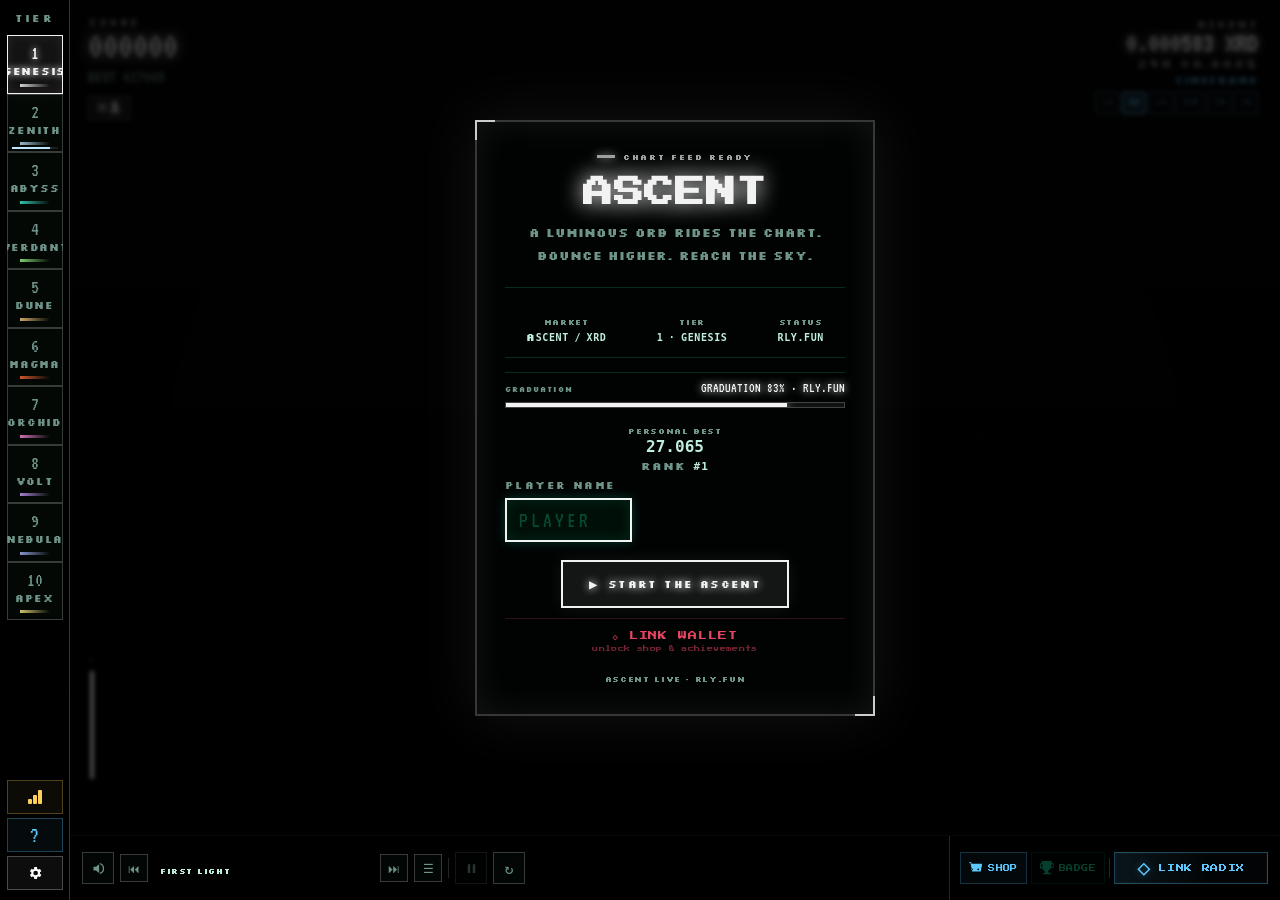
==== commit 0c9a80d0: "Switch docs and config to local-only Ascent setup. Remove ascent.xrd.workers.dev references and docu" ====
--- a/game/ASCENT — Ride the pump.html
+++ b/game/ASCENT — Ride the pump.html
@@ -1,5 +1,5 @@
 <!DOCTYPE html>
-<!-- saved from url=(0031)https://ascent.xrd.workers.dev/ -->
+<!-- offline bundle — serve via ./game/serve.sh -->
 <html lang="en" style="--t-primary: #f2f2f2; --t-glow: #ffffff; --t-buy: #f2f2f2; --t-sell: #bcbcbc; --t-line: rgba(242,242,242,0.22); --t-panel: rgba(242,242,242,0.08); --crt-opacity: 0.18;"><head><meta http-equiv="Content-Type" content="text/html; charset=UTF-8">
     
     <meta name="viewport" content="width=device-width, initial-scale=1.0, viewport-fit=cover">
@@ -271,7 +271,7 @@
               <div class="profile-stat" id="profileRankStat"><span class="profile-stat-label">ALL-TIME RANK</span><span class="profile-stat-val" id="profileRank">#1</span></div>
             </div>
             <button class="play-btn" id="profileInventoryBtn">⊞ INVENTORY</button>
-            <a href="https://ascent.xrd.workers.dev/admin" target="_blank" class="play-btn play-btn-admin hidden" id="profileAdminBtn">⚙ ADMIN</a>
+            <a href="#" class="play-btn play-btn-admin hidden" id="profileAdminBtn">⚙ ADMIN</a>
             <button class="play-btn play-btn-danger" id="profileDisconnectBtn">⏏ DISCONNECT</button>
             <button class="overlay-close-btn" id="profileCloseBtn">×</button>
           </div>
